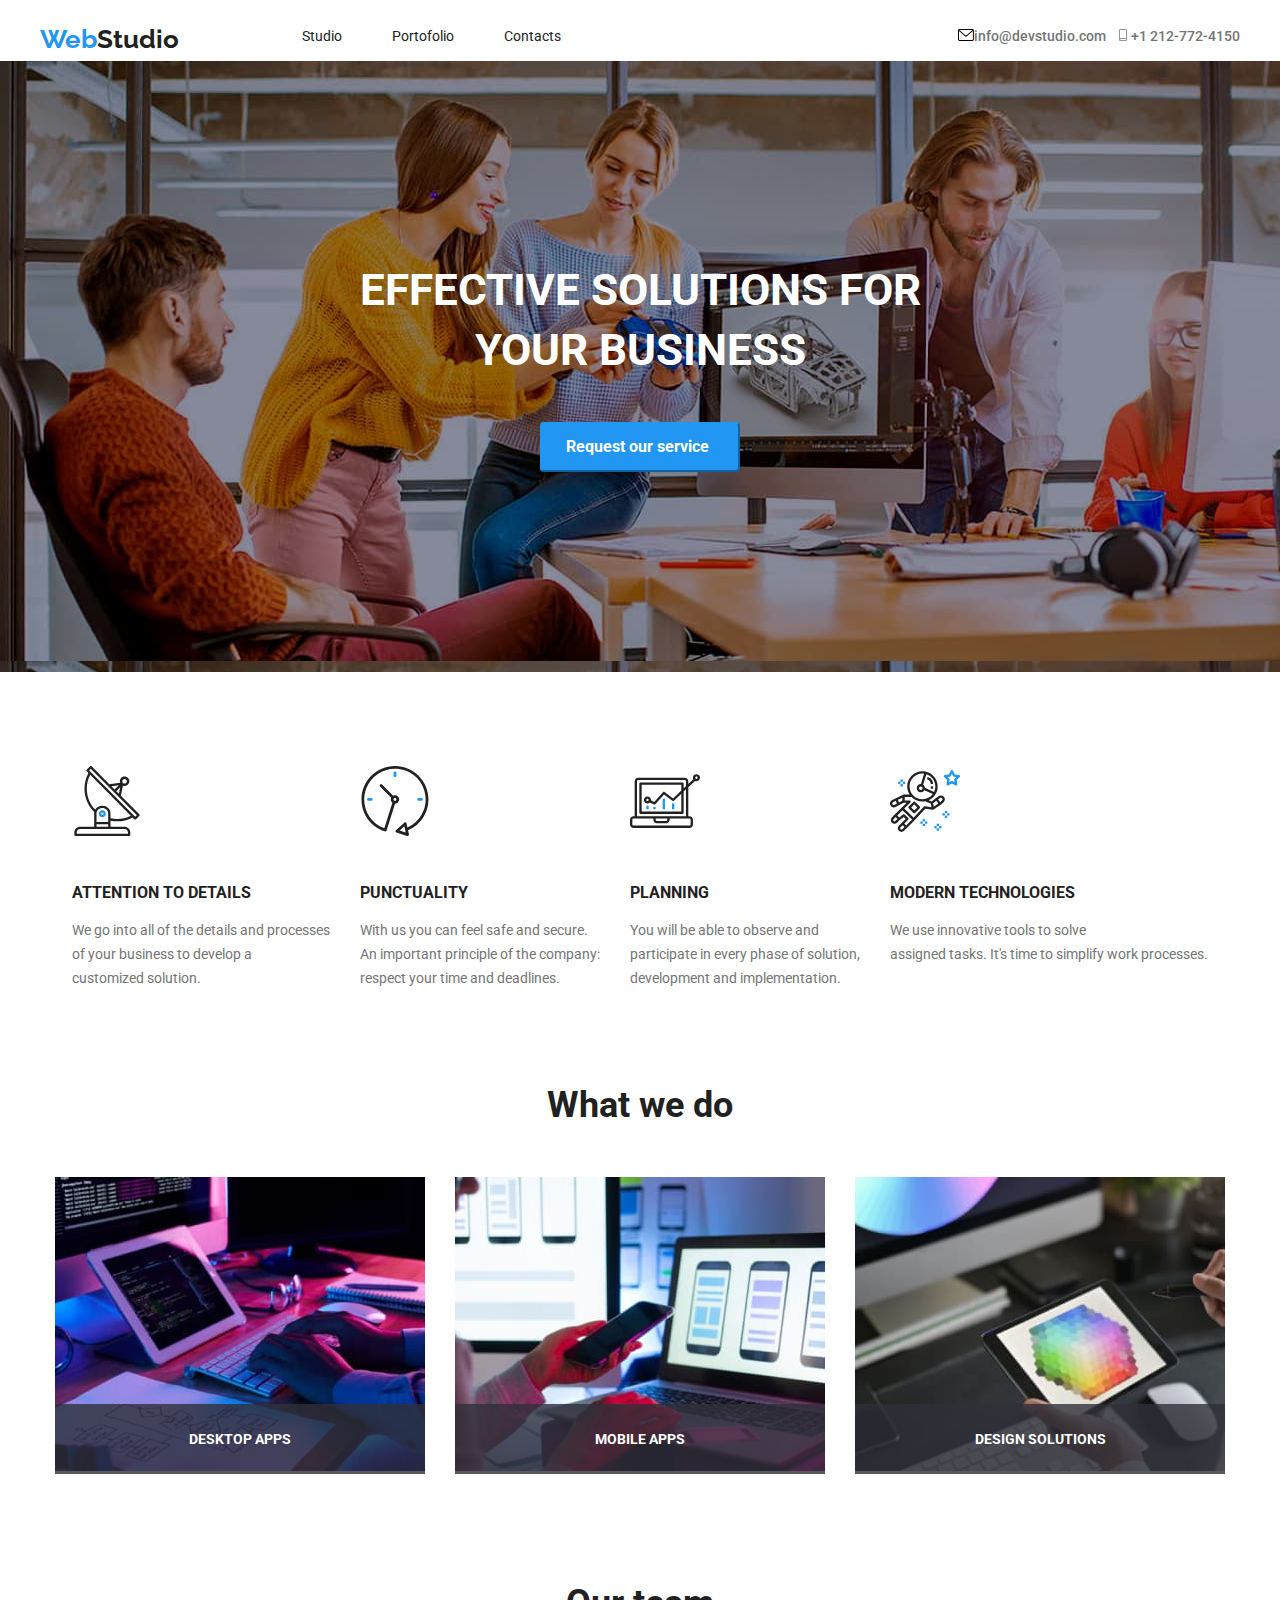
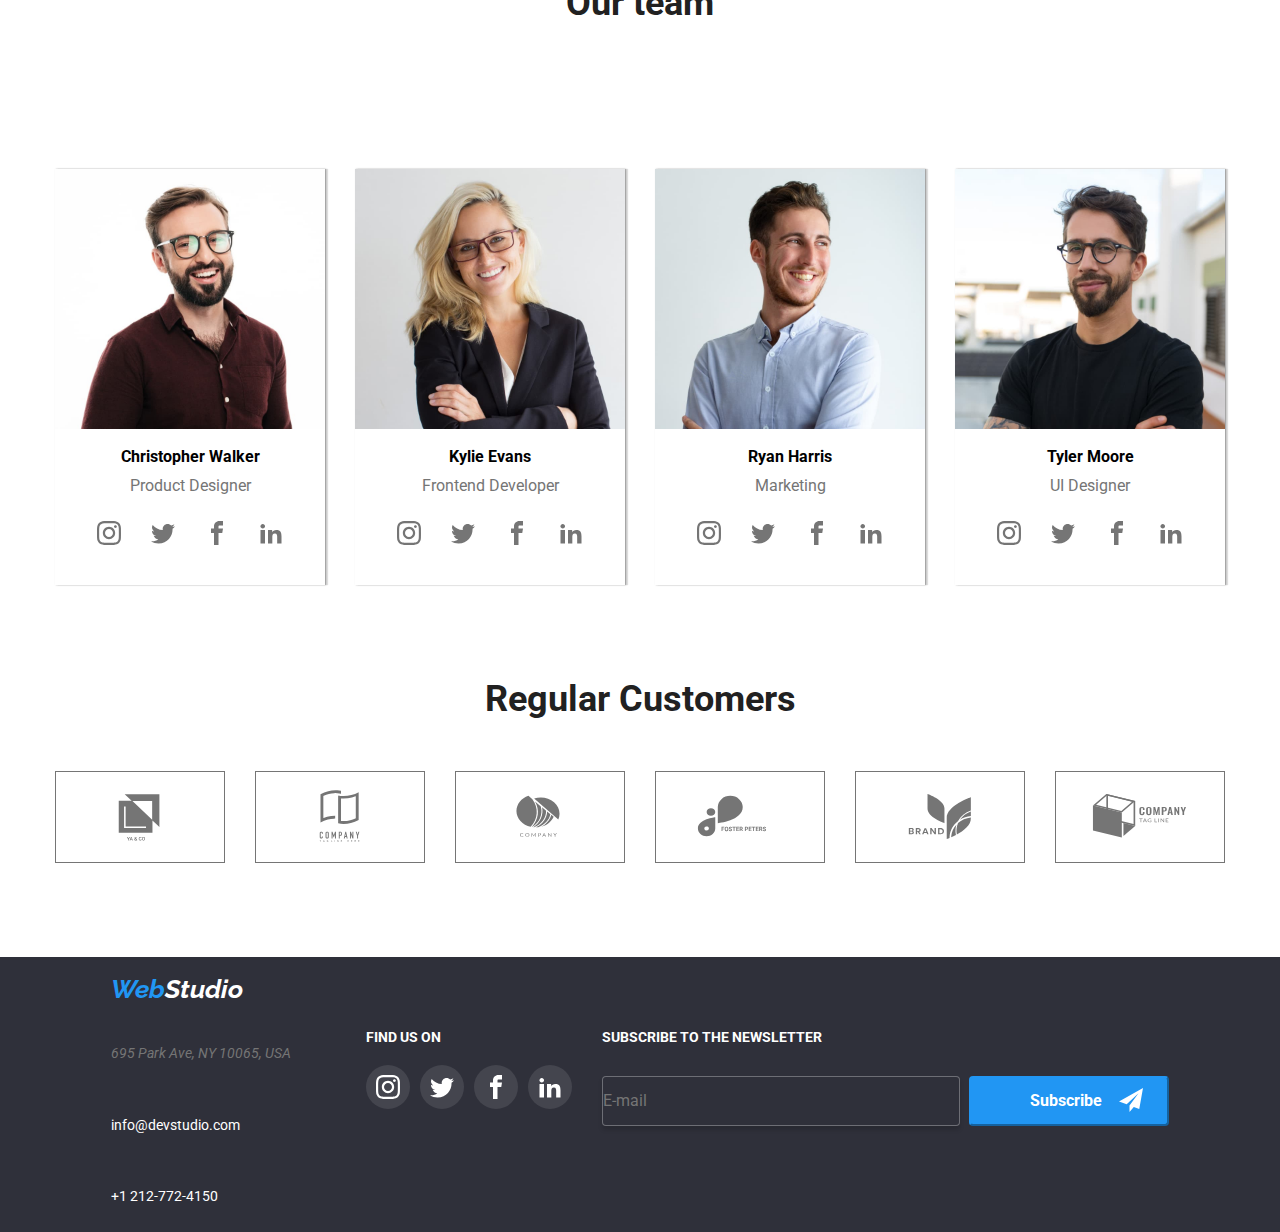
==== index.html @ 78e28e06 "realizat structura proiect" ====
<!DOCTYPE html>
<html lang="en">
  <head>
    <meta charset="UTF-8" />
    <meta http-equiv="X-UA-Compatible" content="IE=edge" />
    <meta name="viewport" content="width=device-width, initial-scale=1.0" />
    <link
      rel="stylesheet"
      href="https://cdnjs.cloudflare.com/ajax/libs/modern-normalize/1.0.0/modern-normalize.min.css"
    />
    <link rel="stylesheet" href="./css/main.min.css" />
    <link rel="portofolio" href="portofolio.html" />
    <link rel="preconnect" href="https://fonts.googleapis.com" />
    <link rel="preconnect" href="https://fonts.gstatic.com" crossorigin />
    <link rel="preconnect" href="https://fonts.googleapis.com" />
    <link rel="preconnect" href="https://fonts.gstatic.com" crossorigin />
    <link
      href="https://fonts.googleapis.com/css2?family=Oleo+Script&family=Raleway:wght@700&family=Roboto:wght@400;500;700;900&display=swap"
      rel="stylesheet"
    />
    <style>
      @import url("https://fonts.googleapis.com/css2?family=Oleo+Script&family=Raleway:wght@700&family=Roboto:wght@400;500;700;900&display=swap");
    </style>
    <title>WebStudio</title>
  </head>
  <body>
    <div class="modal is-hidden" data-modal>
      <div class="inner-modal">
        <button type="button" class="close-modal" data-modal-close>x</button>
        <h3 class="form-title">
          Leave your information and we'll call you back
        </h3>
        <form class="contact-form" autocomplete="off">
          <label
            >Name
            <input type="text" name="name" />
            <svg class="form_icon">
              <use href="images/form-icons.svg#icon-person"></use>
            </svg>
          </label>
          <label
            >Telephone
            <input type="tel" name="phone" />
            <svg class="form_icon">
              <use href="images/form-icons.svg#icon-phone"></use>
            </svg>
          </label>
          <label
            >E-mail
            <input type="email" name="e-mail" />
            <svg class="form_icon">
              <use href="images/form-icons.svg#icon-email"></use>
            </svg>
          </label>
          <label>
            Comments
            <textarea name="comments" placeholder="Enter the text"></textarea>
          </label>
        </form>
        <div class="form-container">
          <label class="form-agreement">
            <input class="checkbox" type="checkbox" name="agreement" checked />
            <span class="form-span"></span>I agree with the letter and accept
            the
            <a href="#" class="form-link">Terms and Conditions</a>
            <svg><use href="images/form-icons.svg#icon-vector"></use></svg>
          </label>
          <button class="button" type="submit">Send</button>
        </div>
      </div>
    </div>
    <header class="page-section">
      <div class="container">
        <a class="logo" href="/"><span class="web_logo">Web</span>Studio</a>
        <nav>
          <ul class="nav-grid">
            <li class="nav-grid_item">
              <a class="nav-link" href="/">Studio</a>
            </li>
            <li class="nav-grid_item">
              <a class="nav-link" href="portofolio.html">Portofolio</a>
            </li>
            <li class="nav-grid_item">
              <a class="nav-link" href="/">Contacts</a>
            </li>
          </ul>
        </nav>
        <ul class="contact-list">
          <li class="contact-list_item">
            <a class="link" href="mailto:info@devstudio.com"
              ><svg class="address_icon" width="16" height="12">
                <use href="images/icons.svg#icon-envelope"></use></svg
              >info@devstudio.com</a
            >
          </li>
          <li class="contact-list_item">
            <a class="link" href="tel:+1212-772-4150">
              <svg class="address_icon" width="16" height="12">
                <use href="images/icons.svg#icon-smartphone"></use></svg
              >+1 212-772-4150</a
            >
          </li>
        </ul>
      </div>
    </header>
    <main>
      <section class="heading-section">
        <div class="container-flex">
          <h1 class="heading">EFFECTIVE SOLUTIONS FOR <br />YOUR BUSINESS</h1>
          <div class="section-inner">
            <button
              class="button heading__button"
              type="button"
              data-modal-open
            >
              Request our service
            </button>
          </div>
        </div>
      </section>
      <section class="page-section">
        <div class="container">
          <ul class="grid grid--col-4 grid_item--diagram">
            <li class="grid_item">
              <svg class="grid_icon">
                <use href="images/icons.svg#icon-antenna"></use>
              </svg>
              <h3 class="grid_title">ATTENTION TO DETAILS</h3>
              <p class="grid_parag">
                We go into all of the details and processes <br />of your
                business to develop a <br />customized solution.
              </p>
            </li>
            <li class="grid_item">
              <svg class="grid_icon">
                <use href="images/icons.svg#icon-clock"></use>
              </svg>
              <h3 class="grid_title">PUNCTUALITY</h3>
              <p class="grid_parag">
                With us you can feel safe and secure.<br />
                An important principle of the company:<br />respect your time
                and deadlines.
              </p>
            </li>
            <li class="grid_item">
              <svg class="grid_icon">
                <use href="images/icons.svg#icon-diagram"></use>
              </svg>
              <h3 class="grid_title">PLANNING</h3>
              <p class="grid_parag">
                You will be able to observe and <br />
                participate in every phase of solution, <br />development and
                implementation.
              </p>
            </li>
            <li class="grid_item">
              <svg class="grid_icon">
                <use href="images/icons.svg#icon-astronaut"></use>
              </svg>
              <h3 class="grid_title">MODERN TECHNOLOGIES</h3>
              <p class="grid_parag">
                We use innovative tools to solve <br />assigned tasks. It's time
                to simplify work processes.
              </p>
            </li>
          </ul>
        </div>
      </section>
      <section class="page-section">
        <h2 class="section-heading">What we do</h2>
        <div class="container">
          <ul class="grid grid--col-3">
            <li class="grid_item">
              <img
                src="images/box1.jpg"
                alt="Innovative Pc Solutions"
                width="370"
              />
              <div class="apps">
                <h3 class="apps_title">Desktop Apps</h3>
              </div>
            </li>
            <li class="grid_item">
              <img
                src="images/box2.jpg"
                alt="Innovative Phone Solutions"
                width="370"
              />
              <div class="apps">
                <h3 class="apps_title">Mobile Apps</h3>
              </div>
            </li>
            <li class="grid_item">
              <img
                src="images/box3.jpg"
                alt="Innovative Tablet Solutions"
                width="370"
              />
              <div class="apps">
                <h3 class="apps_title">Design Solutions</h3>
              </div>
            </li>
          </ul>
        </div>
      </section>
      <section class="page-section">
        <h2 class="section-heading">Our team</h2>
        <div class="container">
          <ul class="grid grid--col-4 team--grid">
            <li class="grid_item">
              <img
                src="images/team1.jpg"
                alt="Christopher Walker"
                width="270"
              />
              <h4 class="person-name">Christopher Walker</h4>
              <p class="person-title">Product Designer</p>
              <div class="container-flex">
                <ul class="icon_grid">
                  <li class="icon_grid_item">
                    <a class="social-link" href="#" target="_blank">
                      <svg class="social_icon">
                        <use href="images/icons.svg#icon-instagram"></use></svg
                    ></a>
                  </li>
                  <li class="icon_grid_item">
                    <a class="social-link" href="#" target="_blank">
                      <svg class="social_icon">
                        <use href="images/icons.svg#icon-twitter"></use></svg
                    ></a>
                  </li>
                  <li class="icon_grid_item">
                    <a class="social-link" href="#" target="_blank">
                      <svg class="social_icon">
                        <use href="images/icons.svg#icon-facebook"></use></svg
                    ></a>
                  </li>
                  <li class="icon_grid_item">
                    <a class="social-link" href="#" target="_blank">
                      <svg class="social_icon">
                        <use href="images/icons.svg#icon-linkedin"></use></svg
                    ></a>
                  </li>
                </ul>
              </div>
            </li>
            <li class="grid_item">
              <img src="images/team2.jpg" alt="Kylie Evans" width="270" />
              <h4 class="person-name">Kylie Evans</h4>
              <p class="person-title">Frontend Developer</p>
              <div class="container-flex">
                <ul class="icon_grid">
                  <li class="icon_grid_item">
                    <a class="social-link" href="#" target="_blank">
                      <svg class="social_icon">
                        <use href="images/icons.svg#icon-instagram"></use></svg
                    ></a>
                  </li>
                  <li class="icon_grid_item">
                    <a class="social-link" href="#" target="_blank">
                      <svg class="social_icon">
                        <use href="images/icons.svg#icon-twitter"></use></svg
                    ></a>
                  </li>
                  <li class="icon_grid_item">
                    <a class="social-link" href="#" target="_blank">
                      <svg class="social_icon">
                        <use href="images/icons.svg#icon-facebook"></use></svg
                    ></a>
                  </li>
                  <li class="icon_grid_item">
                    <a class="social-link" href="#" target="_blank">
                      <svg class="social_icon">
                        <use href="images/icons.svg#icon-linkedin"></use></svg
                    ></a>
                  </li>
                </ul>
              </div>
            </li>
            <li class="grid_item">
              <img src="images/team3.jpg" alt="Ryan Harris" width="270" />
              <h4 class="person-name">Ryan Harris</h4>
              <p class="person-title">Marketing</p>
              <div class="container-flex">
                <ul class="icon_grid">
                  <li class="icon_grid_item">
                    <a class="social-link" href="#" target="_blank">
                      <svg class="social_icon icon_grid--footer">
                        <use href="images/icons.svg#icon-instagram"></use></svg
                    ></a>
                  </li>
                  <li class="icon_grid_item">
                    <a class="social-link" href="#" target="_blank">
                      <svg class="social_icon icon_grid--footer">
                        <use href="images/icons.svg#icon-twitter"></use></svg
                    ></a>
                  </li>
                  <li class="icon_grid_item">
                    <a class="social-link" href="#" target="_blank">
                      <svg class="social_icon icon_grid--footer">
                        <use href="images/icons.svg#icon-facebook"></use></svg
                    ></a>
                  </li>
                  <li class="icon_grid_item">
                    <a class="social-link" href="#" target="_blank">
                      <svg class="social_icon icon_grid--footer">
                        <use href="images/icons.svg#icon-linkedin"></use></svg
                    ></a>
                  </li>
                </ul>
              </div>
            </li>
            <li class="grid_item">
              <img src="images/team4.jpg" alt="Tyler Moore" width="270" />
              <h4 class="person-name">Tyler Moore</h4>
              <p class="person-title">UI Designer</p>
              <div class="container-flex">
                <ul class="icon_grid">
                  <li class="icon_grid_item">
                    <a class="social-link" href="#" target="_blank">
                      <svg class="social_icon">
                        <use href="images/icons.svg#icon-instagram"></use></svg
                    ></a>
                  </li>
                  <li class="icon_grid_item">
                    <a class="social-link" href="#" target="_blank">
                      <svg class="social_icon">
                        <use href="images/icons.svg#icon-twitter"></use></svg
                    ></a>
                  </li>
                  <li class="icon_grid_item">
                    <a class="social-link" href="#" target="_blank">
                      <svg class="social_icon">
                        <use href="images/icons.svg#icon-facebook"></use></svg
                    ></a>
                  </li>
                  <li class="icon_grid_item">
                    <a class="social-link" href="#" target="_blank">
                      <svg class="social_icon">
                        <use href="images/icons.svg#icon-linkedin"></use></svg
                    ></a>
                  </li>
                </ul>
              </div>
            </li>
          </ul>
        </div>
      </section>
      <section class="page-section">
        <h2 class="section-heading">Regular Customers</h2>
        <div class="container">
          <ul class="grid grid--col-6">
            <li class="grid_item">
              <a class="company-link" href="#" target="_blank">
                <svg class="company_icon" width="106" height="60">
                  <use href="images/icons.svg#icon-Logo-5"></use>
                </svg>
              </a>
            </li>
            <li class="grid_item">
              <a class="company-link" href="#" target="_blank">
                <svg class="company_icon" width="106" height="60">
                  <use href="images/icons.svg#icon-Logo-6"></use>
                </svg>
              </a>
            </li>
            <li class="grid_item">
              <a class="company-link" href="#" target="_blank">
                <svg class="company_icon" width="106" height="60">
                  <use href="images/icons.svg#icon-Logo-7"></use>
                </svg>
              </a>
            </li>
            <li class="grid_item">
              <a class="company-link" href="#" target="_blank">
                <svg class="company_icon" width="106" height="60">
                  <use href="images/icons.svg#icon-Logo-8"></use>
                </svg>
              </a>
            </li>
            <li class="grid_item">
              <a class="company-link" href="#" target="_blank">
                <svg class="company_icon" width="106" height="60">
                  <use href="images/icons.svg#icon-Logo-9"></use>
                </svg>
              </a>
            </li>
            <li class="grid_item">
              <a class="company-link" href="#" target="_blank">
                <svg class="company_icon" width="106" height="60">
                  <use href="images/icons.svg#icon-Logo-10"></use>
                </svg>
              </a>
            </li>
          </ul>
        </div>
      </section>
    </main>
    <footer class="footer">
      <div class="container">
        <div class="section-address">
          <address class="address address--footer">
            <a class="logo" href="/"><span class="web_logo">Web</span>Studio</a>
            <ul class="address-grid">
              <li class="address-grid_item">
                <a class="address" href="https://goo.gl/maps/BJX6DLDA3epBpdEU6"
                  >695 Park Ave, NY 10065, USA</a
                >
              </li>
              <li class="address-grid_item">
                <a class="address-link" href="mailto:info@dev.studio.com"
                  >info@devstudio.com</a
                >
              </li>
              <li class="address-grid_item">
                <a class="address-link" href="tel:+1212-772-4150"
                  >+1 212-772-4150</a
                >
              </li>
            </ul>
          </address>
        </div>
        <div class="social-icon-section">
          <h4 class="social-title">Find us On</h4>
          <ul class="icon_grid">
            <li class="icon_grid_item icon_grid_footer">
              <a class="social-link" href="#" target="_blank"
                ><svg class="social_icon">
                  <use href="images/icons.svg#icon-instagram"></use></svg
              ></a>
            </li>
            <li class="icon_grid_item icon_grid_footer">
              <a class="social-link" href="#" target="_blank"
                ><svg class="social_icon">
                  <use href="images/icons.svg#icon-twitter"></use>
                </svg>
              </a>
            </li>
            <li class="icon_grid_item icon_grid_footer">
              <a class="social-link" href="#" target="_blank"
                ><svg class="social_icon">
                  <use href="images/icons.svg#icon-facebook"></use>
                </svg>
              </a>
            </li>
            <li class="icon_grid_item icon_grid_footer">
              <a class="social-link" href="#" target="_blank">
                <svg class="social_icon social-icon--footer">
                  <use href="images/icons.svg#icon-linkedin"></use></svg
              ></a>
            </li>
          </ul>
        </div>
        <div class="subscribe">
          <h4 class="social-title">Subscribe to the newsletter</h4>
          <input
            class="e-mail-section"
            type="email"
            name="e-mail"
            placeholder="E-mail"
          />
          <button class="button" type="submit">
            Subscribe
            <svg class="button_icon">
              <use href="images/form-icons.svg#icon-send"></use>
            </svg>
          </button>
        </div>
      </div>
    </footer>
    <script src="js/modal.js"></script>
  </body>
</html>
---- css/main.min.css ----
.heading{font-weight:900px;color:#fff;font-size:44px;line-height:1.36;display:inline-block;margin-bottom:30px;text-align:center;padding-top:200px}.heading__button{margin-bottom:200px}.button{width:200px;height:50px;color:#fff;font-weight:700;font-size:16px;line-height:1.85;background-color:#2196f3;border-color:#2196f3;border-radius:4px;display:inline-block;position:relative}.button:hover{cursor:pointer}.button_icon{width:24px;height:24px;position:absolute;top:10px;right:24px;fill:#fff}.page-section{max-width:1600px}.container-flex{display:flex;margin:0,auto;justify-content:center;align-items:center;flex-direction:column}.logo{text-decoration:none;color:#212121;font-weight:700;font-family:Raleway;font-size:26px;line-height:1,17;margin-right:93px;padding-top:18px}.web_logo{text-decoration:none;color:#2196f3;font-family:raleway;font-weight:700px;font-size:26px;line-height:1.38}.nav-grid{list-style-type:none;display:flex;gap:50px;padding:24px,0,0,25px}.nav-grid .nav-grid_item{display:inline-block}.nav-link{color:#212121;font-style:normal;font-weight:500px;font-size:14px;line-height:1.17;text-decoration:none}.nav-link:hover,.nav-link:active,.nav-link:focus{color:#2196f3}.contact-list{list-style-type:none;margin-left:auto}.contact-list .contact-list_item{display:inline-block}.link{text-decoration:none;color:#757575;font-weight:500;font-size:14px;line-height:1.14;font-style:normal}.link:hover,.link:focus,.link:active{color:#2196f3;cursor:pointer;-webkit-text-decoration:underline 2px #2196f3;text-decoration:underline 2px #2196f3;transition-property:cursor,-webkit-text-decoration;transition-property:cursor,text-decoration;transition-property:cursor,text-decoration,-webkit-text-decoration;transition-duration:250ms;transition-delay:250ms;transition-timing-function:cubic-bezier(0.4, 0, 0.2, 1)}.form-title{font-weight:700px;font-size:20px;line-height:1.17;margin-top:40px;margin-left:41px;margin-bottom:12px}.contact-form{width:448px;height:342px;display:flex;justify-content:center;align-items:center;flex-wrap:wrap}.contact-form label{flex:1 0 100%;font-size:12px;font-weight:400px;line-height:1.17;color:#757575;margin-bottom:10px;margin-left:75px;position:relative}.contact-form input{border-radius:4px;background-color:#fff;width:448px;height:40px;border:1px solid #757575;margin-top:4px;padding-left:40px}.contact-form textarea{width:448px;height:120px;resize:none;margin-top:4px}.form_icon{width:18px;height:18px;position:absolute;top:30px;left:13.5px;color:#212121}.form_icon:hover{fill:#2196f3}.contact-form input:hover,.contact-form input:focus-within{color:#2196f3;outline:none;background-color:#fff;border:1px solid #2196f3;box-shadow:0 2 1 0 rgba(0,0,0,.2),0 1 1 0 rgba(0,0,0,.14),0 1 3 0 rgba(0,0,0,.12);cursor:pointer}.contact-form textarea::-moz-placeholder{padding:12px 16px}.contact-form textarea::placeholder{padding:12px 16px}.contact-form textarea:focus-within{color:#2196f3;outline:none;background-color:#fff;border:1px solid #2196f3;box-shadow:0 2 1 0 rgba(0,0,0,.2),0 1 1 0 rgba(0,0,0,.14),0 1 3 0 rgba(0,0,0,.12);cursor:pointer}.form-agreement{font-size:14px;line-height:1.71;color:#757575;position:relative}.form-agreement svg{width:11px;height:8px;fill:#fff;position:absolute;top:2px;left:43px}.form-span{display:inline-block;width:16px;height:15px;margin-left:40px;margin-right:7px;margin-top:25px;border:1px solid #757575}.form-span:hover{background-color:#2196f3;border:1px solid #2196f3}.checkbox{display:none}.form-link{color:#2196f3;font-size:14px;line-height:1.71}.form-container .button{margin-left:164px}.grid{list-style-type:none;display:flex;flex-wrap:wrap;gap:30px}.grid--col-3 .grid_item{position:relative;margin-bottom:94px}.grid--col-4 .grid_item{margin-bottom:94px;margin-top:94px;display:inline-block}.team--grid .grid_item{box-shadow:1px 0 2px rgba(0,0,0,.2),1px 0 1px rgba(0,0,0,.14),3px 0 1px rgba(0,0,0,.12)}.social-link{background-color:#fff;border-radius:50%;width:44px;height:44px;display:flex;justify-content:center;align-items:center;padding:10px;transition:background-color 250ms cubic-bezier(0.4, 0, 0.2, 1)}.social-link:hover,.social-link:focus{background-color:#2196f3}.social-link_icon{fill:#757575}.section-heading{color:#212121;font-size:36px;font-style:bold;line-height:1.16;text-align:center;padding-bottom:50px}.grid_item{display:inline-block}.grid_icon{width:70px;height:70px;margin-bottom:30px;align-self:center}.grid_title{color:#212121;font-size:16px;font-weight:400px;line-height:1.17;margin-bottom:16px;text-align:left}.grid_parag{color:#757575;font-size:14px;line-height:1.71;margin-top:10px}.icon_grid{list-style-type:none;display:flex;justify-content:center;align-items:center;gap:10px}.icon_grid_item{margin-bottom:30px}.person-name{color:var(--writing-color);font-size:16px;font-weight:500px;line-height:1.17;text-align:center;margin-bottom:10px}.person-title{color:#757575;font-size:16px;font-weight:400px;line-height:1.17;margin-bottom:16px;text-align:center}.apps{width:370px;height:70px;background-color:rgba(47,48,58,.8);position:absolute;left:0;bottom:15px}.apps_title{color:#fff;font-weight:700px;font-size:14px;line-height:1.17;text-align:center;text-transform:uppercase;padding:27px 0}.product-grid{display:flex;flex-wrap:wrap;list-style-type:none;gap:30px;margin-bottom:94px}.product-grid.product-item{flex:calc((100% - 60px)/3)}.box{margin-left:auto;margin-right:auto;width:370px;height:294px;position:relative;overflow:hidden}.overlay{width:100%;height:100%;position:absolute;top:0;bottom:0;left:0;right:0;margin-top:1px;text-align:left;background-color:rgba(33,150,243,.9);transform:translatey(100%);transition:transform 250ms cubic-bezier(0.4, 0, 0.2, 1)}.overlay_item{color:#fff;font-weight:400;font-size:18px;line-height:1.55;padding:63px 24px 94px}.box :hover .overlay,.product-item:hover .overlay{transform:translatey(0)}.subtitle{border-bottom:1px solid rgba(238,238,238,.9333333333);border-left:1px solid rgba(238,238,238,.9333333333);border-right:1px solid rgba(238,238,238,.9333333333);padding-left:24px;padding-right:24px;padding-bottom:20px}.subtitle_name{color:#212121;font-style:bold;font-size:18px;line-height:2;padding-top:20px;margin-bottom:4px}.subtitle_item{color:#757575;font-size:16px;font-weight:400px;line-height:1.17;margin-bottom:16px;text-align:left}.grid-buttons{list-style-type:none;display:flex;justify-content:center;align-items:center;margin-bottom:50px}.grid-buttons_item{padding:6px,25px}.nav-button{min-width:83px;height:38px;color:#212121;background-color:#f5f4fa;border-color:#f5f4fa;border-radius:4px;font-style:medium;font-size:16px;text-align:center;margin-right:8px}.nav-button:hover,.nav-button:active,.nav-button:focus{cursor:pointer;background-color:#2196f3;border-color:#2196f3;color:#fff;box-shadow:0 2px 2px 0 rgba(0,0,0,.12),0 1px 2px 0 rgba(0,0,0,.08)}.footer{background-color:#2f303a;display:flex}.section-address{padding:60px,0}.social-icon-section{padding-top:72px}.subscribe{padding-top:72px}.social-title{color:#fff;font-family:Roboto;font-style:normal;font-weight:700px;font-size:14px;line-height:16.41px;text-transform:uppercase;margin-bottom:20px}.icon_grid_footer .social-link{background-color:rgba(255,255,255,.1)}.icon_grid_footer .social-link:hover,.icon_grid_footer .social-link:active{background-color:#2196f3}.icon_grid_footer .social-link .social_icon{fill:#fff}.address--footer .logo{color:#fff}.address-grid_item{margin-bottom:12px}.address-grid{list-style-type:none}.address-grid .address{padding:0;color:#757575;text-decoration:none;font-size:14px}.address-grid .address:hover,.address-grid .address:focus{color:#2196f3;text-decoration-line:underline 2px #2196f3;cursor:pointer}.address-grid .address-link{color:#fff;text-decoration:none;font-size:14px;font-weight:400px;line-height:1.14;font-style:normal;transition:color 250ms cubic-bezier(0.4, 0, 0.2, 1),-webkit-text-decoration 250ms cubic-bezier(0.4, 0, 0.2, 1);transition:color 250ms cubic-bezier(0.4, 0, 0.2, 1),text-decoration 250ms cubic-bezier(0.4, 0, 0.2, 1);transition:color 250ms cubic-bezier(0.4, 0, 0.2, 1),text-decoration 250ms cubic-bezier(0.4, 0, 0.2, 1),-webkit-text-decoration 250ms cubic-bezier(0.4, 0, 0.2, 1)}.address-grid .address-link:hover,.address-grid .address-link:focus{color:#2196f3;text-decoration-line:underline 2px #2196f3;cursor:pointer}.e-mail-section{height:50px;width:358px;font-size:16px;line-height:1.25;color:#757575;background-color:#2f303a;border:1px solid rgba(255,255,255,.3);border-radius:4px;box-shadow:0px 4px 4px 0px rgba(0,0,0,.15)}.e-mail-section:focus-within{border-color:#2196f3;outline:none;cursor:pointer}.company-link{height:92px;width:170px;border:1px solid #757575;display:flex;justify-content:center;align-items:center}.company-link:focus,.company-link:hover{border:1px solid #2196f3}.company_icon{fill:#757575}.company_icon:hover{fill:#2196f3}.grid--col-6{margin-bottom:94px}*{-webkit-margin-before:0;margin-block-start:0;-webkit-margin-after:0;margin-block-end:0;-webkit-margin-start:0;margin-inline-start:0;-webkit-margin-end:0;margin-inline-end:0;-webkit-padding-start:0;padding-inline-start:0}body{font-family:Roboto;font-weight:400;font-size:36px;line-height:1.66;letter-spacing:3%}.modal{position:fixed;width:100%;height:100%;background-color:rgba(0,0,0,.2);z-index:99;display:flex;justify-content:center;align-items:center;transition:opacity 4000ms cubic-bezier(0.4, 0, 0.2, 1),transform 4000ms cubic-bezier(0.4, 0, 0.2, 1)}.close-modal{padding:0;border-radius:50%;border:1px solid rgba(0,0,0,.1);width:30px;height:30px;font-size:16px;line-height:30px;display:flex;justify-content:center;align-items:center;position:absolute;top:8px;right:8px;cursor:pointer;background-color:#fff}.close-modal:hover{border-color:#2196f3}.inner-modal{border-color:#2196f3;width:528px;height:581px;background-color:#fff;box-shadow:0px 2px 1px 0px rgba(0,0,0,.2),0 1px 1px 0 rgba(0,0,0,.14);position:relative}.inner-modal:hover,.inner-modal:focus{transition-property:box-shadow;transition-duration:250ms;transition-timing-function:cubic-bezier(0.4, 0, 0.2, 1)}.is-hidden{visibility:hidden;opacity:0;pointer-events:none;transform:scale(0)}.container{max-width:1200px;margin:0 auto;display:flex;justify-content:center;gap:30px}.heading-section{max-width:1600px;margin:0,auto;background-image:url("../images/background.jpg"),url("../images/Img Overlay.jpg"),url("../images/background.jpg")}.social_icon{fill:#757575}.social_icon:hover{fill:#fff}/*# sourceMappingURL=main.min.css.map */
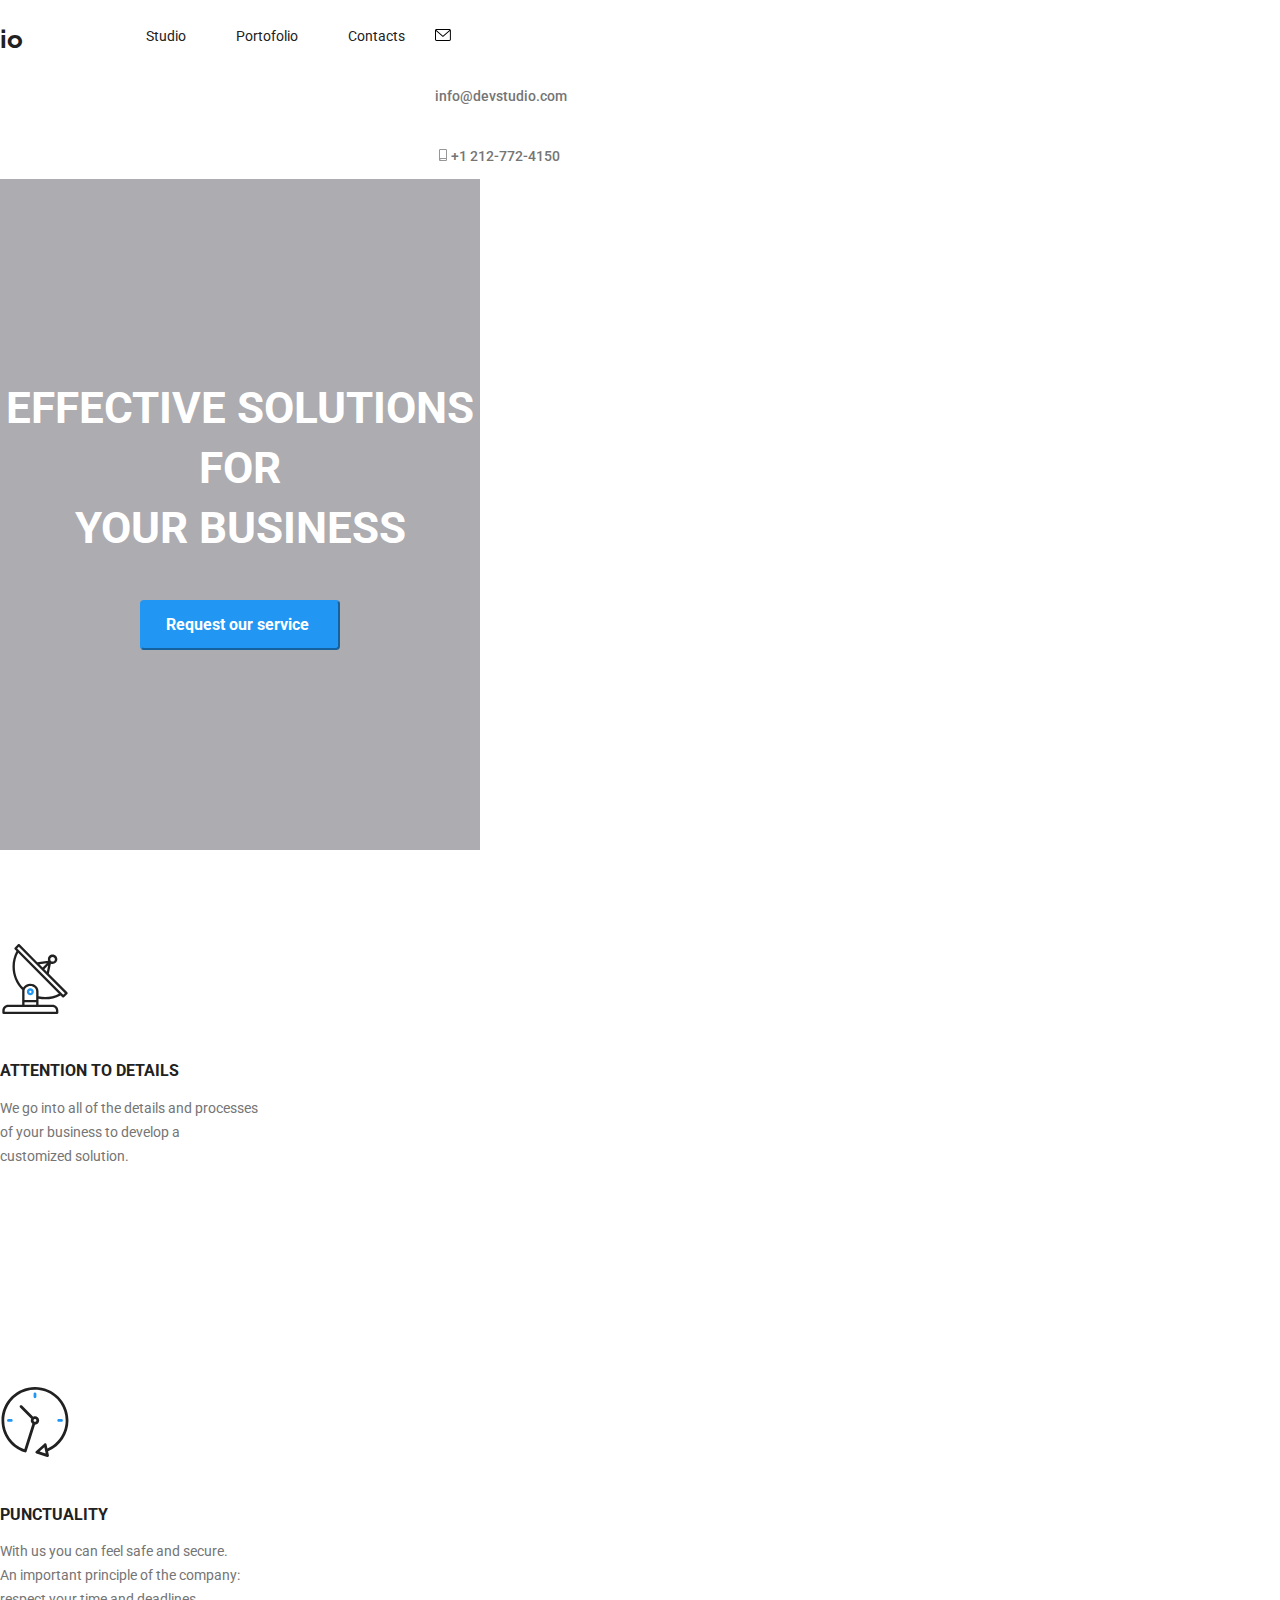
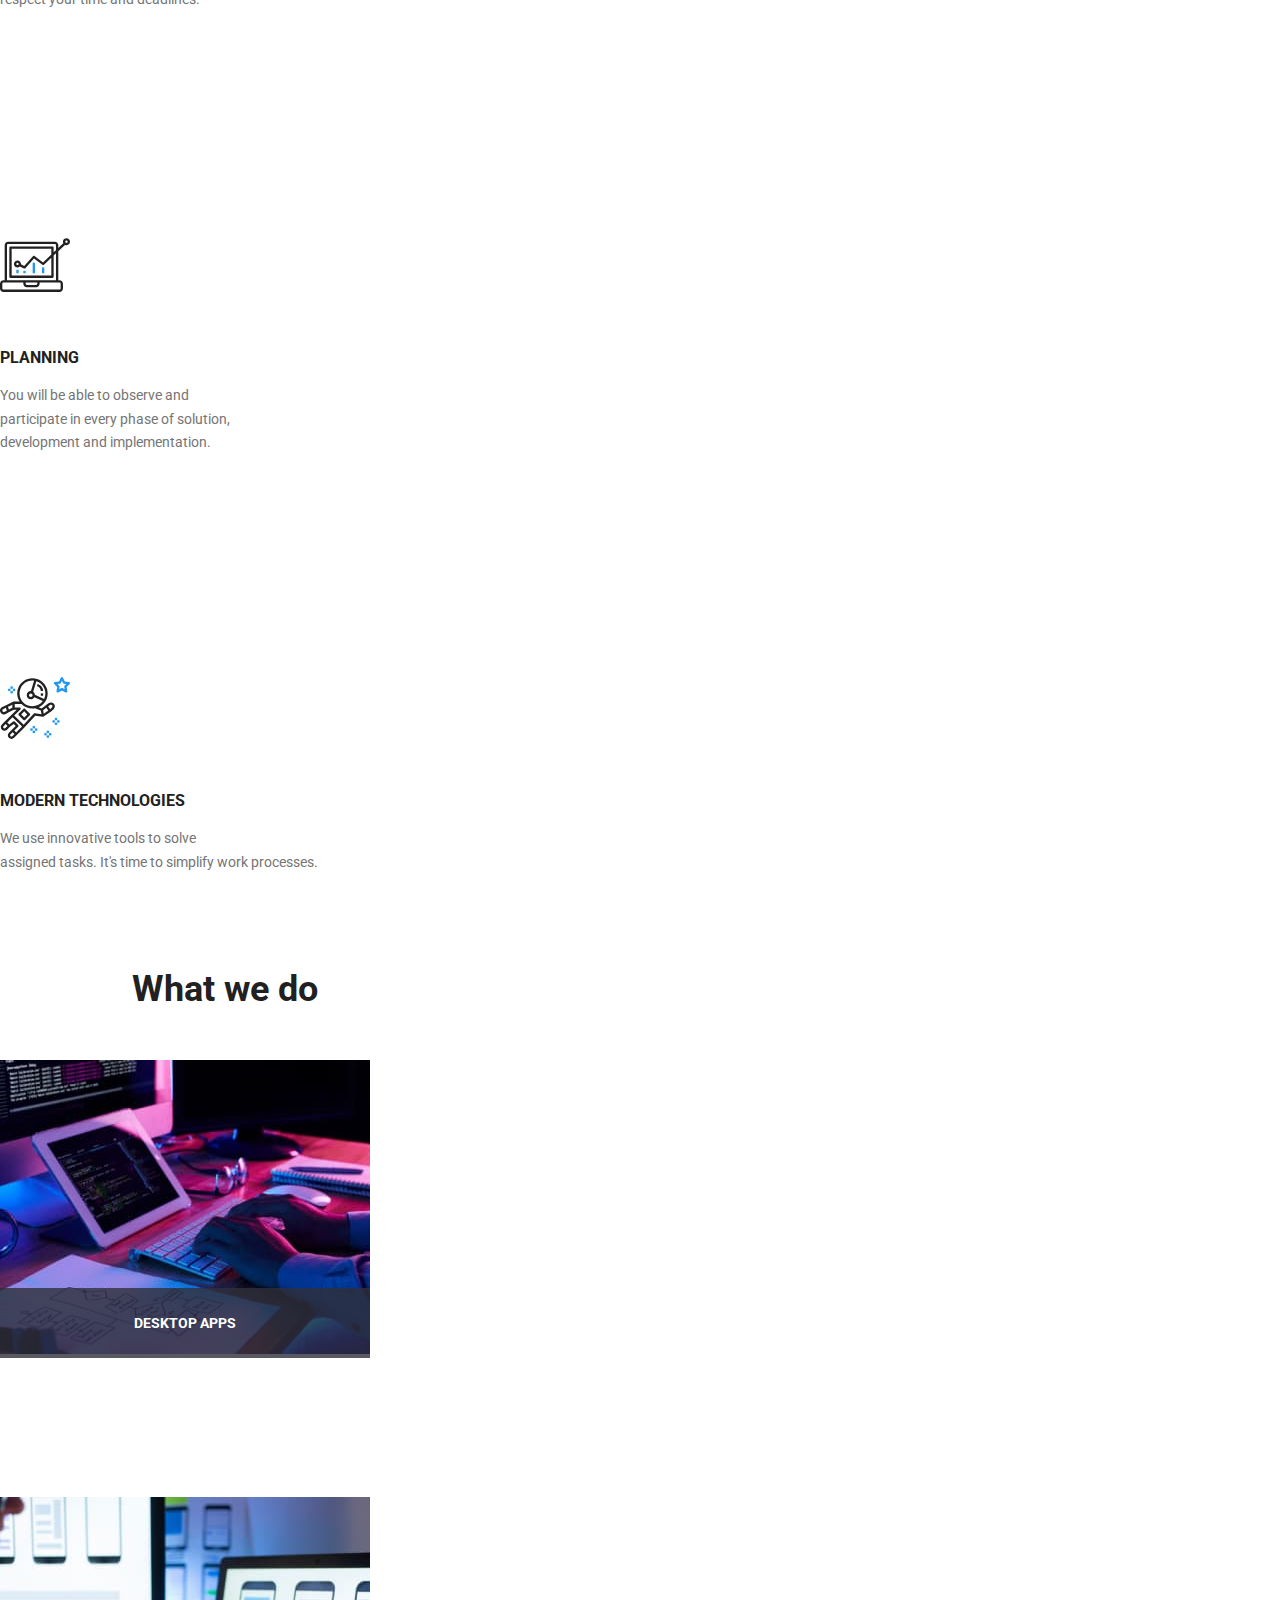
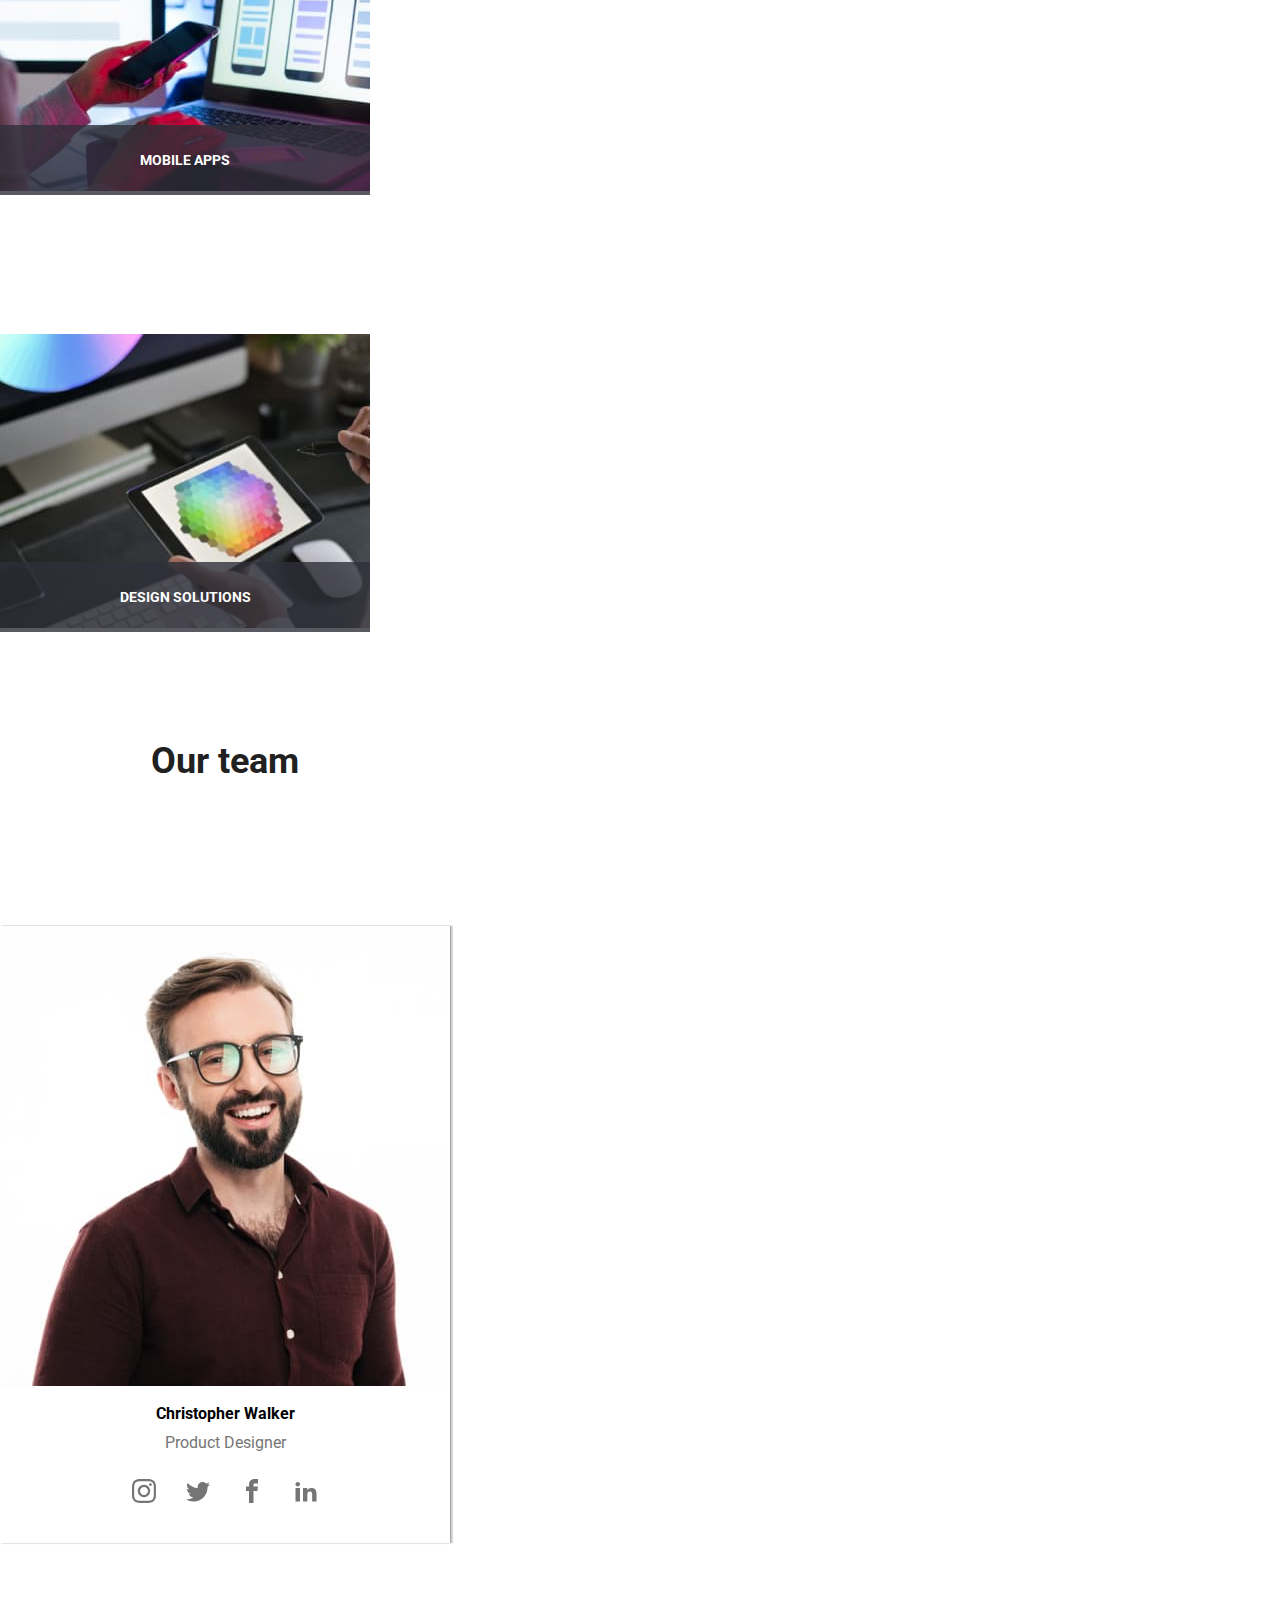
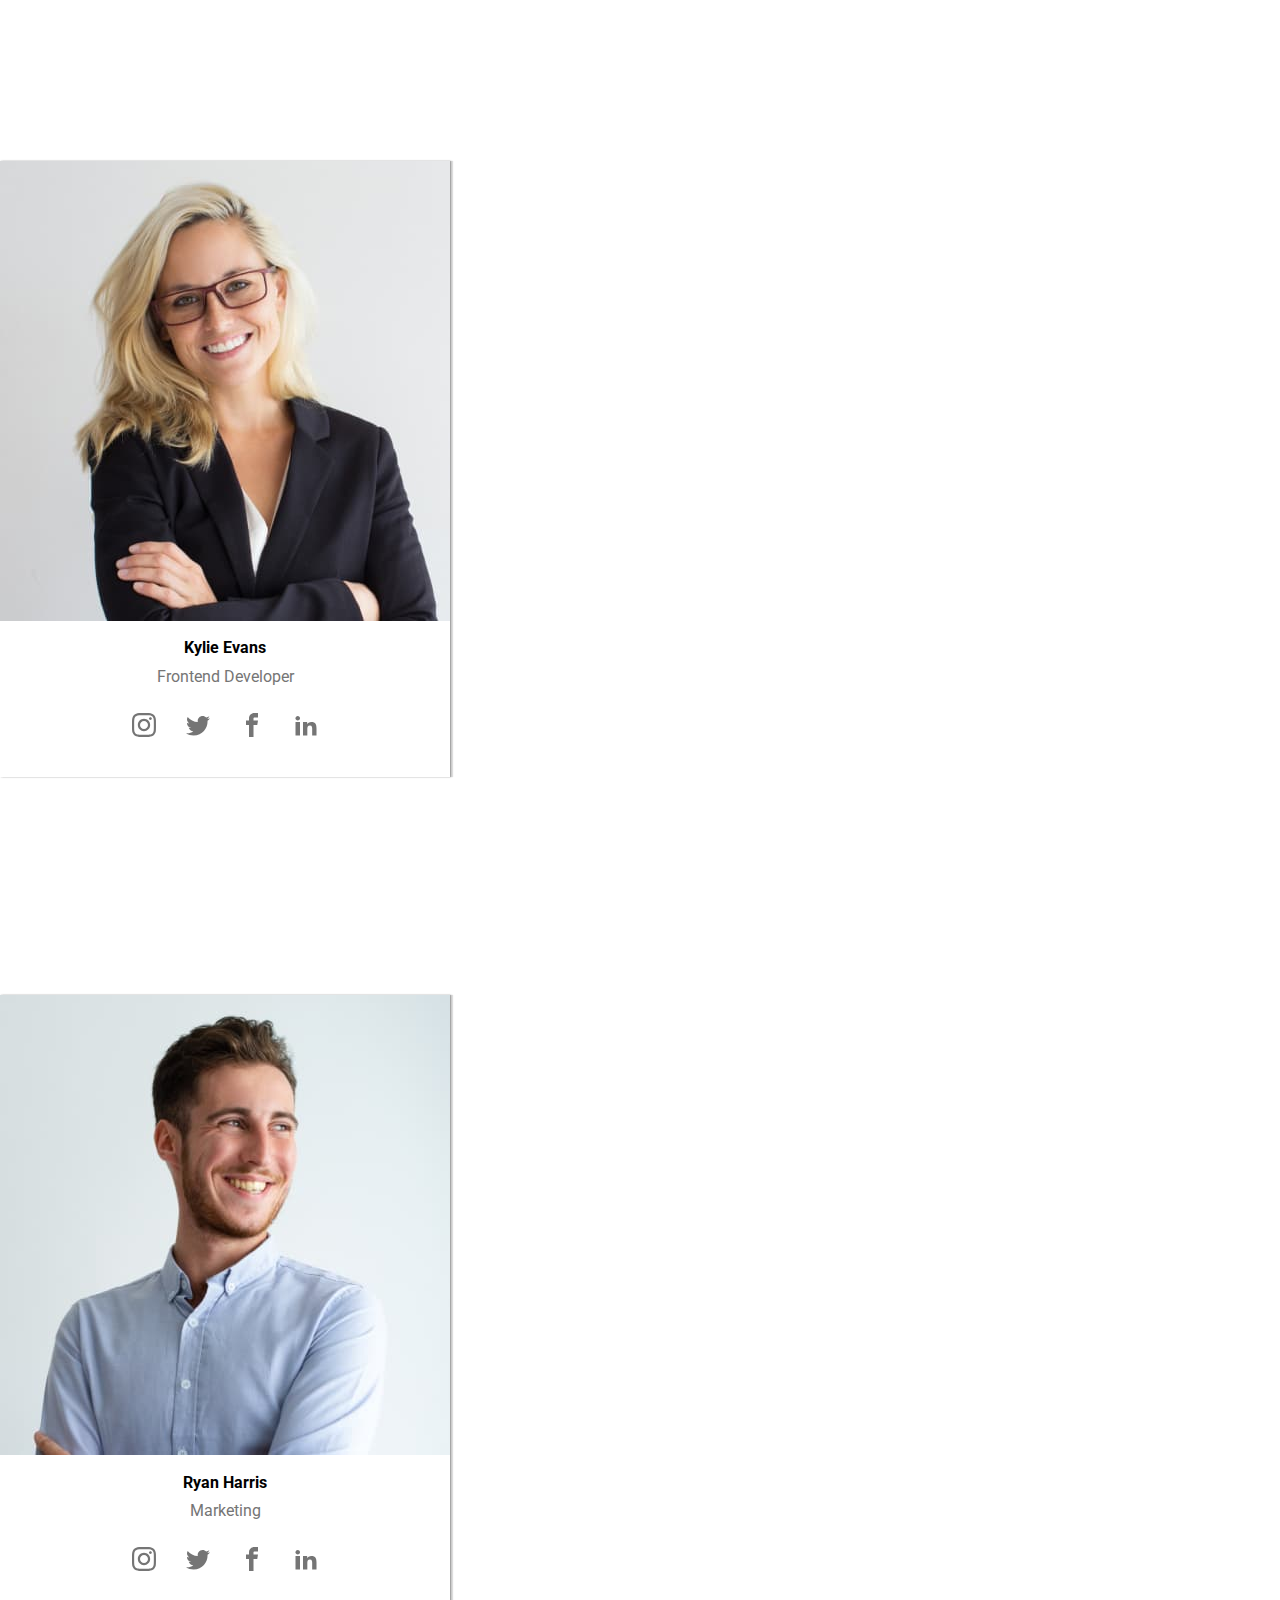
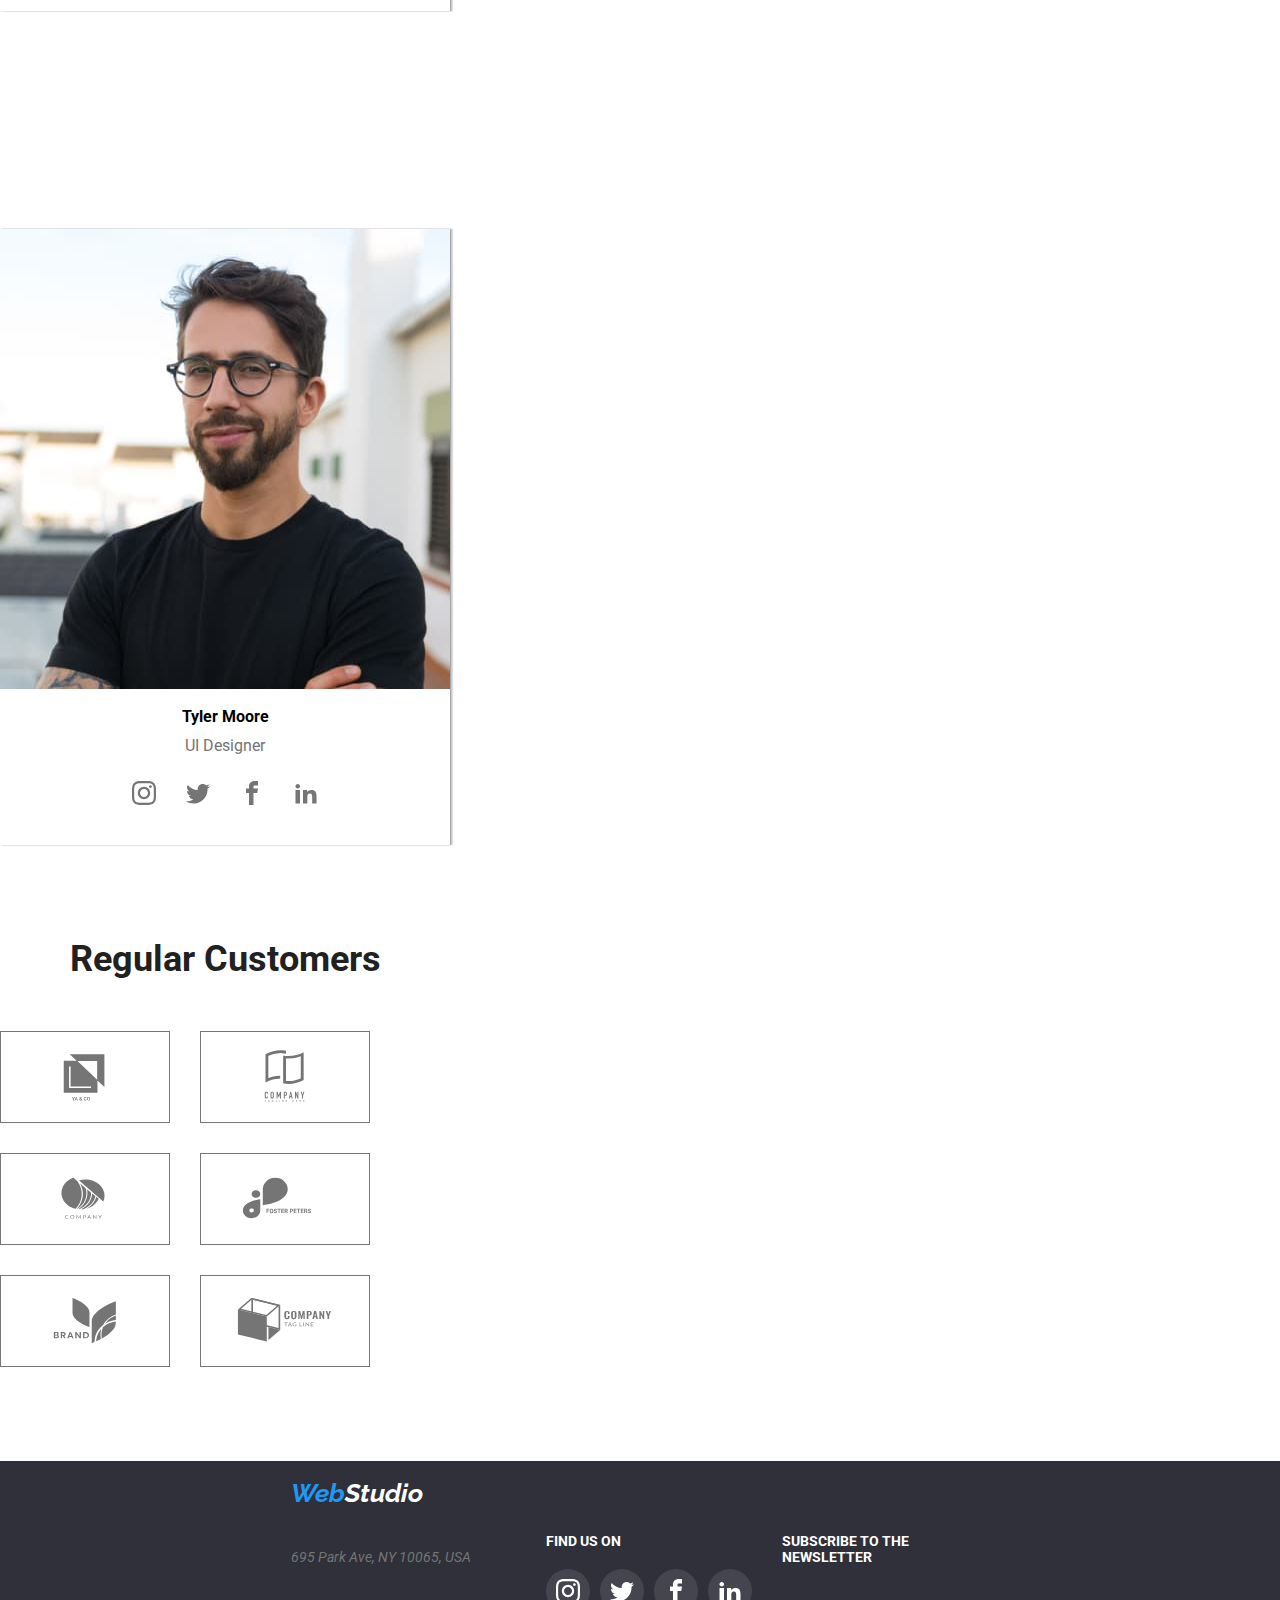
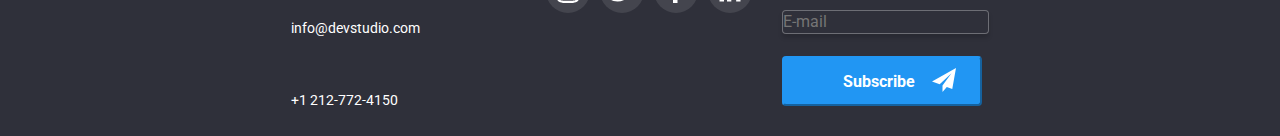
==== commit 669e4223: "realizat modificari stiluri" ====
--- a/index.html
+++ b/index.html
@@ -166,7 +166,7 @@
           </ul>
         </div>
       </section>
-      <section class="page-section">
+      <section class="page-section what-we-do">
         <h2 class="section-heading">What we do</h2>
         <div class="container">
           <ul class="grid grid--col-3">
@@ -209,9 +209,9 @@
           <ul class="grid grid--col-4 team--grid">
             <li class="grid_item">
               <img
-                src="images/team1.jpg"
+                srcset="chwalker 400w 1x, chwalker 900w 2x"
+                src="images/team members/chwalker 400w.jpg"
                 alt="Christopher Walker"
-                width="270"
               />
               <h4 class="person-name">Christopher Walker</h4>
               <p class="person-title">Product Designer</p>
@@ -245,7 +245,11 @@
               </div>
             </li>
             <li class="grid_item">
-              <img src="images/team2.jpg" alt="Kylie Evans" width="270" />
+              <img
+                srcset="kylie 400w 1x, kylie 900w 2x"
+                src="images/team members/kylie 400w.jpg"
+                alt="Kylie Evans"
+              />
               <h4 class="person-name">Kylie Evans</h4>
               <p class="person-title">Frontend Developer</p>
               <div class="container-flex">
@@ -278,7 +282,11 @@
               </div>
             </li>
             <li class="grid_item">
-              <img src="images/team3.jpg" alt="Ryan Harris" width="270" />
+              <img
+                srcset="ryan 400w 1x, ryan 900w 2x"
+                src="images/team members/ryan 400w.jpg"
+                alt="Ryan Harris"
+              />
               <h4 class="person-name">Ryan Harris</h4>
               <p class="person-title">Marketing</p>
               <div class="container-flex">
@@ -311,7 +319,11 @@
               </div>
             </li>
             <li class="grid_item">
-              <img src="images/team4.jpg" alt="Tyler Moore" width="270" />
+              <img
+                srcset="tyler 400w 1x, tyler 900w 2x"
+                src="images/team members/tyler 400w.jpg"
+                alt="Tyler Moore"
+              />
               <h4 class="person-name">Tyler Moore</h4>
               <p class="person-title">UI Designer</p>
               <div class="container-flex">
--- a/css/main.min.css
+++ b/css/main.min.css
@@ -1 +1 @@
-.heading{font-weight:900px;color:#fff;font-size:44px;line-height:1.36;display:inline-block;margin-bottom:30px;text-align:center;padding-top:200px}.heading__button{margin-bottom:200px}.button{width:200px;height:50px;color:#fff;font-weight:700;font-size:16px;line-height:1.85;background-color:#2196f3;border-color:#2196f3;border-radius:4px;display:inline-block;position:relative}.button:hover{cursor:pointer}.button_icon{width:24px;height:24px;position:absolute;top:10px;right:24px;fill:#fff}.page-section{max-width:1600px}.container-flex{display:flex;margin:0,auto;justify-content:center;align-items:center;flex-direction:column}.logo{text-decoration:none;color:#212121;font-weight:700;font-family:Raleway;font-size:26px;line-height:1,17;margin-right:93px;padding-top:18px}.web_logo{text-decoration:none;color:#2196f3;font-family:raleway;font-weight:700px;font-size:26px;line-height:1.38}.nav-grid{list-style-type:none;display:flex;gap:50px;padding:24px,0,0,25px}.nav-grid .nav-grid_item{display:inline-block}.nav-link{color:#212121;font-style:normal;font-weight:500px;font-size:14px;line-height:1.17;text-decoration:none}.nav-link:hover,.nav-link:active,.nav-link:focus{color:#2196f3}.contact-list{list-style-type:none;margin-left:auto}.contact-list .contact-list_item{display:inline-block}.link{text-decoration:none;color:#757575;font-weight:500;font-size:14px;line-height:1.14;font-style:normal}.link:hover,.link:focus,.link:active{color:#2196f3;cursor:pointer;-webkit-text-decoration:underline 2px #2196f3;text-decoration:underline 2px #2196f3;transition-property:cursor,-webkit-text-decoration;transition-property:cursor,text-decoration;transition-property:cursor,text-decoration,-webkit-text-decoration;transition-duration:250ms;transition-delay:250ms;transition-timing-function:cubic-bezier(0.4, 0, 0.2, 1)}.form-title{font-weight:700px;font-size:20px;line-height:1.17;margin-top:40px;margin-left:41px;margin-bottom:12px}.contact-form{width:448px;height:342px;display:flex;justify-content:center;align-items:center;flex-wrap:wrap}.contact-form label{flex:1 0 100%;font-size:12px;font-weight:400px;line-height:1.17;color:#757575;margin-bottom:10px;margin-left:75px;position:relative}.contact-form input{border-radius:4px;background-color:#fff;width:448px;height:40px;border:1px solid #757575;margin-top:4px;padding-left:40px}.contact-form textarea{width:448px;height:120px;resize:none;margin-top:4px}.form_icon{width:18px;height:18px;position:absolute;top:30px;left:13.5px;color:#212121}.form_icon:hover{fill:#2196f3}.contact-form input:hover,.contact-form input:focus-within{color:#2196f3;outline:none;background-color:#fff;border:1px solid #2196f3;box-shadow:0 2 1 0 rgba(0,0,0,.2),0 1 1 0 rgba(0,0,0,.14),0 1 3 0 rgba(0,0,0,.12);cursor:pointer}.contact-form textarea::-moz-placeholder{padding:12px 16px}.contact-form textarea::placeholder{padding:12px 16px}.contact-form textarea:focus-within{color:#2196f3;outline:none;background-color:#fff;border:1px solid #2196f3;box-shadow:0 2 1 0 rgba(0,0,0,.2),0 1 1 0 rgba(0,0,0,.14),0 1 3 0 rgba(0,0,0,.12);cursor:pointer}.form-agreement{font-size:14px;line-height:1.71;color:#757575;position:relative}.form-agreement svg{width:11px;height:8px;fill:#fff;position:absolute;top:2px;left:43px}.form-span{display:inline-block;width:16px;height:15px;margin-left:40px;margin-right:7px;margin-top:25px;border:1px solid #757575}.form-span:hover{background-color:#2196f3;border:1px solid #2196f3}.checkbox{display:none}.form-link{color:#2196f3;font-size:14px;line-height:1.71}.form-container .button{margin-left:164px}.grid{list-style-type:none;display:flex;flex-wrap:wrap;gap:30px}.grid--col-3 .grid_item{position:relative;margin-bottom:94px}.grid--col-4 .grid_item{margin-bottom:94px;margin-top:94px;display:inline-block}.team--grid .grid_item{box-shadow:1px 0 2px rgba(0,0,0,.2),1px 0 1px rgba(0,0,0,.14),3px 0 1px rgba(0,0,0,.12)}.social-link{background-color:#fff;border-radius:50%;width:44px;height:44px;display:flex;justify-content:center;align-items:center;padding:10px;transition:background-color 250ms cubic-bezier(0.4, 0, 0.2, 1)}.social-link:hover,.social-link:focus{background-color:#2196f3}.social-link_icon{fill:#757575}.section-heading{color:#212121;font-size:36px;font-style:bold;line-height:1.16;text-align:center;padding-bottom:50px}.grid_item{display:inline-block}.grid_icon{width:70px;height:70px;margin-bottom:30px;align-self:center}.grid_title{color:#212121;font-size:16px;font-weight:400px;line-height:1.17;margin-bottom:16px;text-align:left}.grid_parag{color:#757575;font-size:14px;line-height:1.71;margin-top:10px}.icon_grid{list-style-type:none;display:flex;justify-content:center;align-items:center;gap:10px}.icon_grid_item{margin-bottom:30px}.person-name{color:var(--writing-color);font-size:16px;font-weight:500px;line-height:1.17;text-align:center;margin-bottom:10px}.person-title{color:#757575;font-size:16px;font-weight:400px;line-height:1.17;margin-bottom:16px;text-align:center}.apps{width:370px;height:70px;background-color:rgba(47,48,58,.8);position:absolute;left:0;bottom:15px}.apps_title{color:#fff;font-weight:700px;font-size:14px;line-height:1.17;text-align:center;text-transform:uppercase;padding:27px 0}.product-grid{display:flex;flex-wrap:wrap;list-style-type:none;gap:30px;margin-bottom:94px}.product-grid.product-item{flex:calc((100% - 60px)/3)}.box{margin-left:auto;margin-right:auto;width:370px;height:294px;position:relative;overflow:hidden}.overlay{width:100%;height:100%;position:absolute;top:0;bottom:0;left:0;right:0;margin-top:1px;text-align:left;background-color:rgba(33,150,243,.9);transform:translatey(100%);transition:transform 250ms cubic-bezier(0.4, 0, 0.2, 1)}.overlay_item{color:#fff;font-weight:400;font-size:18px;line-height:1.55;padding:63px 24px 94px}.box :hover .overlay,.product-item:hover .overlay{transform:translatey(0)}.subtitle{border-bottom:1px solid rgba(238,238,238,.9333333333);border-left:1px solid rgba(238,238,238,.9333333333);border-right:1px solid rgba(238,238,238,.9333333333);padding-left:24px;padding-right:24px;padding-bottom:20px}.subtitle_name{color:#212121;font-style:bold;font-size:18px;line-height:2;padding-top:20px;margin-bottom:4px}.subtitle_item{color:#757575;font-size:16px;font-weight:400px;line-height:1.17;margin-bottom:16px;text-align:left}.grid-buttons{list-style-type:none;display:flex;justify-content:center;align-items:center;margin-bottom:50px}.grid-buttons_item{padding:6px,25px}.nav-button{min-width:83px;height:38px;color:#212121;background-color:#f5f4fa;border-color:#f5f4fa;border-radius:4px;font-style:medium;font-size:16px;text-align:center;margin-right:8px}.nav-button:hover,.nav-button:active,.nav-button:focus{cursor:pointer;background-color:#2196f3;border-color:#2196f3;color:#fff;box-shadow:0 2px 2px 0 rgba(0,0,0,.12),0 1px 2px 0 rgba(0,0,0,.08)}.footer{background-color:#2f303a;display:flex}.section-address{padding:60px,0}.social-icon-section{padding-top:72px}.subscribe{padding-top:72px}.social-title{color:#fff;font-family:Roboto;font-style:normal;font-weight:700px;font-size:14px;line-height:16.41px;text-transform:uppercase;margin-bottom:20px}.icon_grid_footer .social-link{background-color:rgba(255,255,255,.1)}.icon_grid_footer .social-link:hover,.icon_grid_footer .social-link:active{background-color:#2196f3}.icon_grid_footer .social-link .social_icon{fill:#fff}.address--footer .logo{color:#fff}.address-grid_item{margin-bottom:12px}.address-grid{list-style-type:none}.address-grid .address{padding:0;color:#757575;text-decoration:none;font-size:14px}.address-grid .address:hover,.address-grid .address:focus{color:#2196f3;text-decoration-line:underline 2px #2196f3;cursor:pointer}.address-grid .address-link{color:#fff;text-decoration:none;font-size:14px;font-weight:400px;line-height:1.14;font-style:normal;transition:color 250ms cubic-bezier(0.4, 0, 0.2, 1),-webkit-text-decoration 250ms cubic-bezier(0.4, 0, 0.2, 1);transition:color 250ms cubic-bezier(0.4, 0, 0.2, 1),text-decoration 250ms cubic-bezier(0.4, 0, 0.2, 1);transition:color 250ms cubic-bezier(0.4, 0, 0.2, 1),text-decoration 250ms cubic-bezier(0.4, 0, 0.2, 1),-webkit-text-decoration 250ms cubic-bezier(0.4, 0, 0.2, 1)}.address-grid .address-link:hover,.address-grid .address-link:focus{color:#2196f3;text-decoration-line:underline 2px #2196f3;cursor:pointer}.e-mail-section{height:50px;width:358px;font-size:16px;line-height:1.25;color:#757575;background-color:#2f303a;border:1px solid rgba(255,255,255,.3);border-radius:4px;box-shadow:0px 4px 4px 0px rgba(0,0,0,.15)}.e-mail-section:focus-within{border-color:#2196f3;outline:none;cursor:pointer}.company-link{height:92px;width:170px;border:1px solid #757575;display:flex;justify-content:center;align-items:center}.company-link:focus,.company-link:hover{border:1px solid #2196f3}.company_icon{fill:#757575}.company_icon:hover{fill:#2196f3}.grid--col-6{margin-bottom:94px}*{-webkit-margin-before:0;margin-block-start:0;-webkit-margin-after:0;margin-block-end:0;-webkit-margin-start:0;margin-inline-start:0;-webkit-margin-end:0;margin-inline-end:0;-webkit-padding-start:0;padding-inline-start:0}body{font-family:Roboto;font-weight:400;font-size:36px;line-height:1.66;letter-spacing:3%}.modal{position:fixed;width:100%;height:100%;background-color:rgba(0,0,0,.2);z-index:99;display:flex;justify-content:center;align-items:center;transition:opacity 4000ms cubic-bezier(0.4, 0, 0.2, 1),transform 4000ms cubic-bezier(0.4, 0, 0.2, 1)}.close-modal{padding:0;border-radius:50%;border:1px solid rgba(0,0,0,.1);width:30px;height:30px;font-size:16px;line-height:30px;display:flex;justify-content:center;align-items:center;position:absolute;top:8px;right:8px;cursor:pointer;background-color:#fff}.close-modal:hover{border-color:#2196f3}.inner-modal{border-color:#2196f3;width:528px;height:581px;background-color:#fff;box-shadow:0px 2px 1px 0px rgba(0,0,0,.2),0 1px 1px 0 rgba(0,0,0,.14);position:relative}.inner-modal:hover,.inner-modal:focus{transition-property:box-shadow;transition-duration:250ms;transition-timing-function:cubic-bezier(0.4, 0, 0.2, 1)}.is-hidden{visibility:hidden;opacity:0;pointer-events:none;transform:scale(0)}.container{max-width:1200px;margin:0 auto;display:flex;justify-content:center;gap:30px}.heading-section{max-width:1600px;margin:0,auto;background-image:url("../images/background.jpg"),url("../images/Img Overlay.jpg"),url("../images/background.jpg")}.social_icon{fill:#757575}.social_icon:hover{fill:#fff}/*# sourceMappingURL=main.min.css.map */+@media screen and (min-width: 1200px){.page-section .what-we-do{display:none}}.grid{list-style-type:none;display:flex;flex-wrap:wrap;gap:30px}.grid--col-3 .grid_item{position:relative;margin-bottom:94px}.grid--col-4 .grid_item{margin-bottom:94px;margin-top:94px;display:inline-block}.team--grid .grid_item{box-shadow:1px 0 2px rgba(0,0,0,.2),1px 0 1px rgba(0,0,0,.14),3px 0 1px rgba(0,0,0,.12)}.social-link{background-color:#fff;border-radius:50%;width:44px;height:44px;display:flex;justify-content:center;align-items:center;padding:10px;transition:background-color 250ms cubic-bezier(0.4, 0, 0.2, 1)}.social-link:hover,.social-link:focus{background-color:#2196f3}.social-link_icon{fill:#757575}.section-heading{color:#212121;font-size:36px;font-style:bold;line-height:1.16;text-align:center;padding-bottom:50px}.grid_item{display:inline-block}.grid_icon{width:70px;height:70px;margin-bottom:30px;align-self:center}.grid_title{color:#212121;font-size:16px;font-weight:400px;line-height:1.17;margin-bottom:16px;text-align:left}.grid_parag{color:#757575;font-size:14px;line-height:1.71;margin-top:10px}.icon_grid{list-style-type:none;display:flex;justify-content:center;align-items:center;gap:10px}.icon_grid_item{margin-bottom:30px}.person-name{color:var(--writing-color);font-size:16px;font-weight:500px;line-height:1.17;text-align:center;margin-bottom:10px}.person-title{color:#757575;font-size:16px;font-weight:400px;line-height:1.17;margin-bottom:16px;text-align:center}.apps{width:370px;height:70px;background-color:rgba(47,48,58,.8);position:absolute;left:0;bottom:15px}.apps_title{color:#fff;font-weight:700px;font-size:14px;line-height:1.17;text-align:center;text-transform:uppercase;padding:27px 0}.company-link{height:92px;width:170px;border:1px solid #757575;display:flex;justify-content:center;align-items:center}.company-link:focus,.company-link:hover{border:1px solid #2196f3}.company_icon{fill:#757575}.company_icon:hover{fill:#2196f3}.grid--col-6{margin-bottom:94px}.footer{background-color:#2f303a;display:flex}.section-address{padding:60px,0}.social-icon-section{padding-top:72px}.subscribe{padding-top:72px}.social-title{color:#fff;font-family:Roboto;font-style:normal;font-weight:700px;font-size:14px;line-height:16.41px;text-transform:uppercase;margin-bottom:20px}.icon_grid_footer .social-link{background-color:rgba(255,255,255,.1)}.icon_grid_footer .social-link:hover,.icon_grid_footer .social-link:active{background-color:#2196f3}.icon_grid_footer .social-link .social_icon{fill:#fff}.address--footer .logo{color:#fff}.address-grid_item{margin-bottom:12px}.address-grid{list-style-type:none}.address-grid .address{padding:0;color:#757575;text-decoration:none;font-size:14px}.address-grid .address:hover,.address-grid .address:focus{color:#2196f3;text-decoration-line:underline 2px #2196f3;cursor:pointer}.address-grid .address-link{color:#fff;text-decoration:none;font-size:14px;font-weight:400px;line-height:1.14;font-style:normal;transition:color 250ms cubic-bezier(0.4, 0, 0.2, 1),-webkit-text-decoration 250ms cubic-bezier(0.4, 0, 0.2, 1);transition:color 250ms cubic-bezier(0.4, 0, 0.2, 1),text-decoration 250ms cubic-bezier(0.4, 0, 0.2, 1);transition:color 250ms cubic-bezier(0.4, 0, 0.2, 1),text-decoration 250ms cubic-bezier(0.4, 0, 0.2, 1),-webkit-text-decoration 250ms cubic-bezier(0.4, 0, 0.2, 1)}.address-grid .address-link:hover,.address-grid .address-link:focus{color:#2196f3;text-decoration-line:underline 2px #2196f3;cursor:pointer}.e-mail-section{font-size:16px;line-height:1.25;color:#757575;background-color:#2f303a;border:1px solid rgba(255,255,255,.3);border-radius:4px;box-shadow:0px 4px 4px 0px rgba(0,0,0,.15)}.e-mail-section:focus-within{border-color:#2196f3;outline:none;cursor:pointer}.heading{font-weight:900px;color:#fff;font-size:44px;line-height:1.36;display:inline-block;margin-bottom:30px;text-align:center;padding-top:200px}.heading__button{margin-bottom:200px}.button{width:200px;height:50px;color:#fff;font-weight:700;font-size:16px;line-height:1.85;background-color:#2196f3;border-color:#2196f3;border-radius:4px;display:inline-block;position:relative}.button:hover{cursor:pointer}.button_icon{width:24px;height:24px;position:absolute;top:10px;right:24px;fill:#fff}.page-section{max-width:450px}.container-flex{display:flex;margin:0,auto;justify-content:center;align-items:center;flex-direction:column}.logo{text-decoration:none;color:#212121;font-weight:700;font-family:Raleway;font-size:26px;line-height:1,17;margin-right:93px;padding-top:18px}.web_logo{text-decoration:none;color:#2196f3;font-family:raleway;font-weight:700px;font-size:26px;line-height:1.38}.nav-grid{list-style-type:none;display:flex;gap:50px;padding:24px,0,0,25px}.nav-grid .nav-grid_item{display:inline-block}.nav-link{color:#212121;font-style:normal;font-weight:500px;font-size:14px;line-height:1.17;text-decoration:none}.nav-link:hover,.nav-link:active,.nav-link:focus{color:#2196f3}.contact-list{list-style-type:none;margin-left:auto}.contact-list .contact-list_item{display:inline-block}.link{text-decoration:none;color:#757575;font-weight:500;font-size:14px;line-height:1.14;font-style:normal}.link:hover,.link:focus,.link:active{color:#2196f3;cursor:pointer;-webkit-text-decoration:underline 2px #2196f3;text-decoration:underline 2px #2196f3;transition-property:cursor,-webkit-text-decoration;transition-property:cursor,text-decoration;transition-property:cursor,text-decoration,-webkit-text-decoration;transition-duration:250ms;transition-delay:250ms;transition-timing-function:cubic-bezier(0.4, 0, 0.2, 1)}.form-title{font-weight:700px;font-size:20px;line-height:1.17;margin-top:40px;margin-left:41px;margin-bottom:12px}.contact-form{width:448px;height:342px;display:flex;justify-content:center;align-items:center;flex-wrap:wrap}.contact-form label{flex:1 0 100%;font-size:12px;font-weight:400px;line-height:1.17;color:#757575;margin-bottom:10px;margin-left:75px;position:relative}.contact-form input{border-radius:4px;background-color:#fff;width:448px;height:40px;border:1px solid #757575;margin-top:4px;padding-left:40px}.contact-form textarea{width:448px;height:120px;resize:none;margin-top:4px}.form_icon{width:18px;height:18px;position:absolute;top:30px;left:13.5px;color:#212121}.form_icon:hover{fill:#2196f3}.contact-form input:hover,.contact-form input:focus-within{color:#2196f3;outline:none;background-color:#fff;border:1px solid #2196f3;box-shadow:0 2 1 0 rgba(0,0,0,.2),0 1 1 0 rgba(0,0,0,.14),0 1 3 0 rgba(0,0,0,.12);cursor:pointer}.contact-form textarea::-moz-placeholder{padding:12px 16px}.contact-form textarea::placeholder{padding:12px 16px}.contact-form textarea:focus-within{color:#2196f3;outline:none;background-color:#fff;border:1px solid #2196f3;box-shadow:0 2 1 0 rgba(0,0,0,.2),0 1 1 0 rgba(0,0,0,.14),0 1 3 0 rgba(0,0,0,.12);cursor:pointer}.form-agreement{font-size:14px;line-height:1.71;color:#757575;position:relative}.form-agreement svg{width:11px;height:8px;fill:#fff;position:absolute;top:2px;left:43px}.form-span{display:inline-block;width:16px;height:15px;margin-left:40px;margin-right:7px;margin-top:25px;border:1px solid #757575}.form-span:hover{background-color:#2196f3;border:1px solid #2196f3}.checkbox{display:none}.form-link{color:#2196f3;font-size:14px;line-height:1.71}.form-container .button{margin-left:164px}.product-grid{display:flex;flex-wrap:wrap;list-style-type:none;gap:30px;margin-bottom:94px}.product-grid.product-item{flex:calc((100% - 60px)/3)}.box{margin-left:auto;margin-right:auto;width:370px;height:294px;position:relative;overflow:hidden}.overlay{width:100%;height:100%;position:absolute;top:0;bottom:0;left:0;right:0;margin-top:1px;text-align:left;background-color:rgba(33,150,243,.9);transform:translatey(100%);transition:transform 250ms cubic-bezier(0.4, 0, 0.2, 1)}.overlay_item{color:#fff;font-weight:400;font-size:18px;line-height:1.55;padding:63px 24px 94px}.box :hover .overlay,.product-item:hover .overlay{transform:translatey(0)}.subtitle{border-bottom:1px solid rgba(238,238,238,.9333333333);border-left:1px solid rgba(238,238,238,.9333333333);border-right:1px solid rgba(238,238,238,.9333333333);padding-left:24px;padding-right:24px;padding-bottom:20px}.subtitle_name{color:#212121;font-style:bold;font-size:18px;line-height:2;padding-top:20px;margin-bottom:4px}.subtitle_item{color:#757575;font-size:16px;font-weight:400px;line-height:1.17;margin-bottom:16px;text-align:left}.grid-buttons{list-style-type:none;display:flex;justify-content:center;align-items:center;margin-bottom:50px}.grid-buttons_item{padding:6px,25px}.nav-button{min-width:83px;height:38px;color:#212121;background-color:#f5f4fa;border-color:#f5f4fa;border-radius:4px;font-style:medium;font-size:16px;text-align:center;margin-right:8px}.nav-button:hover,.nav-button:active,.nav-button:focus{cursor:pointer;background-color:#2196f3;border-color:#2196f3;color:#fff;box-shadow:0 2px 2px 0 rgba(0,0,0,.12),0 1px 2px 0 rgba(0,0,0,.08)}*{-webkit-margin-before:0;margin-block-start:0;-webkit-margin-after:0;margin-block-end:0;-webkit-margin-start:0;margin-inline-start:0;-webkit-margin-end:0;margin-inline-end:0;-webkit-padding-start:0;padding-inline-start:0}body{font-family:Roboto;font-weight:400;font-size:36px;line-height:1.66;letter-spacing:3%}.modal{position:fixed;width:480px;height:480px;background-color:rgba(0,0,0,.2);z-index:99;display:flex;justify-content:center;align-items:center;transition:opacity 4000ms cubic-bezier(0.4, 0, 0.2, 1),transform 4000ms cubic-bezier(0.4, 0, 0.2, 1)}.close-modal{padding:0;border-radius:50%;border:1px solid rgba(0,0,0,.1);width:30px;height:30px;font-size:16px;line-height:30px;display:flex;justify-content:center;align-items:center;position:absolute;top:8px;right:8px;cursor:pointer;background-color:#fff}.close-modal:hover{border-color:#2196f3}.inner-modal{border-color:#2196f3;width:100%;height:100%;background-color:#fff;box-shadow:0px 2px 1px 0px rgba(0,0,0,.2),0 1px 1px 0 rgba(0,0,0,.14);position:relative}.inner-modal:hover,.inner-modal:focus{transition-property:box-shadow;transition-duration:250ms;transition-timing-function:cubic-bezier(0.4, 0, 0.2, 1)}.is-hidden{visibility:hidden;opacity:0;pointer-events:none;transform:scale(0)}.container{max-width:480px;margin:0 auto;display:flex;justify-content:center;gap:30px}.heading-section{max-width:480px;margin:0,auto;background-image:url("../images/bagckgroundomg/Header img.jpg"),url("../images/Img Overlay.jpg"),url("../images/background.jpg")}.social_icon{fill:#757575}.social_icon:hover{fill:#fff}/*# sourceMappingURL=main.min.css.map */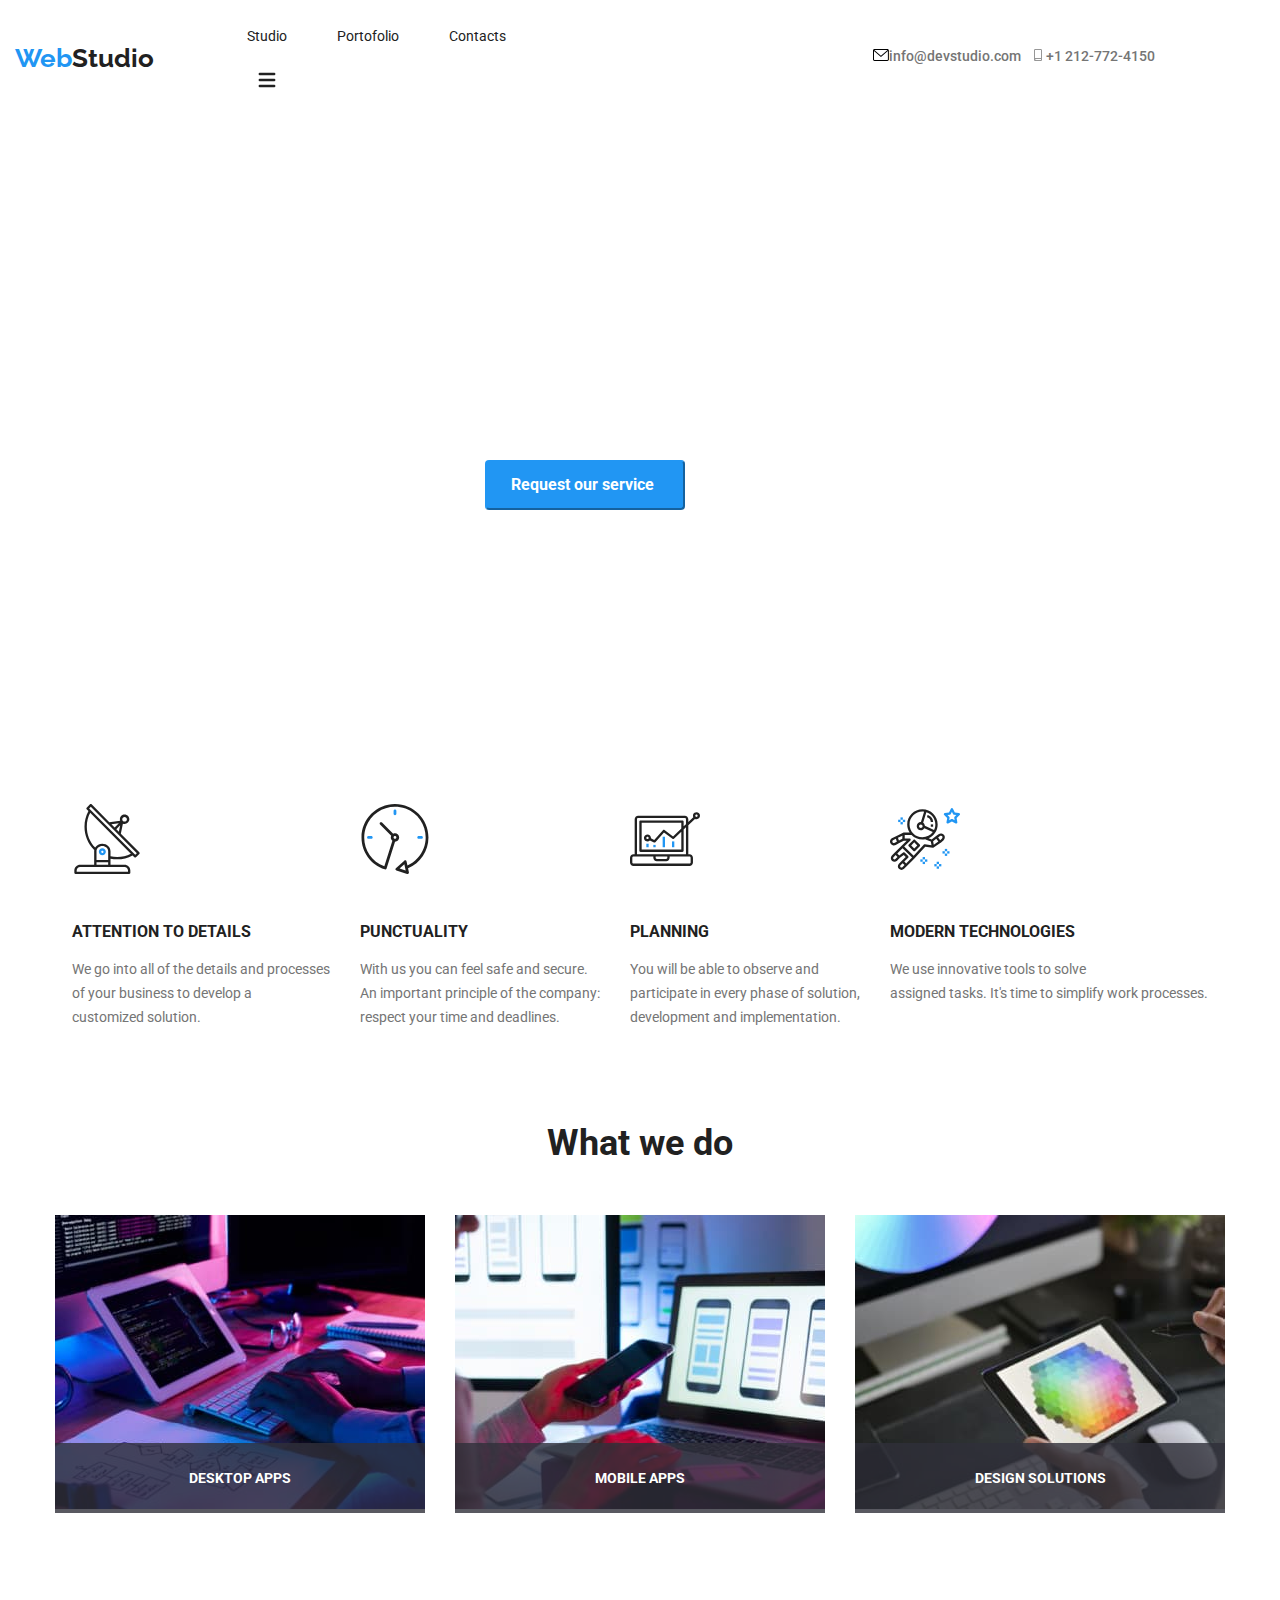
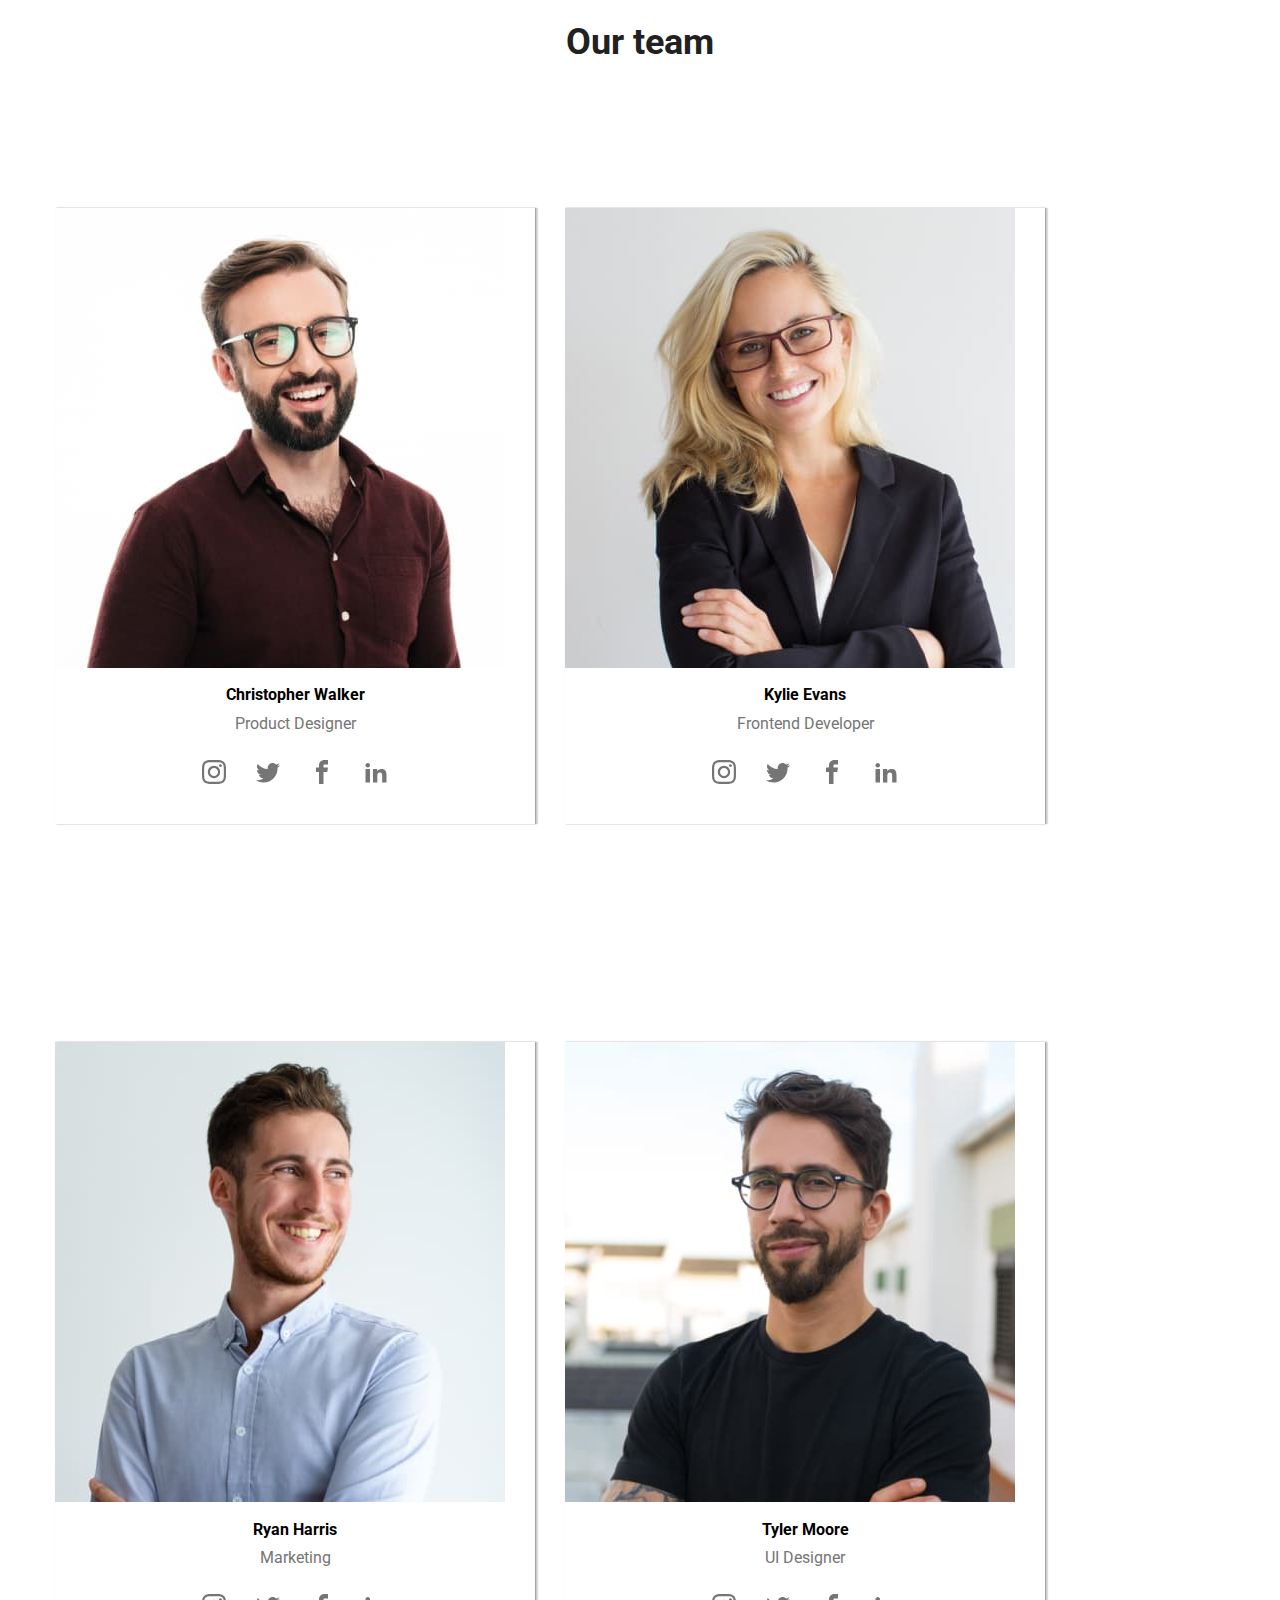
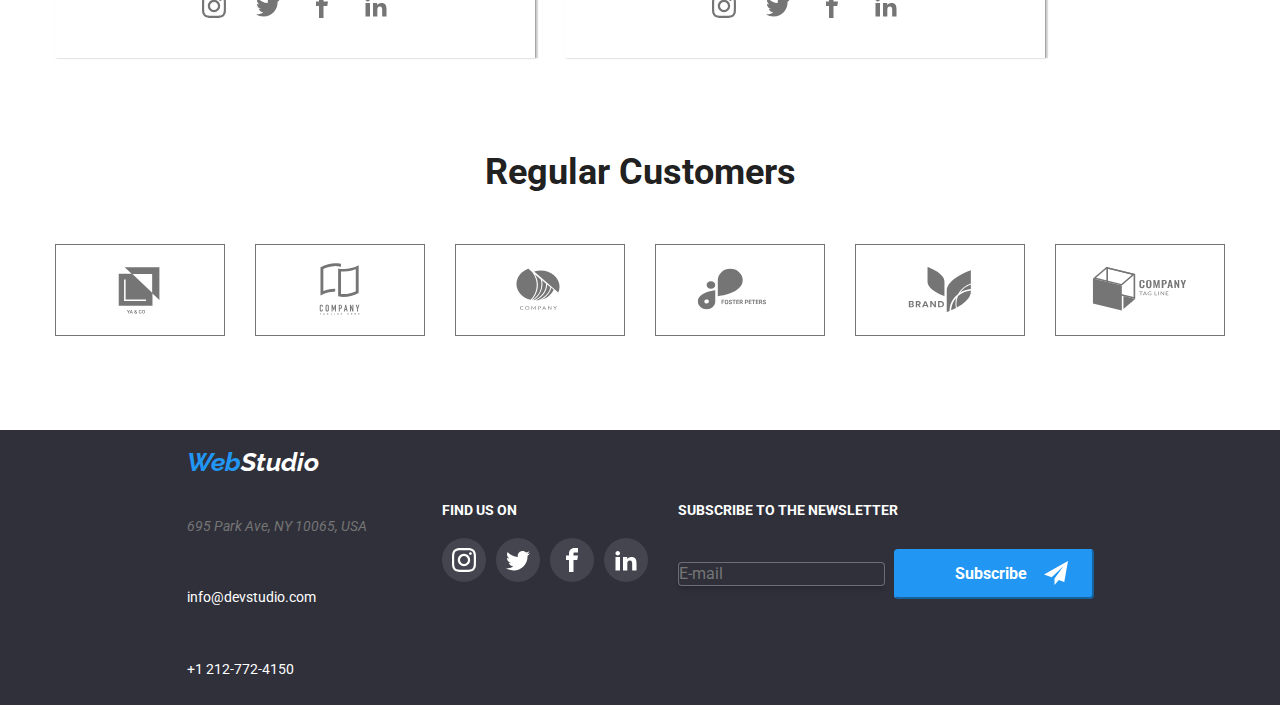
==== commit 05f1b843: "continuat stilizare" ====
--- a/index.html
+++ b/index.html
@@ -69,21 +69,40 @@
         </div>
       </div>
     </div>
-    <header class="page-section">
-      <div class="container">
+    <header class="page-header">
+      <div class="page-header__inner">
         <a class="logo" href="/"><span class="web_logo">Web</span>Studio</a>
         <nav>
           <ul class="nav-grid">
-            <li class="nav-grid_item">
+            <li class="nav_item">
               <a class="nav-link" href="/">Studio</a>
             </li>
-            <li class="nav-grid_item">
+            <li class="nav_item">
               <a class="nav-link" href="portofolio.html">Portofolio</a>
             </li>
-            <li class="nav-grid_item">
+            <li class="nav_item">
               <a class="nav-link" href="/">Contacts</a>
             </li>
           </ul>
+          <button
+            class="menu-toggle js-open-menu"
+            aria-expanded="false"
+            aria-controls="mobile-menu"
+          >
+            <svg
+              width="24"
+              height="24"
+              fill="currentColor"
+              viewBox="0 0 20 20"
+              xmlns="http://www.w3.org/2000/svg"
+            >
+              <path
+                fill-rule="evenodd"
+                d="M3 5a1 1 0 011-1h12a1 1 0 110 2H4a1 1 0 01-1-1zM3 10a1 1 0 011-1h12a1 1 0 110 2H4a1 1 0 01-1-1zM3 15a1 1 0 011-1h12a1 1 0 110 2H4a1 1 0 01-1-1z"
+                clip-rule="evenodd"
+              ></path>
+            </svg>
+          </button>
         </nav>
         <ul class="contact-list">
           <li class="contact-list_item">
@@ -480,6 +499,53 @@
         </div>
       </div>
     </footer>
+    <div class="menu-container js-menu-container" id="mobile-menu">
+      <button class="menu-toggle js-close-menu">
+        <svg
+          fill="currentColor"
+          viewBox="0 0 20 20"
+          xmlns="http://www.w3.org/2000/svg"
+          width="24"
+          height="24"
+        >
+          <path
+            fill-rule="evenodd"
+            d="M4.293 4.293a1 1 0 011.414 0L10 8.586l4.293-4.293a1 1 0 111.414 1.414L11.414 10l4.293 4.293a1 1 0 01-1.414 1.414L10 11.414l-4.293 4.293a1 1 0 01-1.414-1.414L8.586 10 4.293 5.707a1 1 0 010-1.414z"
+            clip-rule="evenodd"
+          ></path>
+        </svg>
+      </button>
+      <ul class="mobile-menu">
+        <li><a href="" class="link">Studio</a></li>
+        <li><a href="" class="link">Portofolio</a></li>
+        <li><a href="" class="link">Contacts</a></li>
+      </ul>
+      <ul class="mobile-menu contacts">
+        <li>
+          <a class="contact-link" href="mailto:info@devstudio.com"
+            >info@devstudio.com</a
+          >
+        </li>
+        <li>
+          <a class="contact-link" href="tel:+1212-772-4150"> +1 212-772-4150</a>
+        </li>
+      </ul>
+      <ul class="mobile-menu social-links">
+        <li class="menu_item">
+          <a class="social-link_item" href="/">Instagram</a>
+        </li>
+        <li class="menu_item">
+          <a class="social-link_item" href="/">Twitter</a>
+        </li>
+        <li class="menu_item">
+          <a class="social-link_item" href="/">Facebook</a>
+        </li>
+        <li class="menu_item">
+          <a class="social-link_item" href="/">Linkedin</a>
+        </li>
+      </ul>
+    </div>
+    <script defer src="js/mobile-menu.js"></script>
     <script src="js/modal.js"></script>
   </body>
 </html>
--- a/css/main.min.css
+++ b/css/main.min.css
@@ -1 +1 @@
-@media screen and (min-width: 1200px){.page-section .what-we-do{display:none}}.grid{list-style-type:none;display:flex;flex-wrap:wrap;gap:30px}.grid--col-3 .grid_item{position:relative;margin-bottom:94px}.grid--col-4 .grid_item{margin-bottom:94px;margin-top:94px;display:inline-block}.team--grid .grid_item{box-shadow:1px 0 2px rgba(0,0,0,.2),1px 0 1px rgba(0,0,0,.14),3px 0 1px rgba(0,0,0,.12)}.social-link{background-color:#fff;border-radius:50%;width:44px;height:44px;display:flex;justify-content:center;align-items:center;padding:10px;transition:background-color 250ms cubic-bezier(0.4, 0, 0.2, 1)}.social-link:hover,.social-link:focus{background-color:#2196f3}.social-link_icon{fill:#757575}.section-heading{color:#212121;font-size:36px;font-style:bold;line-height:1.16;text-align:center;padding-bottom:50px}.grid_item{display:inline-block}.grid_icon{width:70px;height:70px;margin-bottom:30px;align-self:center}.grid_title{color:#212121;font-size:16px;font-weight:400px;line-height:1.17;margin-bottom:16px;text-align:left}.grid_parag{color:#757575;font-size:14px;line-height:1.71;margin-top:10px}.icon_grid{list-style-type:none;display:flex;justify-content:center;align-items:center;gap:10px}.icon_grid_item{margin-bottom:30px}.person-name{color:var(--writing-color);font-size:16px;font-weight:500px;line-height:1.17;text-align:center;margin-bottom:10px}.person-title{color:#757575;font-size:16px;font-weight:400px;line-height:1.17;margin-bottom:16px;text-align:center}.apps{width:370px;height:70px;background-color:rgba(47,48,58,.8);position:absolute;left:0;bottom:15px}.apps_title{color:#fff;font-weight:700px;font-size:14px;line-height:1.17;text-align:center;text-transform:uppercase;padding:27px 0}.company-link{height:92px;width:170px;border:1px solid #757575;display:flex;justify-content:center;align-items:center}.company-link:focus,.company-link:hover{border:1px solid #2196f3}.company_icon{fill:#757575}.company_icon:hover{fill:#2196f3}.grid--col-6{margin-bottom:94px}.footer{background-color:#2f303a;display:flex}.section-address{padding:60px,0}.social-icon-section{padding-top:72px}.subscribe{padding-top:72px}.social-title{color:#fff;font-family:Roboto;font-style:normal;font-weight:700px;font-size:14px;line-height:16.41px;text-transform:uppercase;margin-bottom:20px}.icon_grid_footer .social-link{background-color:rgba(255,255,255,.1)}.icon_grid_footer .social-link:hover,.icon_grid_footer .social-link:active{background-color:#2196f3}.icon_grid_footer .social-link .social_icon{fill:#fff}.address--footer .logo{color:#fff}.address-grid_item{margin-bottom:12px}.address-grid{list-style-type:none}.address-grid .address{padding:0;color:#757575;text-decoration:none;font-size:14px}.address-grid .address:hover,.address-grid .address:focus{color:#2196f3;text-decoration-line:underline 2px #2196f3;cursor:pointer}.address-grid .address-link{color:#fff;text-decoration:none;font-size:14px;font-weight:400px;line-height:1.14;font-style:normal;transition:color 250ms cubic-bezier(0.4, 0, 0.2, 1),-webkit-text-decoration 250ms cubic-bezier(0.4, 0, 0.2, 1);transition:color 250ms cubic-bezier(0.4, 0, 0.2, 1),text-decoration 250ms cubic-bezier(0.4, 0, 0.2, 1);transition:color 250ms cubic-bezier(0.4, 0, 0.2, 1),text-decoration 250ms cubic-bezier(0.4, 0, 0.2, 1),-webkit-text-decoration 250ms cubic-bezier(0.4, 0, 0.2, 1)}.address-grid .address-link:hover,.address-grid .address-link:focus{color:#2196f3;text-decoration-line:underline 2px #2196f3;cursor:pointer}.e-mail-section{font-size:16px;line-height:1.25;color:#757575;background-color:#2f303a;border:1px solid rgba(255,255,255,.3);border-radius:4px;box-shadow:0px 4px 4px 0px rgba(0,0,0,.15)}.e-mail-section:focus-within{border-color:#2196f3;outline:none;cursor:pointer}.heading{font-weight:900px;color:#fff;font-size:44px;line-height:1.36;display:inline-block;margin-bottom:30px;text-align:center;padding-top:200px}.heading__button{margin-bottom:200px}.button{width:200px;height:50px;color:#fff;font-weight:700;font-size:16px;line-height:1.85;background-color:#2196f3;border-color:#2196f3;border-radius:4px;display:inline-block;position:relative}.button:hover{cursor:pointer}.button_icon{width:24px;height:24px;position:absolute;top:10px;right:24px;fill:#fff}.page-section{max-width:450px}.container-flex{display:flex;margin:0,auto;justify-content:center;align-items:center;flex-direction:column}.logo{text-decoration:none;color:#212121;font-weight:700;font-family:Raleway;font-size:26px;line-height:1,17;margin-right:93px;padding-top:18px}.web_logo{text-decoration:none;color:#2196f3;font-family:raleway;font-weight:700px;font-size:26px;line-height:1.38}.nav-grid{list-style-type:none;display:flex;gap:50px;padding:24px,0,0,25px}.nav-grid .nav-grid_item{display:inline-block}.nav-link{color:#212121;font-style:normal;font-weight:500px;font-size:14px;line-height:1.17;text-decoration:none}.nav-link:hover,.nav-link:active,.nav-link:focus{color:#2196f3}.contact-list{list-style-type:none;margin-left:auto}.contact-list .contact-list_item{display:inline-block}.link{text-decoration:none;color:#757575;font-weight:500;font-size:14px;line-height:1.14;font-style:normal}.link:hover,.link:focus,.link:active{color:#2196f3;cursor:pointer;-webkit-text-decoration:underline 2px #2196f3;text-decoration:underline 2px #2196f3;transition-property:cursor,-webkit-text-decoration;transition-property:cursor,text-decoration;transition-property:cursor,text-decoration,-webkit-text-decoration;transition-duration:250ms;transition-delay:250ms;transition-timing-function:cubic-bezier(0.4, 0, 0.2, 1)}.form-title{font-weight:700px;font-size:20px;line-height:1.17;margin-top:40px;margin-left:41px;margin-bottom:12px}.contact-form{width:448px;height:342px;display:flex;justify-content:center;align-items:center;flex-wrap:wrap}.contact-form label{flex:1 0 100%;font-size:12px;font-weight:400px;line-height:1.17;color:#757575;margin-bottom:10px;margin-left:75px;position:relative}.contact-form input{border-radius:4px;background-color:#fff;width:448px;height:40px;border:1px solid #757575;margin-top:4px;padding-left:40px}.contact-form textarea{width:448px;height:120px;resize:none;margin-top:4px}.form_icon{width:18px;height:18px;position:absolute;top:30px;left:13.5px;color:#212121}.form_icon:hover{fill:#2196f3}.contact-form input:hover,.contact-form input:focus-within{color:#2196f3;outline:none;background-color:#fff;border:1px solid #2196f3;box-shadow:0 2 1 0 rgba(0,0,0,.2),0 1 1 0 rgba(0,0,0,.14),0 1 3 0 rgba(0,0,0,.12);cursor:pointer}.contact-form textarea::-moz-placeholder{padding:12px 16px}.contact-form textarea::placeholder{padding:12px 16px}.contact-form textarea:focus-within{color:#2196f3;outline:none;background-color:#fff;border:1px solid #2196f3;box-shadow:0 2 1 0 rgba(0,0,0,.2),0 1 1 0 rgba(0,0,0,.14),0 1 3 0 rgba(0,0,0,.12);cursor:pointer}.form-agreement{font-size:14px;line-height:1.71;color:#757575;position:relative}.form-agreement svg{width:11px;height:8px;fill:#fff;position:absolute;top:2px;left:43px}.form-span{display:inline-block;width:16px;height:15px;margin-left:40px;margin-right:7px;margin-top:25px;border:1px solid #757575}.form-span:hover{background-color:#2196f3;border:1px solid #2196f3}.checkbox{display:none}.form-link{color:#2196f3;font-size:14px;line-height:1.71}.form-container .button{margin-left:164px}.product-grid{display:flex;flex-wrap:wrap;list-style-type:none;gap:30px;margin-bottom:94px}.product-grid.product-item{flex:calc((100% - 60px)/3)}.box{margin-left:auto;margin-right:auto;width:370px;height:294px;position:relative;overflow:hidden}.overlay{width:100%;height:100%;position:absolute;top:0;bottom:0;left:0;right:0;margin-top:1px;text-align:left;background-color:rgba(33,150,243,.9);transform:translatey(100%);transition:transform 250ms cubic-bezier(0.4, 0, 0.2, 1)}.overlay_item{color:#fff;font-weight:400;font-size:18px;line-height:1.55;padding:63px 24px 94px}.box :hover .overlay,.product-item:hover .overlay{transform:translatey(0)}.subtitle{border-bottom:1px solid rgba(238,238,238,.9333333333);border-left:1px solid rgba(238,238,238,.9333333333);border-right:1px solid rgba(238,238,238,.9333333333);padding-left:24px;padding-right:24px;padding-bottom:20px}.subtitle_name{color:#212121;font-style:bold;font-size:18px;line-height:2;padding-top:20px;margin-bottom:4px}.subtitle_item{color:#757575;font-size:16px;font-weight:400px;line-height:1.17;margin-bottom:16px;text-align:left}.grid-buttons{list-style-type:none;display:flex;justify-content:center;align-items:center;margin-bottom:50px}.grid-buttons_item{padding:6px,25px}.nav-button{min-width:83px;height:38px;color:#212121;background-color:#f5f4fa;border-color:#f5f4fa;border-radius:4px;font-style:medium;font-size:16px;text-align:center;margin-right:8px}.nav-button:hover,.nav-button:active,.nav-button:focus{cursor:pointer;background-color:#2196f3;border-color:#2196f3;color:#fff;box-shadow:0 2px 2px 0 rgba(0,0,0,.12),0 1px 2px 0 rgba(0,0,0,.08)}*{-webkit-margin-before:0;margin-block-start:0;-webkit-margin-after:0;margin-block-end:0;-webkit-margin-start:0;margin-inline-start:0;-webkit-margin-end:0;margin-inline-end:0;-webkit-padding-start:0;padding-inline-start:0}body{font-family:Roboto;font-weight:400;font-size:36px;line-height:1.66;letter-spacing:3%}.modal{position:fixed;width:480px;height:480px;background-color:rgba(0,0,0,.2);z-index:99;display:flex;justify-content:center;align-items:center;transition:opacity 4000ms cubic-bezier(0.4, 0, 0.2, 1),transform 4000ms cubic-bezier(0.4, 0, 0.2, 1)}.close-modal{padding:0;border-radius:50%;border:1px solid rgba(0,0,0,.1);width:30px;height:30px;font-size:16px;line-height:30px;display:flex;justify-content:center;align-items:center;position:absolute;top:8px;right:8px;cursor:pointer;background-color:#fff}.close-modal:hover{border-color:#2196f3}.inner-modal{border-color:#2196f3;width:100%;height:100%;background-color:#fff;box-shadow:0px 2px 1px 0px rgba(0,0,0,.2),0 1px 1px 0 rgba(0,0,0,.14);position:relative}.inner-modal:hover,.inner-modal:focus{transition-property:box-shadow;transition-duration:250ms;transition-timing-function:cubic-bezier(0.4, 0, 0.2, 1)}.is-hidden{visibility:hidden;opacity:0;pointer-events:none;transform:scale(0)}.container{max-width:480px;margin:0 auto;display:flex;justify-content:center;gap:30px}.heading-section{max-width:480px;margin:0,auto;background-image:url("../images/bagckgroundomg/Header img.jpg"),url("../images/Img Overlay.jpg"),url("../images/background.jpg")}.social_icon{fill:#757575}.social_icon:hover{fill:#fff}/*# sourceMappingURL=main.min.css.map */+@media(min-width: 1200px){.page-section .what-we-do{display:none}}.grid{flex-basis:0 0 100%;list-style-type:none;display:flex;flex-wrap:wrap;gap:30px}.grid--col-3 .grid_item{flex-basis:1 0 100%;position:relative;margin-bottom:94px}.grid--col-4 .grid_item{flex-basis:0 0 100%;margin-bottom:94px;margin-top:94px;display:inline-block}.team--grid .grid_item{box-shadow:1px 0 2px rgba(0,0,0,.2),1px 0 1px rgba(0,0,0,.14),3px 0 1px rgba(0,0,0,.12)}.social-link{background-color:#fff;border-radius:50%;width:44px;height:44px;display:flex;justify-content:center;align-items:center;padding:10px;transition:background-color 250ms cubic-bezier(0.4, 0, 0.2, 1)}.social-link:hover,.social-link:focus{background-color:#2196f3}.social-link_icon{fill:#757575}.section-heading{color:#212121;font-size:36px;font-style:bold;line-height:1.16;text-align:center;padding-bottom:50px}.grid_item{display:inline-block}.grid_icon{width:70px;height:70px;margin-bottom:30px;align-self:center}.grid_title{color:#212121;font-size:16px;font-weight:400px;line-height:1.17;margin-bottom:16px;text-align:left}.grid_parag{color:#757575;font-size:14px;line-height:1.71;margin-top:10px}.icon_grid{list-style-type:none;display:flex;justify-content:center;align-items:center;gap:10px}.icon_grid_item{margin-bottom:30px}.person-name{color:var(--writing-color);font-size:16px;font-weight:500px;line-height:1.17;text-align:center;margin-bottom:10px}.person-title{color:#757575;font-size:16px;font-weight:400px;line-height:1.17;margin-bottom:16px;text-align:center}.apps{width:370px;height:70px;background-color:rgba(47,48,58,.8);position:absolute;left:0;bottom:15px}.apps_title{color:#fff;font-weight:700px;font-size:14px;line-height:1.17;text-align:center;text-transform:uppercase;padding:27px 0}.company-link{height:92px;width:170px;border:1px solid #757575;display:flex;justify-content:center;align-items:center}.company-link:focus,.company-link:hover{border:1px solid #2196f3}.company_icon{fill:#757575}.company_icon:hover{fill:#2196f3}.grid--col-6{margin-bottom:94px}.footer{background-color:#2f303a;display:flex}.section-address{padding:60px,0}.social-icon-section{padding-top:72px}.subscribe{padding-top:72px}.social-title{color:#fff;font-family:Roboto;font-style:normal;font-weight:700px;font-size:14px;line-height:16.41px;text-transform:uppercase;margin-bottom:20px}.icon_grid_footer .social-link{background-color:rgba(255,255,255,.1)}.icon_grid_footer .social-link:hover,.icon_grid_footer .social-link:active{background-color:#2196f3}.icon_grid_footer .social-link .social_icon{fill:#fff}.address--footer .logo{color:#fff}.address-grid_item{margin-bottom:12px}.address-grid{list-style-type:none}.address-grid .address{padding:0;color:#757575;text-decoration:none;font-size:14px}.address-grid .address:hover,.address-grid .address:focus{color:#2196f3;text-decoration-line:underline 2px #2196f3;cursor:pointer}.address-grid .address-link{color:#fff;text-decoration:none;font-size:14px;font-weight:400px;line-height:1.14;font-style:normal;transition:color 250ms cubic-bezier(0.4, 0, 0.2, 1),-webkit-text-decoration 250ms cubic-bezier(0.4, 0, 0.2, 1);transition:color 250ms cubic-bezier(0.4, 0, 0.2, 1),text-decoration 250ms cubic-bezier(0.4, 0, 0.2, 1);transition:color 250ms cubic-bezier(0.4, 0, 0.2, 1),text-decoration 250ms cubic-bezier(0.4, 0, 0.2, 1),-webkit-text-decoration 250ms cubic-bezier(0.4, 0, 0.2, 1)}.address-grid .address-link:hover,.address-grid .address-link:focus{color:#2196f3;text-decoration-line:underline 2px #2196f3;cursor:pointer}.e-mail-section{font-size:16px;line-height:1.25;color:#757575;background-color:#2f303a;border:1px solid rgba(255,255,255,.3);border-radius:4px;box-shadow:0px 4px 4px 0px rgba(0,0,0,.15)}.e-mail-section:focus-within{border-color:#2196f3;outline:none;cursor:pointer}.heading{font-weight:900px;color:#fff;font-size:44px;line-height:1.36;display:inline-block;margin-bottom:30px;text-align:center;padding-top:200px}.heading__button{margin-bottom:200px}.page-header__inner{min-width:320px;max-width:1170px;padding-left:15px;padding-right:15px;min-height:80px;display:flex;justify-content:space-between;align-items:center}.button{width:200px;height:50px;color:#fff;font-weight:700;font-size:16px;line-height:1.85;background-color:#2196f3;border-color:#2196f3;border-radius:4px;display:inline-block;position:relative}.button:hover{cursor:pointer}.button_icon{width:24px;height:24px;position:absolute;top:10px;right:24px;fill:#fff}.page-section{min-width:480px}.container-flex{min-width:480px;max-width:1600px;display:flex;margin:0,auto;justify-content:center;align-items:center;flex-direction:column}.logo{text-decoration:none;color:#212121;font-weight:700;font-family:Raleway;font-size:26px;line-height:1,17;margin-right:93px;padding-top:18px}.web_logo{text-decoration:none;color:#2196f3;font-family:raleway;font-weight:700px;font-size:26px;line-height:1.38}.nav-grid{list-style-type:none;display:flex;gap:50px;padding:24px,0,0,25px}.nav-grid .nav-grid_item{display:inline-block}@media(max-width: 767px){.nav-grid{display:none}}.nav-link{color:#212121;font-style:normal;font-weight:500px;font-size:14px;line-height:1.17;text-decoration:none}.nav-link:hover,.nav-link:active,.nav-link:focus{color:#2196f3}.contact-list{list-style-type:none;margin-left:auto}.contact-list .contact-list_item{display:inline-block}@media(max-width: 767px){.contact-list{display:none}}.link{text-decoration:none;color:#757575;font-weight:500;font-size:14px;line-height:1.14;font-style:normal}.link:hover,.link:focus,.link:active{color:#2196f3;cursor:pointer;-webkit-text-decoration:underline 2px #2196f3;text-decoration:underline 2px #2196f3;transition-property:cursor,-webkit-text-decoration;transition-property:cursor,text-decoration;transition-property:cursor,text-decoration,-webkit-text-decoration;transition-duration:250ms;transition-delay:250ms;transition-timing-function:cubic-bezier(0.4, 0, 0.2, 1)}.form-title{font-weight:700px;font-size:20px;line-height:1.17;margin-top:40px;margin-left:41px;margin-bottom:12px}.contact-form{width:448px;height:342px;display:flex;justify-content:center;align-items:center;flex-wrap:wrap}.contact-form label{flex:1 0 100%;font-size:12px;font-weight:400px;line-height:1.17;color:#757575;margin-bottom:10px;margin-left:75px;position:relative}.contact-form input{border-radius:4px;background-color:#fff;width:448px;height:40px;border:1px solid #757575;margin-top:4px;padding-left:40px}.contact-form textarea{width:448px;height:120px;resize:none;margin-top:4px}.form_icon{width:18px;height:18px;position:absolute;top:30px;left:13.5px;color:#212121}.form_icon:hover{fill:#2196f3}.contact-form input:hover,.contact-form input:focus-within{color:#2196f3;outline:none;background-color:#fff;border:1px solid #2196f3;box-shadow:0 2 1 0 rgba(0,0,0,.2),0 1 1 0 rgba(0,0,0,.14),0 1 3 0 rgba(0,0,0,.12);cursor:pointer}.contact-form textarea::-moz-placeholder{padding:12px 16px}.contact-form textarea::placeholder{padding:12px 16px}.contact-form textarea:focus-within{color:#2196f3;outline:none;background-color:#fff;border:1px solid #2196f3;box-shadow:0 2 1 0 rgba(0,0,0,.2),0 1 1 0 rgba(0,0,0,.14),0 1 3 0 rgba(0,0,0,.12);cursor:pointer}.form-agreement{font-size:14px;line-height:1.71;color:#757575;position:relative}.form-agreement svg{width:11px;height:8px;fill:#fff;position:absolute;top:2px;left:43px}.form-span{display:inline-block;width:16px;height:15px;margin-left:40px;margin-right:7px;margin-top:25px;border:1px solid #757575}.form-span:hover{background-color:#2196f3;border:1px solid #2196f3}.checkbox{display:none}.form-link{color:#2196f3;font-size:14px;line-height:1.71}.form-container .button{margin-left:164px}.menu-container{display:flex;padding:0;margin:0;list-style:none;flex-direction:column}@media(max-width: 767){.menu-toggle{display:none}}@media(min-width: 767px){.menu-container{display:none}}.mobile-menu.contacts{margin-top:auto}.mobile-menu.contacts:hover,.mobile-menu.contacts:focus{color:#2196f3;cursor:pointer}.mobile-menu .link{padding:10px;text-decoration:none;font-weight:500px;font-size:40px;color:#212121;text-decoration:none}.mobile-menu .link:hover,.mobile-menu .link:focus{color:#2196f3;cursor:pointer}.social-links{display:flex;flex-direction:row}.social-links:not(:last-child){border-right:1px solid #757575}.social-link_item{color:#2196f3;text-decoration:none;font-size:18px;text-decoration:none;margin-left:20px}.menu-toggle{min-height:40px;min-width:40px;display:flex;align-items:center;justify-content:center;color:#212121;margin:0;padding:0;background-color:rgba(0,0,0,0);cursor:pointer;border:none;border-radius:50%;outline:none}.menu-toggle:hover,.menu-toggle:focus{color:#2196f3;cursor:pointer}.menu-container{position:fixed;top:0;left:0;width:100vw;height:100vh;padding:32px;background-color:#fff;z-index:999;transform:translateX(100%);transition:transform 250ms ease-in-out}.menu-container.is-open{transform:translateX(0)}.menu-container .menu-toggle{position:absolute;top:16px;right:16px;color:#212121}.mobile-menu{padding:0;margin:0;list-style:none}.contact-link{color:#757575;text-decoration:none}.product-grid{display:flex;flex-wrap:wrap;list-style-type:none;gap:30px;margin-bottom:94px}.product-grid.product-item{flex-basis:0 0 100%}.box{margin-left:auto;margin-right:auto;width:370px;height:294px;position:relative;overflow:hidden}.overlay{width:100%;height:100%;position:absolute;top:0;bottom:0;left:0;right:0;margin-top:1px;text-align:left;background-color:rgba(33,150,243,.9);transform:translatey(100%);transition:transform 250ms cubic-bezier(0.4, 0, 0.2, 1)}.overlay_item{color:#fff;font-weight:400;font-size:18px;line-height:1.55;padding:63px 24px 94px}.box :hover .overlay,.product-item:hover .overlay{transform:translatey(0)}.subtitle{border-bottom:1px solid rgba(238,238,238,.9333333333);border-left:1px solid rgba(238,238,238,.9333333333);border-right:1px solid rgba(238,238,238,.9333333333);padding-left:24px;padding-right:24px;padding-bottom:20px}.subtitle_name{color:#212121;font-style:bold;font-size:18px;line-height:2;padding-top:20px;margin-bottom:4px}.subtitle_item{color:#757575;font-size:16px;font-weight:400px;line-height:1.17;margin-bottom:16px;text-align:left}.grid-buttons{list-style-type:none;display:flex;justify-content:center;align-items:center;margin-bottom:50px}.grid-buttons_item{padding:6px,25px}.nav-button{min-width:83px;height:38px;color:#212121;background-color:#f5f4fa;border-color:#f5f4fa;border-radius:4px;font-style:medium;font-size:16px;text-align:center;margin-right:8px}.nav-button:hover,.nav-button:active,.nav-button:focus{cursor:pointer;background-color:#2196f3;border-color:#2196f3;color:#fff;box-shadow:0 2px 2px 0 rgba(0,0,0,.12),0 1px 2px 0 rgba(0,0,0,.08)}*{-webkit-margin-before:0;margin-block-start:0;-webkit-margin-after:0;margin-block-end:0;-webkit-margin-start:0;margin-inline-start:0;-webkit-margin-end:0;margin-inline-end:0;-webkit-padding-start:0;padding-inline-start:0}body{font-family:Roboto;font-weight:400;font-size:36px;line-height:1.66;letter-spacing:3%}.modal{position:fixed;width:100%;height:100%;background-color:rgba(0,0,0,.2);z-index:99;display:flex;justify-content:center;align-items:center;transition:opacity 4000ms cubic-bezier(0.4, 0, 0.2, 1),transform 4000ms cubic-bezier(0.4, 0, 0.2, 1)}.close-modal{padding:0;border-radius:50%;border:1px solid rgba(0,0,0,.1);width:30px;height:30px;font-size:16px;line-height:30px;display:flex;justify-content:center;align-items:center;position:absolute;top:8px;right:8px;cursor:pointer;background-color:#fff}.close-modal:hover{border-color:#2196f3}.inner-modal{border-color:#2196f3;width:100%;height:100%;background-color:#fff;box-shadow:0px 2px 1px 0px rgba(0,0,0,.2),0 1px 1px 0 rgba(0,0,0,.14);position:relative}.inner-modal:hover,.inner-modal:focus{transition-property:box-shadow;transition-duration:250ms;transition-timing-function:cubic-bezier(0.4, 0, 0.2, 1)}.is-hidden{visibility:hidden;opacity:0;pointer-events:none;transform:scale(0)}.container{min-width:480px;max-width:1170px;margin:0 auto;display:flex;justify-content:center;gap:30px}.heading-section{min-width:480px;max-width:1170px;margin:0,auto;background-image:url("../images/backgroundimg/Header.jpg");background-repeat:no-repeat;background-size:cover}@media(min-width: 768px){.heading-section{background-image:url("../images/backgroundimg/Header7.jpg")}}@media screen and (min-width: 1170px){.heading-section{background-image:url("../images/backgroundimg/header1.jpg")}}.social_icon{fill:#757575}.social_icon:hover{fill:#fff}/*# sourceMappingURL=main.min.css.map */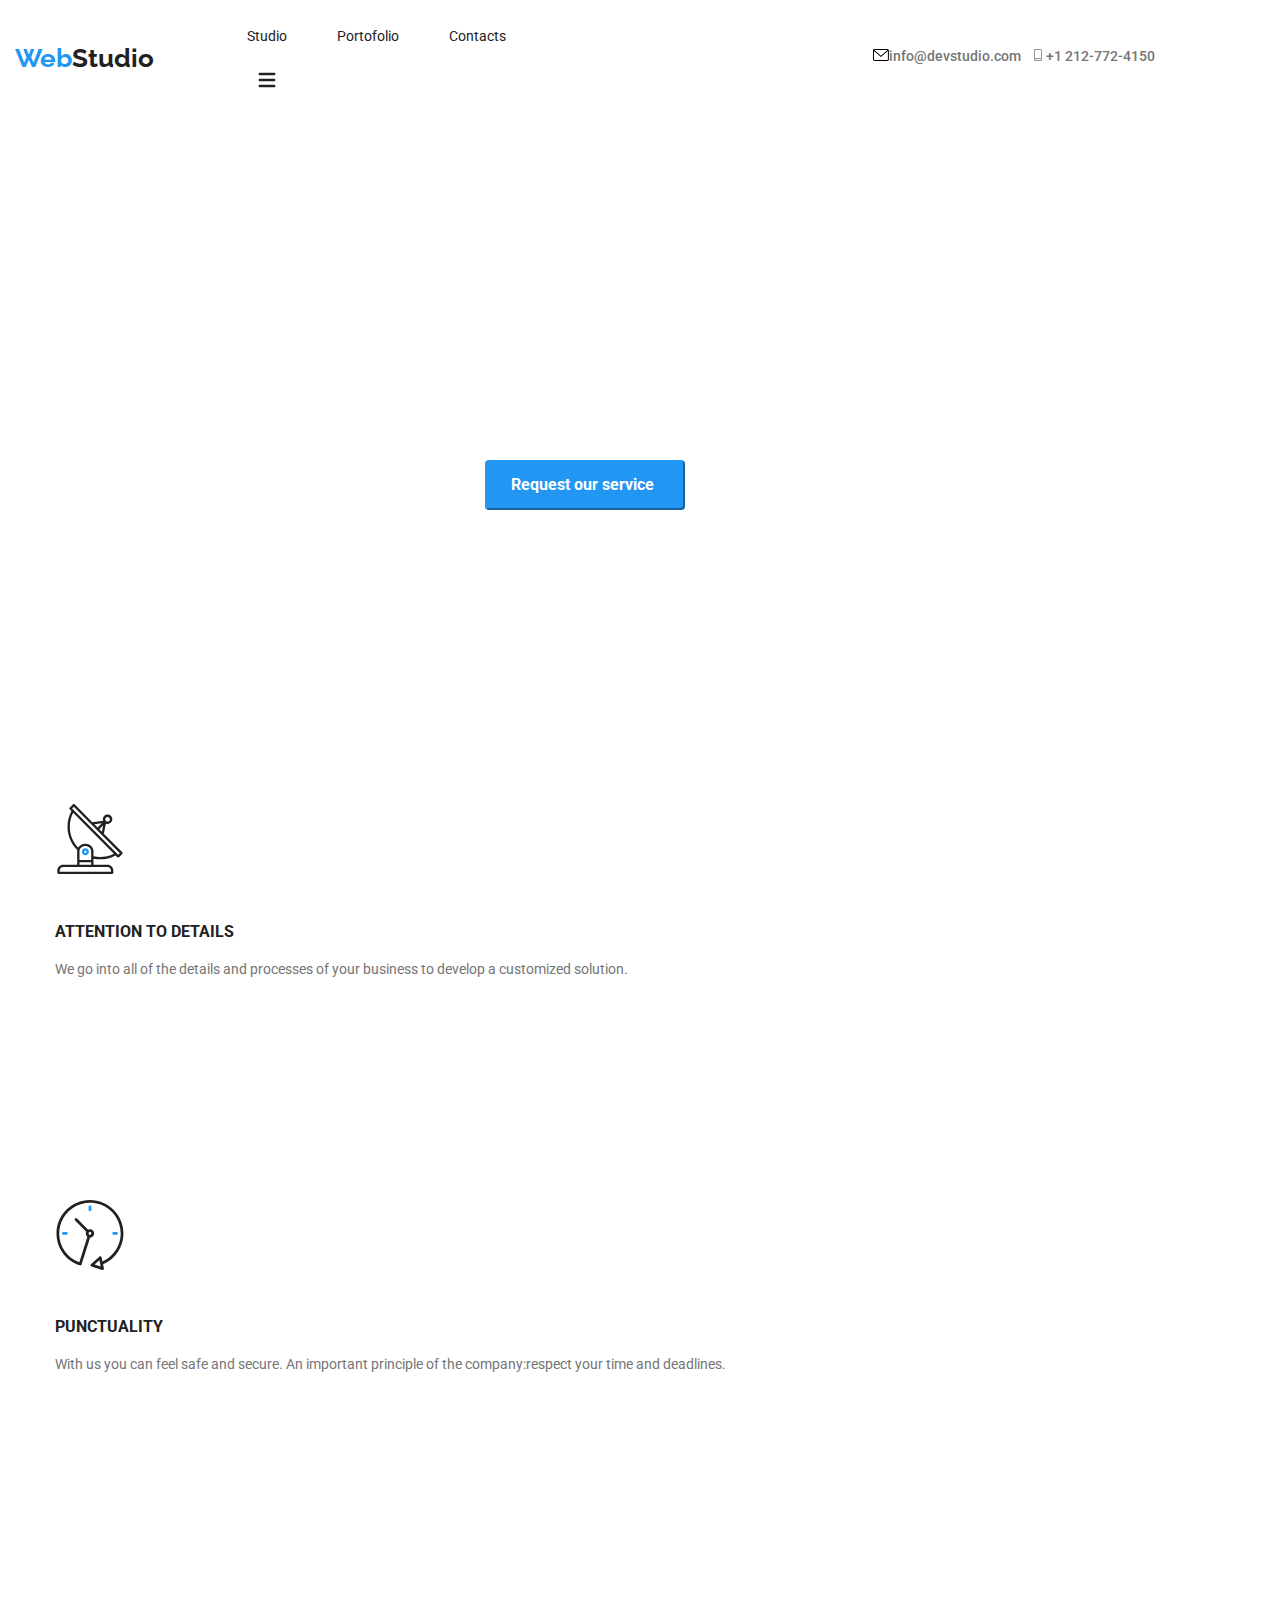
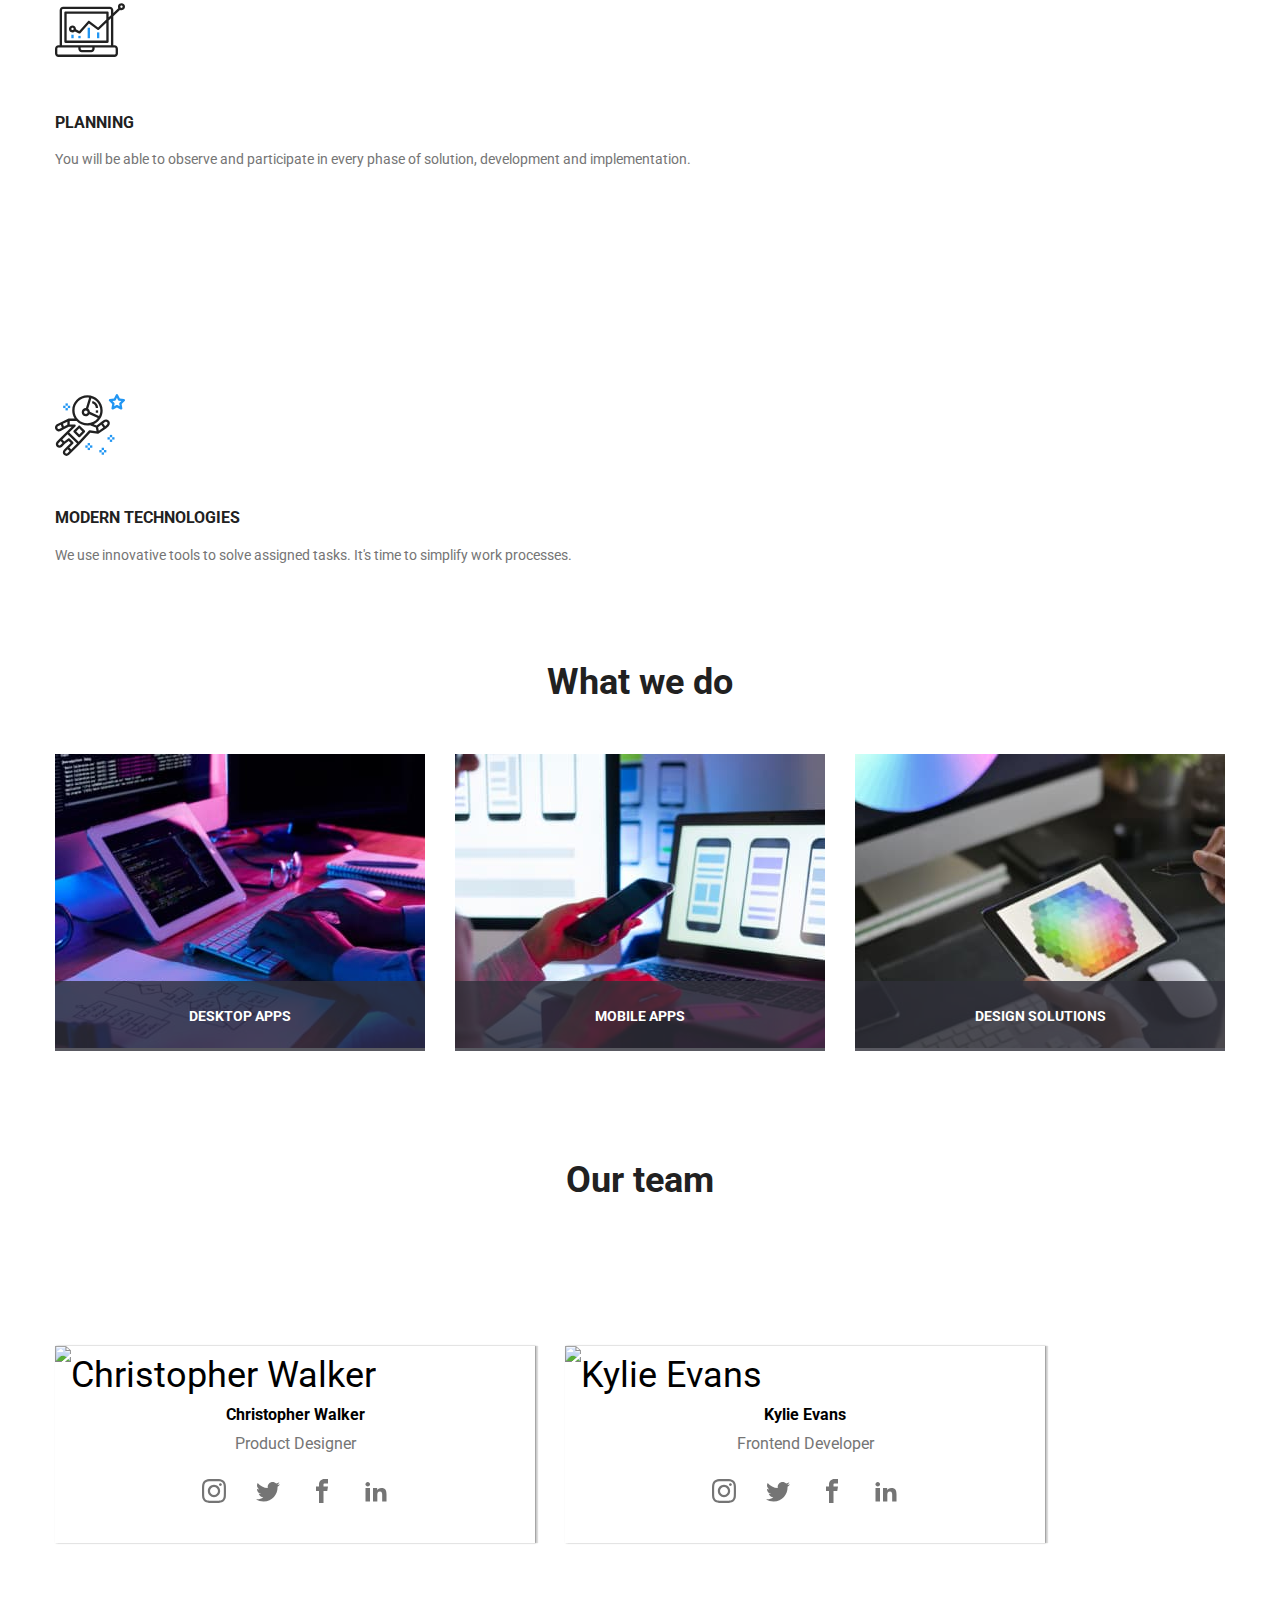
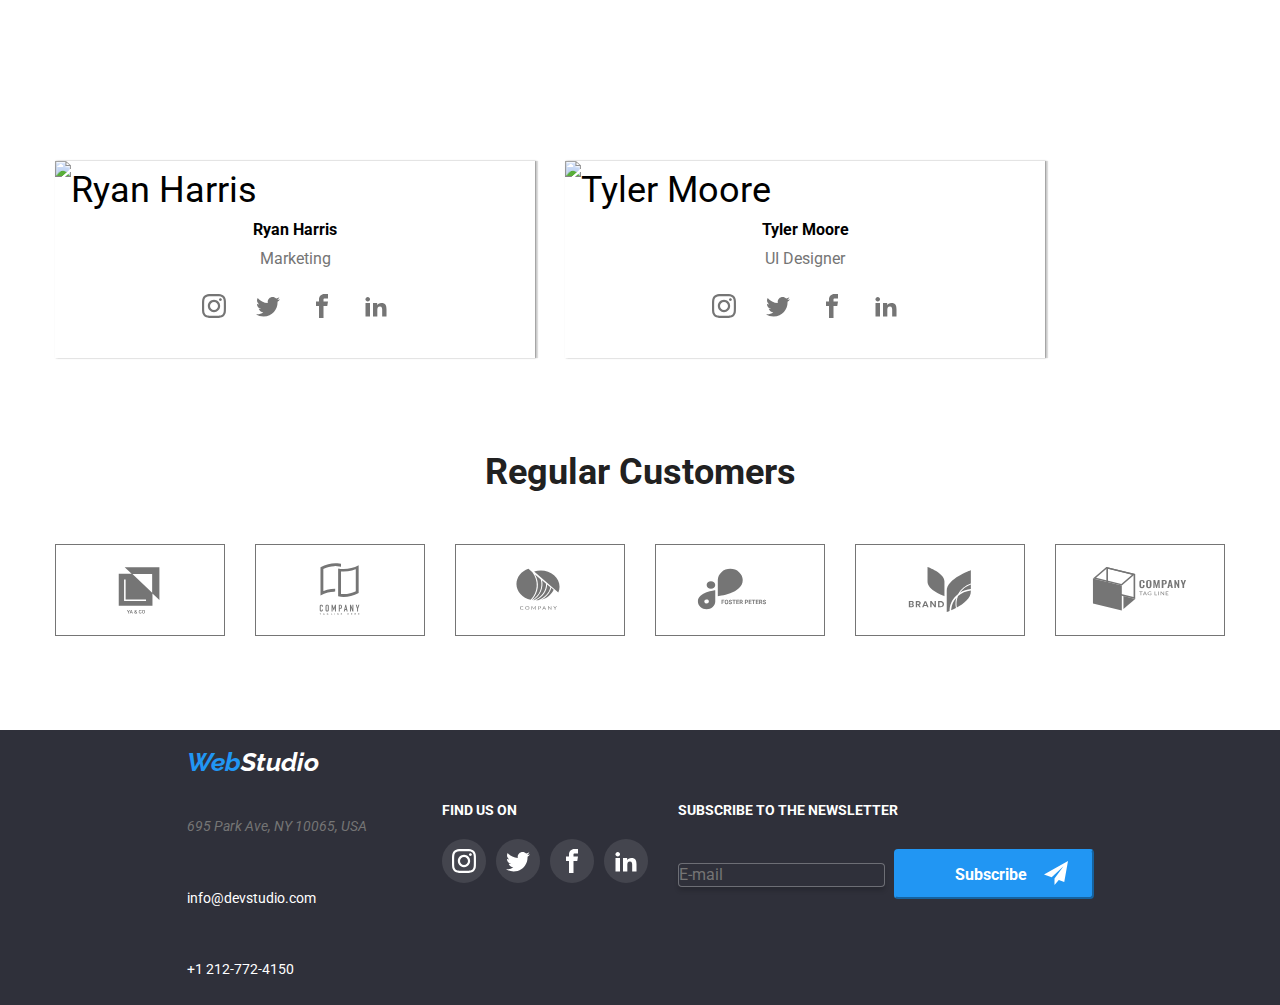
==== commit b5fd3d30: "modificat poze" ====
--- a/index.html
+++ b/index.html
@@ -139,47 +139,49 @@
       </section>
       <section class="page-section">
         <div class="container">
-          <ul class="grid grid--col-4 grid_item--diagram">
-            <li class="grid_item">
-              <svg class="grid_icon">
-                <use href="images/icons.svg#icon-antenna"></use>
-              </svg>
+          <ul class="grid grid--col-4 grid--diagram">
+            <li class="grid_item">
+              <a href="#" class="diagram-link">
+                <svg class="grid_icon">
+                  <use href="images/icons.svg#icon-antenna"></use></svg
+              ></a>
               <h3 class="grid_title">ATTENTION TO DETAILS</h3>
               <p class="grid_parag">
-                We go into all of the details and processes <br />of your
-                business to develop a <br />customized solution.
+                We go into all of the details and processes of your business to
+                develop a customized solution.
               </p>
             </li>
             <li class="grid_item">
-              <svg class="grid_icon">
-                <use href="images/icons.svg#icon-clock"></use>
-              </svg>
+              <a href="#" class="diagram-link">
+                <svg class="grid_icon">
+                  <use href="images/icons.svg#icon-clock"></use></svg
+              ></a>
               <h3 class="grid_title">PUNCTUALITY</h3>
               <p class="grid_parag">
-                With us you can feel safe and secure.<br />
-                An important principle of the company:<br />respect your time
-                and deadlines.
+                With us you can feel safe and secure. An important principle of
+                the company:respect your time and deadlines.
               </p>
             </li>
             <li class="grid_item">
-              <svg class="grid_icon">
-                <use href="images/icons.svg#icon-diagram"></use>
-              </svg>
+              <a href="#" class="diagram-link">
+                <svg class="grid_icon">
+                  <use href="images/icons.svg#icon-diagram"></use></svg
+              ></a>
               <h3 class="grid_title">PLANNING</h3>
               <p class="grid_parag">
-                You will be able to observe and <br />
-                participate in every phase of solution, <br />development and
-                implementation.
+                You will be able to observe and participate in every phase of
+                solution, development and implementation.
               </p>
             </li>
             <li class="grid_item">
-              <svg class="grid_icon">
-                <use href="images/icons.svg#icon-astronaut"></use>
-              </svg>
+              <a href="#" class="diagram-link">
+                <svg class="grid_icon">
+                  <use href="images/icons.svg#icon-astronaut"></use></svg
+              ></a>
               <h3 class="grid_title">MODERN TECHNOLOGIES</h3>
               <p class="grid_parag">
-                We use innovative tools to solve <br />assigned tasks. It's time
-                to simplify work processes.
+                We use innovative tools to solve assigned tasks. It's time to
+                simplify work processes.
               </p>
             </li>
           </ul>
@@ -190,31 +192,19 @@
         <div class="container">
           <ul class="grid grid--col-3">
             <li class="grid_item">
-              <img
-                src="images/box1.jpg"
-                alt="Innovative Pc Solutions"
-                width="370"
-              />
+              <img src="images/box1.jpg" alt="Innovative Pc Solutions" />
               <div class="apps">
                 <h3 class="apps_title">Desktop Apps</h3>
               </div>
             </li>
             <li class="grid_item">
-              <img
-                src="images/box2.jpg"
-                alt="Innovative Phone Solutions"
-                width="370"
-              />
+              <img src="images/box2.jpg" alt="Innovative Phone Solutions" />
               <div class="apps">
                 <h3 class="apps_title">Mobile Apps</h3>
               </div>
             </li>
             <li class="grid_item">
-              <img
-                src="images/box3.jpg"
-                alt="Innovative Tablet Solutions"
-                width="370"
-              />
+              <img src="images/box3.jpg" alt="Innovative Tablet Solutions" />
               <div class="apps">
                 <h3 class="apps_title">Design Solutions</h3>
               </div>
@@ -228,9 +218,10 @@
           <ul class="grid grid--col-4 team--grid">
             <li class="grid_item">
               <img
-                srcset="chwalker 400w 1x, chwalker 900w 2x"
-                src="images/team members/chwalker 400w.jpg"
+                srcset="chwalker400w 400w, chwalker900w 900w"
+                src="images/team members/chwalker400w.jpg"
                 alt="Christopher Walker"
+                width="450"
               />
               <h4 class="person-name">Christopher Walker</h4>
               <p class="person-title">Product Designer</p>
@@ -265,8 +256,8 @@
             </li>
             <li class="grid_item">
               <img
-                srcset="kylie 400w 1x, kylie 900w 2x"
-                src="images/team members/kylie 400w.jpg"
+                srcset="kylie400w 400w, kylie900w 900w"
+                src="images/team members/kylie400w.jpg"
                 alt="Kylie Evans"
               />
               <h4 class="person-name">Kylie Evans</h4>
@@ -302,8 +293,8 @@
             </li>
             <li class="grid_item">
               <img
-                srcset="ryan 400w 1x, ryan 900w 2x"
-                src="images/team members/ryan 400w.jpg"
+                srcset="ryan400w 400w, ryan900w 900w"
+                src="images/team members/ryan400w.jpg"
                 alt="Ryan Harris"
               />
               <h4 class="person-name">Ryan Harris</h4>
@@ -339,8 +330,8 @@
             </li>
             <li class="grid_item">
               <img
-                srcset="tyler 400w 1x, tyler 900w 2x"
-                src="images/team members/tyler 400w.jpg"
+                srcset="tyler400w 400w, tyler900w 900w"
+                src="images/team members/tyler400w.jpg"
                 alt="Tyler Moore"
               />
               <h4 class="person-name">Tyler Moore</h4>
@@ -428,7 +419,7 @@
       </section>
     </main>
     <footer class="footer">
-      <div class="container">
+      <div class="container footer-section">
         <div class="section-address">
           <address class="address address--footer">
             <a class="logo" href="/"><span class="web_logo">Web</span>Studio</a>
@@ -516,9 +507,9 @@
         </svg>
       </button>
       <ul class="mobile-menu">
-        <li><a href="" class="link">Studio</a></li>
-        <li><a href="" class="link">Portofolio</a></li>
-        <li><a href="" class="link">Contacts</a></li>
+        <li><a href="index.html" class="link">Studio</a></li>
+        <li><a href="portofolio.html" class="link">Portofolio</a></li>
+        <li><a href="#" class="link">Contacts</a></li>
       </ul>
       <ul class="mobile-menu contacts">
         <li>
@@ -532,16 +523,16 @@
       </ul>
       <ul class="mobile-menu social-links">
         <li class="menu_item">
-          <a class="social-link_item" href="/">Instagram</a>
+          <a class="social-link_item" href="#">Instagram</a>
         </li>
         <li class="menu_item">
-          <a class="social-link_item" href="/">Twitter</a>
+          <a class="social-link_item" href="#">Twitter</a>
         </li>
         <li class="menu_item">
-          <a class="social-link_item" href="/">Facebook</a>
+          <a class="social-link_item" href="#">Facebook</a>
         </li>
         <li class="menu_item">
-          <a class="social-link_item" href="/">Linkedin</a>
+          <a class="social-link_item" href="#">Linkedin</a>
         </li>
       </ul>
     </div>
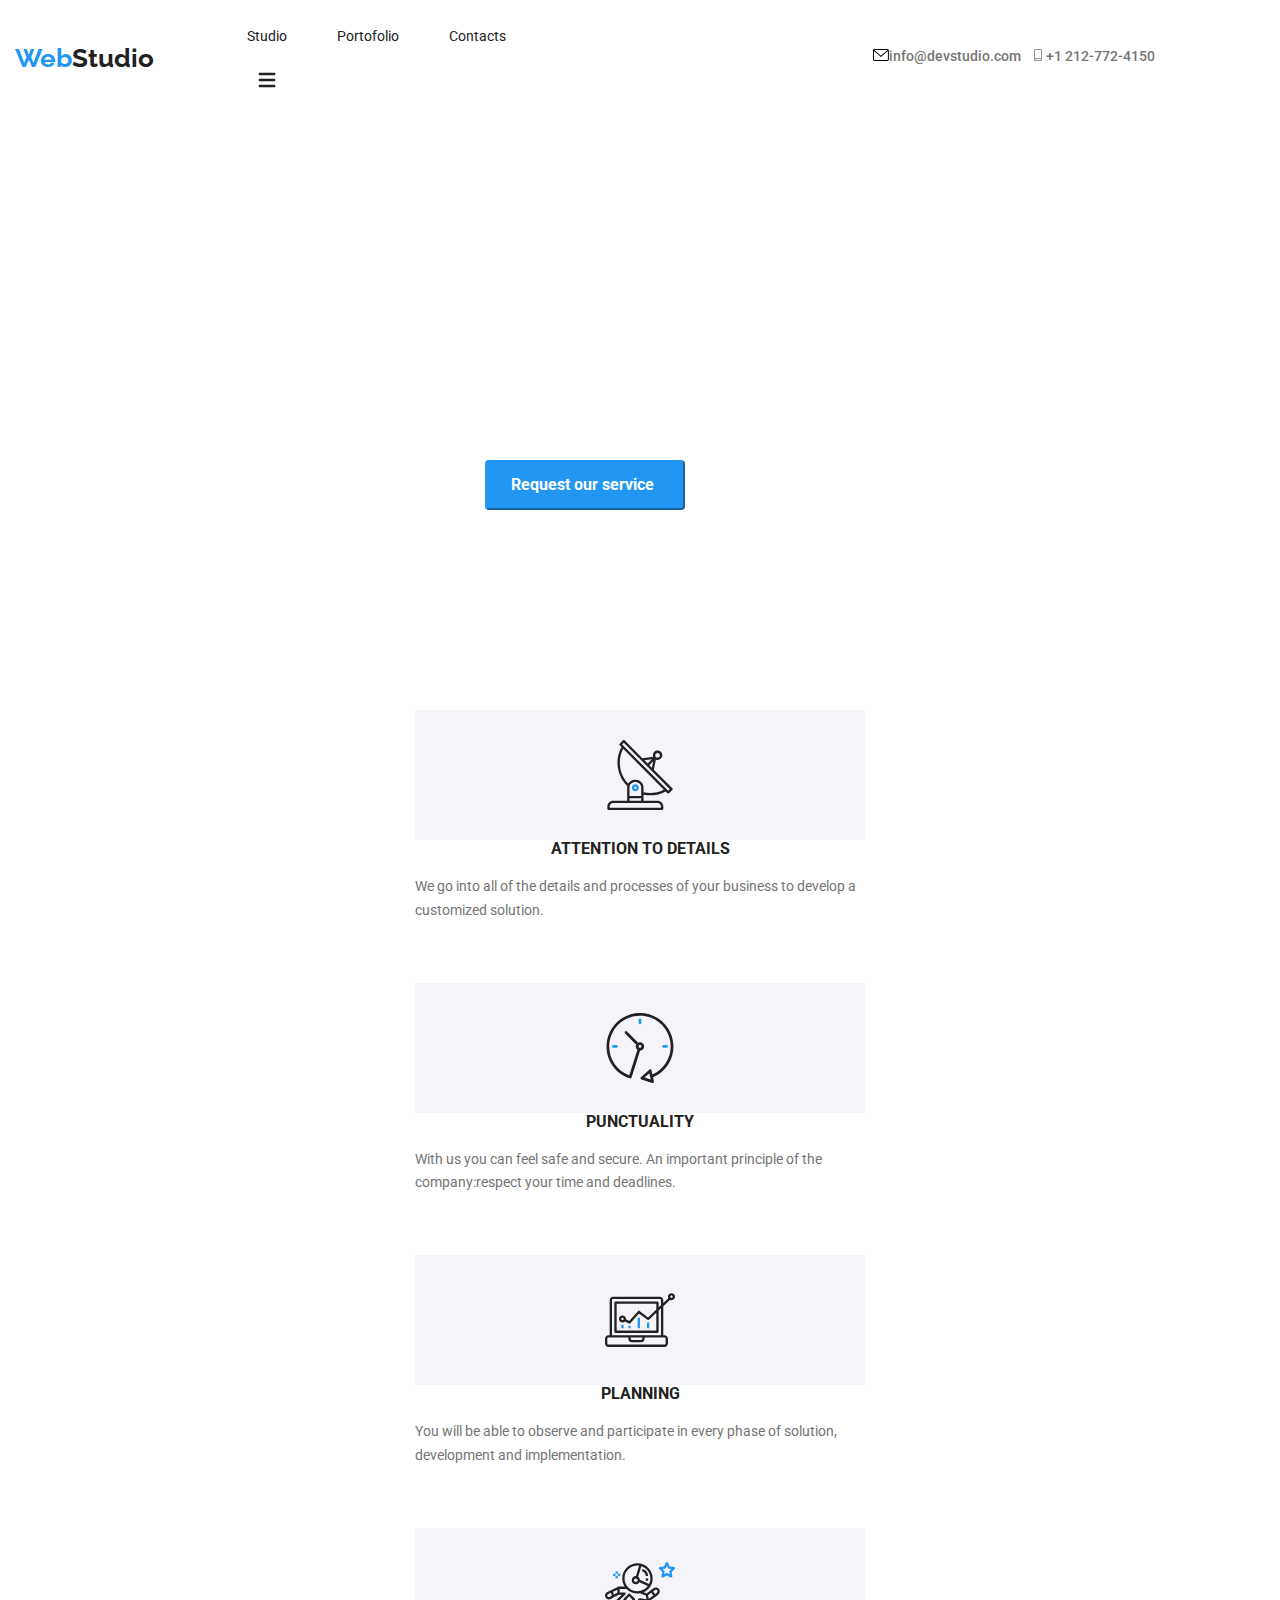
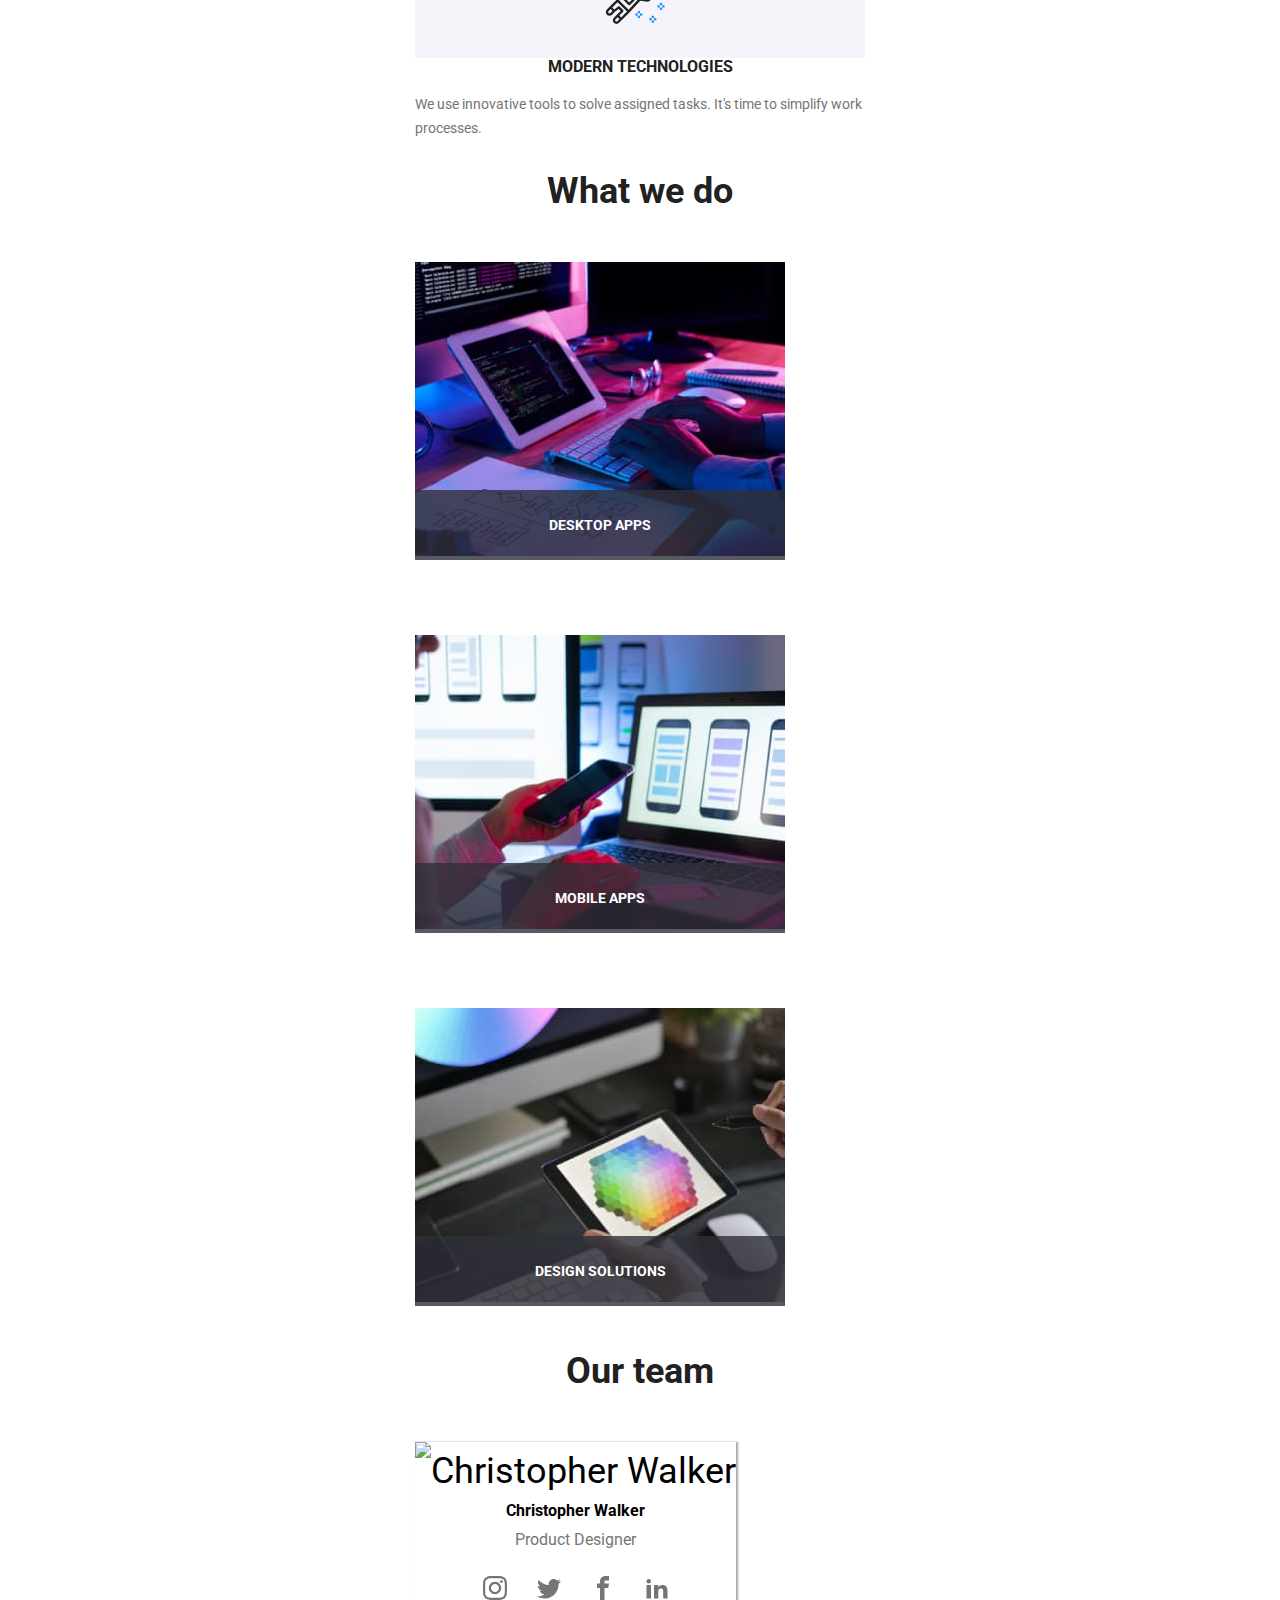
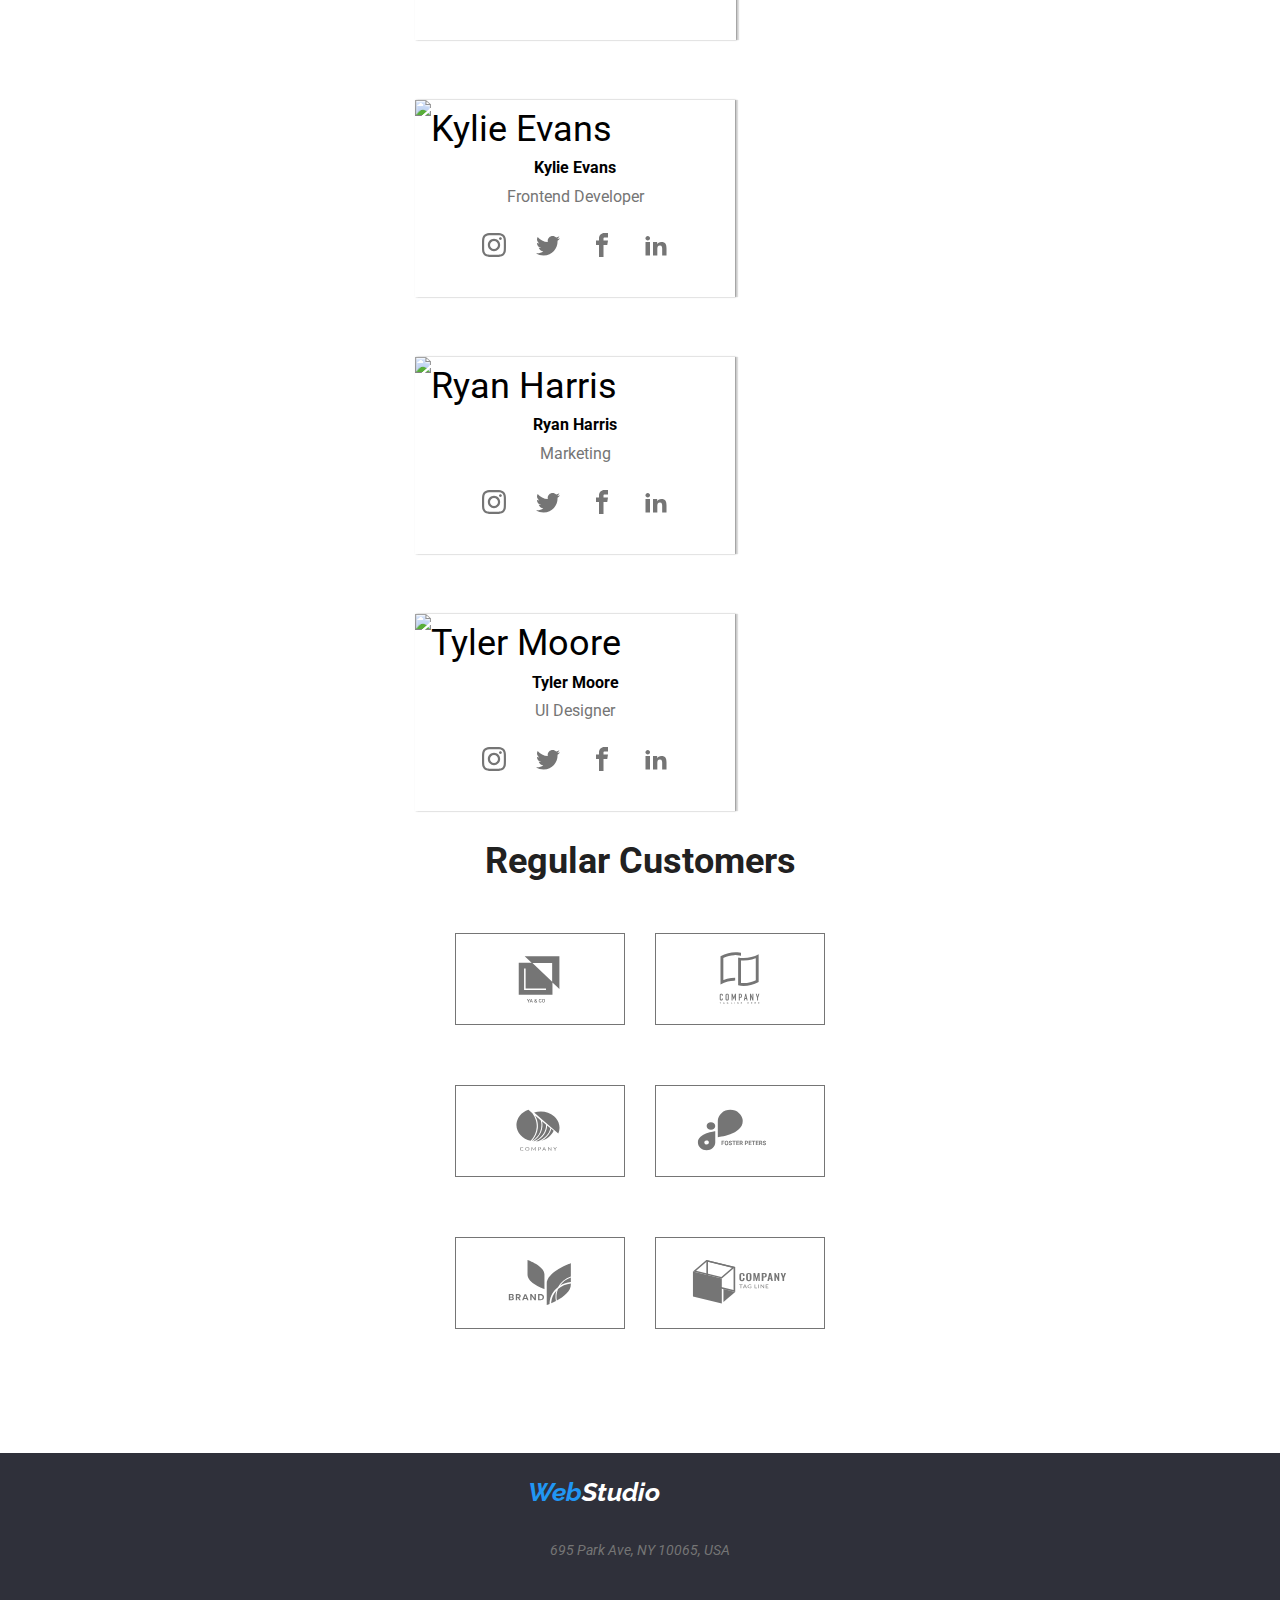
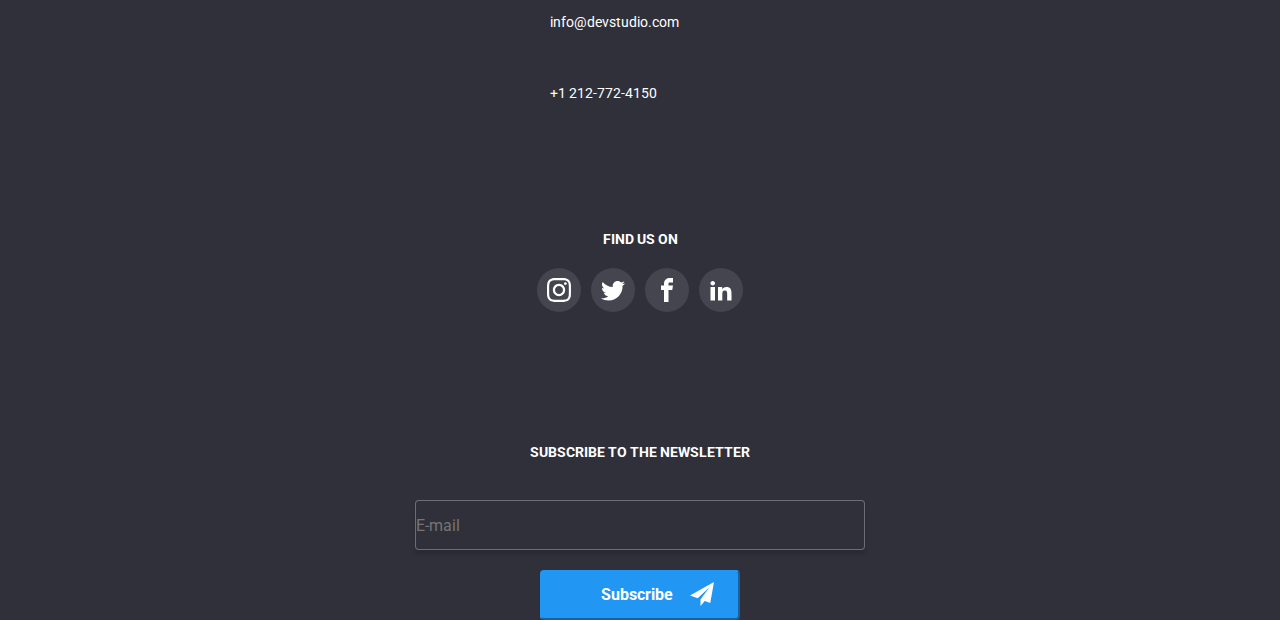
==== commit ea90eb25: "modificat proiect" ====
--- a/index.html
+++ b/index.html
@@ -218,10 +218,9 @@
           <ul class="grid grid--col-4 team--grid">
             <li class="grid_item">
               <img
-                srcset="chwalker400w 400w, chwalker900w 900w"
-                src="images/team members/chwalker400w.jpg"
+                srcset="chwalker.jpg 1x, chwalker@2x.jpg 2x"
+                src="images/team/chwalker.jpg"
                 alt="Christopher Walker"
-                width="450"
               />
               <h4 class="person-name">Christopher Walker</h4>
               <p class="person-title">Product Designer</p>
@@ -256,8 +255,8 @@
             </li>
             <li class="grid_item">
               <img
-                srcset="kylie400w 400w, kylie900w 900w"
-                src="images/team members/kylie400w.jpg"
+                srcset="kylie.jpg 1x, kylie@2x.jpg 2x"
+                src="images/team/kylie.jpg"
                 alt="Kylie Evans"
               />
               <h4 class="person-name">Kylie Evans</h4>
@@ -293,8 +292,8 @@
             </li>
             <li class="grid_item">
               <img
-                srcset="ryan400w 400w, ryan900w 900w"
-                src="images/team members/ryan400w.jpg"
+                srcset="ryan.jpg 1x, ryan@2x.jpg 2x"
+                src="images/team/ryan.jpg"
                 alt="Ryan Harris"
               />
               <h4 class="person-name">Ryan Harris</h4>
@@ -330,8 +329,8 @@
             </li>
             <li class="grid_item">
               <img
-                srcset="tyler400w 400w, tyler900w 900w"
-                src="images/team members/tyler400w.jpg"
+                srcset="tyler.jpg 1x, tyler@2x.jpg 2x"
+                src="images/team/tyler.jpg"
                 alt="Tyler Moore"
               />
               <h4 class="person-name">Tyler Moore</h4>
--- a/css/main.min.css
+++ b/css/main.min.css
@@ -1 +1 @@
-@media(min-width: 1200px){.page-section .what-we-do{display:none}}.grid{flex-basis:0 0 100%;list-style-type:none;display:flex;flex-wrap:wrap;gap:30px}.grid--col-3 .grid_item{flex-basis:1 0 100%;position:relative;margin-bottom:94px}.grid--col-4 .grid_item{flex-basis:0 0 100%;margin-bottom:94px;margin-top:94px;display:inline-block}.team--grid .grid_item{box-shadow:1px 0 2px rgba(0,0,0,.2),1px 0 1px rgba(0,0,0,.14),3px 0 1px rgba(0,0,0,.12)}.social-link{background-color:#fff;border-radius:50%;width:44px;height:44px;display:flex;justify-content:center;align-items:center;padding:10px;transition:background-color 250ms cubic-bezier(0.4, 0, 0.2, 1)}.social-link:hover,.social-link:focus{background-color:#2196f3}.social-link_icon{fill:#757575}.section-heading{color:#212121;font-size:36px;font-style:bold;line-height:1.16;text-align:center;padding-bottom:50px}.grid_item{display:inline-block}.grid_icon{width:70px;height:70px;margin-bottom:30px;align-self:center}.grid_title{color:#212121;font-size:16px;font-weight:400px;line-height:1.17;margin-bottom:16px;text-align:left}.grid_parag{color:#757575;font-size:14px;line-height:1.71;margin-top:10px}.icon_grid{list-style-type:none;display:flex;justify-content:center;align-items:center;gap:10px}.icon_grid_item{margin-bottom:30px}.person-name{color:var(--writing-color);font-size:16px;font-weight:500px;line-height:1.17;text-align:center;margin-bottom:10px}.person-title{color:#757575;font-size:16px;font-weight:400px;line-height:1.17;margin-bottom:16px;text-align:center}.apps{width:370px;height:70px;background-color:rgba(47,48,58,.8);position:absolute;left:0;bottom:15px}.apps_title{color:#fff;font-weight:700px;font-size:14px;line-height:1.17;text-align:center;text-transform:uppercase;padding:27px 0}.company-link{height:92px;width:170px;border:1px solid #757575;display:flex;justify-content:center;align-items:center}.company-link:focus,.company-link:hover{border:1px solid #2196f3}.company_icon{fill:#757575}.company_icon:hover{fill:#2196f3}.grid--col-6{margin-bottom:94px}.footer{background-color:#2f303a;display:flex}.section-address{padding:60px,0}.social-icon-section{padding-top:72px}.subscribe{padding-top:72px}.social-title{color:#fff;font-family:Roboto;font-style:normal;font-weight:700px;font-size:14px;line-height:16.41px;text-transform:uppercase;margin-bottom:20px}.icon_grid_footer .social-link{background-color:rgba(255,255,255,.1)}.icon_grid_footer .social-link:hover,.icon_grid_footer .social-link:active{background-color:#2196f3}.icon_grid_footer .social-link .social_icon{fill:#fff}.address--footer .logo{color:#fff}.address-grid_item{margin-bottom:12px}.address-grid{list-style-type:none}.address-grid .address{padding:0;color:#757575;text-decoration:none;font-size:14px}.address-grid .address:hover,.address-grid .address:focus{color:#2196f3;text-decoration-line:underline 2px #2196f3;cursor:pointer}.address-grid .address-link{color:#fff;text-decoration:none;font-size:14px;font-weight:400px;line-height:1.14;font-style:normal;transition:color 250ms cubic-bezier(0.4, 0, 0.2, 1),-webkit-text-decoration 250ms cubic-bezier(0.4, 0, 0.2, 1);transition:color 250ms cubic-bezier(0.4, 0, 0.2, 1),text-decoration 250ms cubic-bezier(0.4, 0, 0.2, 1);transition:color 250ms cubic-bezier(0.4, 0, 0.2, 1),text-decoration 250ms cubic-bezier(0.4, 0, 0.2, 1),-webkit-text-decoration 250ms cubic-bezier(0.4, 0, 0.2, 1)}.address-grid .address-link:hover,.address-grid .address-link:focus{color:#2196f3;text-decoration-line:underline 2px #2196f3;cursor:pointer}.e-mail-section{font-size:16px;line-height:1.25;color:#757575;background-color:#2f303a;border:1px solid rgba(255,255,255,.3);border-radius:4px;box-shadow:0px 4px 4px 0px rgba(0,0,0,.15)}.e-mail-section:focus-within{border-color:#2196f3;outline:none;cursor:pointer}.heading{font-weight:900px;color:#fff;font-size:44px;line-height:1.36;display:inline-block;margin-bottom:30px;text-align:center;padding-top:200px}.heading__button{margin-bottom:200px}.page-header__inner{min-width:320px;max-width:1170px;padding-left:15px;padding-right:15px;min-height:80px;display:flex;justify-content:space-between;align-items:center}.button{width:200px;height:50px;color:#fff;font-weight:700;font-size:16px;line-height:1.85;background-color:#2196f3;border-color:#2196f3;border-radius:4px;display:inline-block;position:relative}.button:hover{cursor:pointer}.button_icon{width:24px;height:24px;position:absolute;top:10px;right:24px;fill:#fff}.page-section{min-width:480px}.container-flex{min-width:480px;max-width:1600px;display:flex;margin:0,auto;justify-content:center;align-items:center;flex-direction:column}.logo{text-decoration:none;color:#212121;font-weight:700;font-family:Raleway;font-size:26px;line-height:1,17;margin-right:93px;padding-top:18px}.web_logo{text-decoration:none;color:#2196f3;font-family:raleway;font-weight:700px;font-size:26px;line-height:1.38}.nav-grid{list-style-type:none;display:flex;gap:50px;padding:24px,0,0,25px}.nav-grid .nav-grid_item{display:inline-block}@media(max-width: 767px){.nav-grid{display:none}}.nav-link{color:#212121;font-style:normal;font-weight:500px;font-size:14px;line-height:1.17;text-decoration:none}.nav-link:hover,.nav-link:active,.nav-link:focus{color:#2196f3}.contact-list{list-style-type:none;margin-left:auto}.contact-list .contact-list_item{display:inline-block}@media(max-width: 767px){.contact-list{display:none}}.link{text-decoration:none;color:#757575;font-weight:500;font-size:14px;line-height:1.14;font-style:normal}.link:hover,.link:focus,.link:active{color:#2196f3;cursor:pointer;-webkit-text-decoration:underline 2px #2196f3;text-decoration:underline 2px #2196f3;transition-property:cursor,-webkit-text-decoration;transition-property:cursor,text-decoration;transition-property:cursor,text-decoration,-webkit-text-decoration;transition-duration:250ms;transition-delay:250ms;transition-timing-function:cubic-bezier(0.4, 0, 0.2, 1)}.form-title{font-weight:700px;font-size:20px;line-height:1.17;margin-top:40px;margin-left:41px;margin-bottom:12px}.contact-form{width:448px;height:342px;display:flex;justify-content:center;align-items:center;flex-wrap:wrap}.contact-form label{flex:1 0 100%;font-size:12px;font-weight:400px;line-height:1.17;color:#757575;margin-bottom:10px;margin-left:75px;position:relative}.contact-form input{border-radius:4px;background-color:#fff;width:448px;height:40px;border:1px solid #757575;margin-top:4px;padding-left:40px}.contact-form textarea{width:448px;height:120px;resize:none;margin-top:4px}.form_icon{width:18px;height:18px;position:absolute;top:30px;left:13.5px;color:#212121}.form_icon:hover{fill:#2196f3}.contact-form input:hover,.contact-form input:focus-within{color:#2196f3;outline:none;background-color:#fff;border:1px solid #2196f3;box-shadow:0 2 1 0 rgba(0,0,0,.2),0 1 1 0 rgba(0,0,0,.14),0 1 3 0 rgba(0,0,0,.12);cursor:pointer}.contact-form textarea::-moz-placeholder{padding:12px 16px}.contact-form textarea::placeholder{padding:12px 16px}.contact-form textarea:focus-within{color:#2196f3;outline:none;background-color:#fff;border:1px solid #2196f3;box-shadow:0 2 1 0 rgba(0,0,0,.2),0 1 1 0 rgba(0,0,0,.14),0 1 3 0 rgba(0,0,0,.12);cursor:pointer}.form-agreement{font-size:14px;line-height:1.71;color:#757575;position:relative}.form-agreement svg{width:11px;height:8px;fill:#fff;position:absolute;top:2px;left:43px}.form-span{display:inline-block;width:16px;height:15px;margin-left:40px;margin-right:7px;margin-top:25px;border:1px solid #757575}.form-span:hover{background-color:#2196f3;border:1px solid #2196f3}.checkbox{display:none}.form-link{color:#2196f3;font-size:14px;line-height:1.71}.form-container .button{margin-left:164px}.menu-container{display:flex;padding:0;margin:0;list-style:none;flex-direction:column}@media(max-width: 767){.menu-toggle{display:none}}@media(min-width: 767px){.menu-container{display:none}}.mobile-menu.contacts{margin-top:auto}.mobile-menu.contacts:hover,.mobile-menu.contacts:focus{color:#2196f3;cursor:pointer}.mobile-menu .link{padding:10px;text-decoration:none;font-weight:500px;font-size:40px;color:#212121;text-decoration:none}.mobile-menu .link:hover,.mobile-menu .link:focus{color:#2196f3;cursor:pointer}.social-links{display:flex;flex-direction:row}.social-links:not(:last-child){border-right:1px solid #757575}.social-link_item{color:#2196f3;text-decoration:none;font-size:18px;text-decoration:none;margin-left:20px}.menu-toggle{min-height:40px;min-width:40px;display:flex;align-items:center;justify-content:center;color:#212121;margin:0;padding:0;background-color:rgba(0,0,0,0);cursor:pointer;border:none;border-radius:50%;outline:none}.menu-toggle:hover,.menu-toggle:focus{color:#2196f3;cursor:pointer}.menu-container{position:fixed;top:0;left:0;width:100vw;height:100vh;padding:32px;background-color:#fff;z-index:999;transform:translateX(100%);transition:transform 250ms ease-in-out}.menu-container.is-open{transform:translateX(0)}.menu-container .menu-toggle{position:absolute;top:16px;right:16px;color:#212121}.mobile-menu{padding:0;margin:0;list-style:none}.contact-link{color:#757575;text-decoration:none}.product-grid{display:flex;flex-wrap:wrap;list-style-type:none;gap:30px;margin-bottom:94px}.product-grid.product-item{flex-basis:0 0 100%}.box{margin-left:auto;margin-right:auto;width:370px;height:294px;position:relative;overflow:hidden}.overlay{width:100%;height:100%;position:absolute;top:0;bottom:0;left:0;right:0;margin-top:1px;text-align:left;background-color:rgba(33,150,243,.9);transform:translatey(100%);transition:transform 250ms cubic-bezier(0.4, 0, 0.2, 1)}.overlay_item{color:#fff;font-weight:400;font-size:18px;line-height:1.55;padding:63px 24px 94px}.box :hover .overlay,.product-item:hover .overlay{transform:translatey(0)}.subtitle{border-bottom:1px solid rgba(238,238,238,.9333333333);border-left:1px solid rgba(238,238,238,.9333333333);border-right:1px solid rgba(238,238,238,.9333333333);padding-left:24px;padding-right:24px;padding-bottom:20px}.subtitle_name{color:#212121;font-style:bold;font-size:18px;line-height:2;padding-top:20px;margin-bottom:4px}.subtitle_item{color:#757575;font-size:16px;font-weight:400px;line-height:1.17;margin-bottom:16px;text-align:left}.grid-buttons{list-style-type:none;display:flex;justify-content:center;align-items:center;margin-bottom:50px}.grid-buttons_item{padding:6px,25px}.nav-button{min-width:83px;height:38px;color:#212121;background-color:#f5f4fa;border-color:#f5f4fa;border-radius:4px;font-style:medium;font-size:16px;text-align:center;margin-right:8px}.nav-button:hover,.nav-button:active,.nav-button:focus{cursor:pointer;background-color:#2196f3;border-color:#2196f3;color:#fff;box-shadow:0 2px 2px 0 rgba(0,0,0,.12),0 1px 2px 0 rgba(0,0,0,.08)}*{-webkit-margin-before:0;margin-block-start:0;-webkit-margin-after:0;margin-block-end:0;-webkit-margin-start:0;margin-inline-start:0;-webkit-margin-end:0;margin-inline-end:0;-webkit-padding-start:0;padding-inline-start:0}body{font-family:Roboto;font-weight:400;font-size:36px;line-height:1.66;letter-spacing:3%}.modal{position:fixed;width:100%;height:100%;background-color:rgba(0,0,0,.2);z-index:99;display:flex;justify-content:center;align-items:center;transition:opacity 4000ms cubic-bezier(0.4, 0, 0.2, 1),transform 4000ms cubic-bezier(0.4, 0, 0.2, 1)}.close-modal{padding:0;border-radius:50%;border:1px solid rgba(0,0,0,.1);width:30px;height:30px;font-size:16px;line-height:30px;display:flex;justify-content:center;align-items:center;position:absolute;top:8px;right:8px;cursor:pointer;background-color:#fff}.close-modal:hover{border-color:#2196f3}.inner-modal{border-color:#2196f3;width:100%;height:100%;background-color:#fff;box-shadow:0px 2px 1px 0px rgba(0,0,0,.2),0 1px 1px 0 rgba(0,0,0,.14);position:relative}.inner-modal:hover,.inner-modal:focus{transition-property:box-shadow;transition-duration:250ms;transition-timing-function:cubic-bezier(0.4, 0, 0.2, 1)}.is-hidden{visibility:hidden;opacity:0;pointer-events:none;transform:scale(0)}.container{min-width:480px;max-width:1170px;margin:0 auto;display:flex;justify-content:center;gap:30px}.heading-section{min-width:480px;max-width:1170px;margin:0,auto;background-image:url("../images/backgroundimg/Header.jpg");background-repeat:no-repeat;background-size:cover}@media(min-width: 768px){.heading-section{background-image:url("../images/backgroundimg/Header7.jpg")}}@media screen and (min-width: 1170px){.heading-section{background-image:url("../images/backgroundimg/header1.jpg")}}.social_icon{fill:#757575}.social_icon:hover{fill:#fff}/*# sourceMappingURL=main.min.css.map */+@media screen and (max-width: 1200px){.page-section.what-we-do{display:none}}.grid{max-width:450px;flex-basis:0 0 100%;list-style-type:none;display:flex;flex-wrap:wrap;gap:30px}.grid--col-3 .grid_item{max-width:450px;flex-basis:1 0 100%;position:relative}.grid--col-4 .grid_item{max-width:450px;flex-basis:0 0 100%;display:inline-block}.team--grid .grid_item{max-width:450px;box-shadow:1px 0 2px rgba(0,0,0,.2),1px 0 1px rgba(0,0,0,.14),3px 0 1px rgba(0,0,0,.12)}.social-link{background-color:#fff;border-radius:50%;width:44px;height:44px;display:flex;justify-content:center;align-items:center;padding:10px;transition:background-color 250ms cubic-bezier(0.4, 0, 0.2, 1)}.social-link:hover,.social-link:focus{background-color:#2196f3}.social-link_icon{fill:#757575}.section-heading{color:#212121;font-size:36px;font-style:bold;line-height:1.16;text-align:center;padding-bottom:50px}.grid_item{margin-bottom:30px;display:inline-block}.diagram-link{width:100%;display:flex;justify-content:center;align-items:center;background-color:#f5f4fa}.grid_icon{width:70px;height:70px;margin-bottom:30px;margin-top:30px;text-align:center}.grid_title{color:#212121;font-size:16px;font-weight:400px;line-height:1.17;margin-bottom:16px;text-align:center}.grid_parag{color:#757575;font-size:14px;line-height:1.71;margin-top:10px}.icon_grid{list-style-type:none;display:flex;justify-content:center;align-items:center;gap:10px}.icon_grid_item{margin-bottom:30px}.person-name{color:var(--writing-color);font-size:16px;font-weight:500px;line-height:1.17;text-align:center;margin-bottom:10px}.person-title{color:#757575;font-size:16px;font-weight:400px;line-height:1.17;margin-bottom:16px;text-align:center}.apps{width:370px;height:70px;background-color:rgba(47,48,58,.8);position:absolute;left:0;bottom:15px}.apps_title{color:#fff;font-weight:700px;font-size:14px;line-height:1.17;text-align:center;text-transform:uppercase;padding:27px 0}.company-link{height:92px;width:170px;border:1px solid #757575;display:flex;justify-content:center;align-items:center}.company-link:focus,.company-link:hover{border:1px solid #2196f3}.company_icon{fill:#757575}.company_icon:hover{fill:#2196f3}.grid--col-6{min-width:480px;display:flex;justify-content:center;align-items:center;margin-bottom:94px}.footer{width:100vw;max-width:1600px;min-width:480px;background-color:#2f303a}.footer-section{flex-direction:column;justify-content:center;align-items:center}.section-address{padding:60px,0}.social-icon-section{padding-top:72px}.subscribe{width:100%;display:flex;justify-content:center;flex-direction:column;align-items:center;gap:20px;padding-top:72px}.social-title{color:#fff;font-family:Roboto;font-style:normal;font-weight:700px;font-size:14px;line-height:16.41px;text-align:center;text-transform:uppercase;margin-bottom:20px}.icon_grid_footer{display:flex;justify-content:center;align-self:center}.icon_grid_footer .social-link{background-color:rgba(255,255,255,.1)}.icon_grid_footer .social-link:hover,.icon_grid_footer .social-link:active{background-color:#2196f3}.icon_grid_footer .social-link .social_icon{fill:#fff}.address--footer{display:flex;justify-content:center;flex-direction:column;align-items:center}.address--footer .logo{color:#fff}.address-grid_item{margin-bottom:12px}.address-grid{list-style-type:none}.address-grid .address{padding:0;color:#757575;text-decoration:none;font-size:14px}.address-grid .address:hover,.address-grid .address:focus{color:#2196f3;text-decoration-line:underline 2px #2196f3;cursor:pointer}.address-grid .address-link{color:#fff;text-decoration:none;font-size:14px;font-weight:400px;line-height:1.14;font-style:normal;transition:color 250ms cubic-bezier(0.4, 0, 0.2, 1),-webkit-text-decoration 250ms cubic-bezier(0.4, 0, 0.2, 1);transition:color 250ms cubic-bezier(0.4, 0, 0.2, 1),text-decoration 250ms cubic-bezier(0.4, 0, 0.2, 1);transition:color 250ms cubic-bezier(0.4, 0, 0.2, 1),text-decoration 250ms cubic-bezier(0.4, 0, 0.2, 1),-webkit-text-decoration 250ms cubic-bezier(0.4, 0, 0.2, 1)}.address-grid .address-link:hover,.address-grid .address-link:focus{color:#2196f3;text-decoration-line:underline 2px #2196f3;cursor:pointer}.e-mail-section{width:450px;height:50px;flex-basis:0 1 100%;display:block;font-size:16px;line-height:1.25;color:#757575;background-color:#2f303a;border:1px solid rgba(255,255,255,.3);border-radius:4px;box-shadow:0px 4px 4px 0px rgba(0,0,0,.15)}.e-mail-section:focus-within{border-color:#2196f3;outline:none;cursor:pointer}.heading{font-weight:900px;color:#fff;font-size:44px;line-height:1.36;display:inline-block;margin-bottom:30px;text-align:center;padding-top:200px}.heading__button{margin-bottom:200px}.page-header__inner{min-width:320px;max-width:1170px;padding-left:15px;padding-right:15px;min-height:80px;display:flex;justify-content:space-between;align-items:center}.button{width:200px;height:50px;color:#fff;font-weight:700;font-size:16px;line-height:1.85;background-color:#2196f3;border-color:#2196f3;border-radius:4px;display:inline-block;position:relative}.button:hover{cursor:pointer}.button_icon{width:24px;height:24px;position:absolute;top:10px;right:24px;fill:#fff}.page-section{min-width:320px}.container-flex{min-width:320px;max-width:1600px;display:flex;margin:0,auto;justify-content:center;align-items:center;flex-direction:column}.logo{text-decoration:none;color:#212121;font-weight:700;font-family:Raleway;font-size:26px;line-height:1,17;margin-right:93px;padding-top:18px}.web_logo{text-decoration:none;color:#2196f3;font-family:raleway;font-weight:700px;font-size:26px;line-height:1.38}.nav-grid{list-style-type:none;display:flex;gap:50px;padding:24px,0,0,25px}.nav-grid .nav-grid_item{display:inline-block}@media(max-width: 767px){.nav-grid{display:none}}.nav-link{color:#212121;font-style:normal;font-weight:500px;font-size:14px;line-height:1.17;text-decoration:none}.nav-link:hover,.nav-link:active,.nav-link:focus{color:#2196f3}.contact-list{list-style-type:none;margin-left:auto}.contact-list .contact-list_item{display:inline-block}@media(max-width: 767px){.contact-list{display:none}}.link{text-decoration:none;color:#757575;font-weight:500;font-size:14px;line-height:1.14;font-style:normal}.link:hover,.link:focus,.link:active{color:#2196f3;cursor:pointer;-webkit-text-decoration:underline 2px #2196f3;text-decoration:underline 2px #2196f3;transition-property:cursor,-webkit-text-decoration;transition-property:cursor,text-decoration;transition-property:cursor,text-decoration,-webkit-text-decoration;transition-duration:250ms;transition-delay:250ms;transition-timing-function:cubic-bezier(0.4, 0, 0.2, 1)}.form-title{font-weight:700px;font-size:20px;line-height:1.17;margin-top:40px;margin-left:40px;margin-right:40px;margin-bottom:12px}.contact-form{width:450px;display:flex;justify-content:center;align-items:center;flex-wrap:wrap}.contact-form label{width:370px;font-size:12px;font-weight:400px;line-height:1.17;color:#757575;margin-bottom:10px;margin-left:75px;position:relative}.contact-form input{border-radius:4px;background-color:#fff;height:40px;border:1px solid #757575;margin-top:4px;padding-left:40px}.contact-form textarea{width:370px;height:120px;resize:none;margin-top:4px}.form_icon{width:18px;height:18px;position:absolute;top:30px;left:13.5px;color:#212121}.form_icon:hover{fill:#2196f3}.contact-form input:hover,.contact-form input:focus-within{color:#2196f3;outline:none;background-color:#fff;border:1px solid #2196f3;box-shadow:0 2 1 0 rgba(0,0,0,.2),0 1 1 0 rgba(0,0,0,.14),0 1 3 0 rgba(0,0,0,.12);cursor:pointer}.contact-form textarea::-moz-placeholder{padding:12px 16px}.contact-form textarea::placeholder{padding:12px 16px}.contact-form textarea:focus-within{color:#2196f3;outline:none;background-color:#fff;border:1px solid #2196f3;box-shadow:0 2 1 0 rgba(0,0,0,.2),0 1 1 0 rgba(0,0,0,.14),0 1 3 0 rgba(0,0,0,.12);cursor:pointer}.form-agreement{font-size:14px;line-height:1.71;color:#757575;position:relative}.form-agreement svg{width:11px;height:8px;fill:#fff;position:absolute;top:2px;left:43px}.form-span{display:inline-block;width:16px;height:15px;margin-left:40px;margin-right:7px;margin-top:25px;border:1px solid #757575}.form-span:hover{background-color:#2196f3;border:1px solid #2196f3}.checkbox{display:none}.form-link{color:#2196f3;font-size:14px;line-height:1.71}.form-container .button{margin-left:164px}.menu-container{display:flex;padding:0;margin:0;list-style:none;flex-direction:column;display:none}@media screen and (min-width: 767px){.menu-toggle{display:none}}.mobile-menu.contacts{margin-top:auto}.mobile-menu.contacts:hover,.mobile-menu.contacts:focus{color:#2196f3;cursor:pointer}.mobile-menu .link{padding:10px;text-decoration:none;font-weight:500px;font-size:40px;color:#212121;text-decoration:none}.mobile-menu .link:hover,.mobile-menu .link:focus{color:#2196f3;cursor:pointer}.social-links{display:flex;flex-direction:row}.social-links:not(:last-child){border-right:1px solid #757575}.social-link_item{color:#2196f3;text-decoration:none;font-size:18px;text-decoration:none;margin-left:20px}.menu-toggle{min-height:40px;min-width:40px;display:flex;align-items:center;justify-content:center;color:#212121;margin:0;padding:0;background-color:rgba(0,0,0,0);cursor:pointer;border:none;border-radius:50%;outline:none}.menu-toggle:hover,.menu-toggle:focus{color:#2196f3;cursor:pointer}.menu-container{position:fixed;top:0;left:0;width:100vw;height:100vh;padding:32px;background-color:#fff;z-index:999;transform:translateX(100%);transition:transform 250ms ease-in-out}.menu-container.is-open{transform:translateX(0)}.menu-container .menu-toggle{position:absolute;top:16px;right:16px;color:#212121}.mobile-menu{padding:0;margin:0;list-style:none}.contact-link{color:#757575;text-decoration:none}.product-grid{display:flex;flex-wrap:wrap;list-style-type:none;gap:30px;margin-bottom:94px;justify-content:center;align-items:center}.product-grid.product-item{max-width:450px;display:block;flex-basis:1 0 100%}.box{margin-left:auto;margin-right:auto;width:370px;height:294px;position:relative;overflow:hidden}.overlay{width:100%;height:100%;position:absolute;top:0;bottom:0;left:0;right:0;margin-top:1px;text-align:left;background-color:rgba(33,150,243,.9);transform:translatey(100%);transition:transform 250ms cubic-bezier(0.4, 0, 0.2, 1)}.overlay_item{color:#fff;font-weight:400;font-size:18px;line-height:1.55;padding:63px 24px 94px}.box :hover .overlay,.product-item:hover .overlay{transform:translatey(0)}.subtitle{border-bottom:1px solid rgba(238,238,238,.9333333333);border-left:1px solid rgba(238,238,238,.9333333333);border-right:1px solid rgba(238,238,238,.9333333333);padding-left:24px;padding-right:24px;padding-bottom:20px}.subtitle_name{color:#212121;font-style:bold;font-size:18px;line-height:2;padding-top:20px;margin-bottom:4px}.subtitle_item{color:#757575;font-size:16px;font-weight:400px;line-height:1.17;margin-bottom:16px;text-align:left}.grid-buttons{list-style-type:none;display:flex;justify-content:center;align-items:center;margin-bottom:50px;flex-wrap:wrap}.grid-buttons_item{padding:6px,25px}.nav-button{min-width:83px;height:38px;color:#212121;background-color:#f5f4fa;border-color:#f5f4fa;border-radius:4px;font-style:medium;font-size:16px;text-align:center;margin-right:8px}.nav-button:hover,.nav-button:active,.nav-button:focus{cursor:pointer;background-color:#2196f3;border-color:#2196f3;color:#fff;box-shadow:0 2px 2px 0 rgba(0,0,0,.12),0 1px 2px 0 rgba(0,0,0,.08)}*{-webkit-margin-before:0;margin-block-start:0;-webkit-margin-after:0;margin-block-end:0;-webkit-margin-start:0;margin-inline-start:0;-webkit-margin-end:0;margin-inline-end:0;-webkit-padding-start:0;padding-inline-start:0}body{font-family:Roboto;font-weight:400;font-size:36px;line-height:1.66;letter-spacing:3%}.modal{position:fixed;width:100%;height:100%;background-color:rgba(0,0,0,.2);z-index:99;display:flex;justify-content:center;align-items:center;transition:opacity 4000ms cubic-bezier(0.4, 0, 0.2, 1),transform 4000ms cubic-bezier(0.4, 0, 0.2, 1)}.close-modal{padding:0;border-radius:50%;border:1px solid rgba(0,0,0,.1);width:30px;height:30px;font-size:16px;line-height:30px;display:flex;justify-content:center;align-items:center;position:absolute;top:8px;right:8px;cursor:pointer;background-color:#fff}.close-modal:hover{border-color:#2196f3}.inner-modal{border-color:#2196f3;width:450px;height:609px;text-align:center;background-color:#fff;box-shadow:0px 2px 1px 0px rgba(0,0,0,.2),0 1px 1px 0 rgba(0,0,0,.14);position:relative}.inner-modal:hover,.inner-modal:focus{transition-property:box-shadow;transition-duration:250ms;transition-timing-function:cubic-bezier(0.4, 0, 0.2, 1)}.is-hidden{visibility:hidden;opacity:0;pointer-events:none;transform:scale(0)}.container{min-width:480px;max-width:1170px;margin:0 auto;display:flex;justify-content:center;align-items:center;gap:30px}.heading-section{min-width:480px;max-width:1170px;margin:0,auto;background-image:url("../images/backgroundimg/Header.jpg");background-repeat:no-repeat;background-size:cover}@media(min-width: 768px){.heading-section{background-image:url("../images/backgroundimg/Header7.jpg")}}@media screen and (min-width: 1170px){.heading-section{background-image:url("../images/backgroundimg/header1.jpg")}}.social_icon{fill:#757575}.social_icon:hover{fill:#fff}/*# sourceMappingURL=main.min.css.map */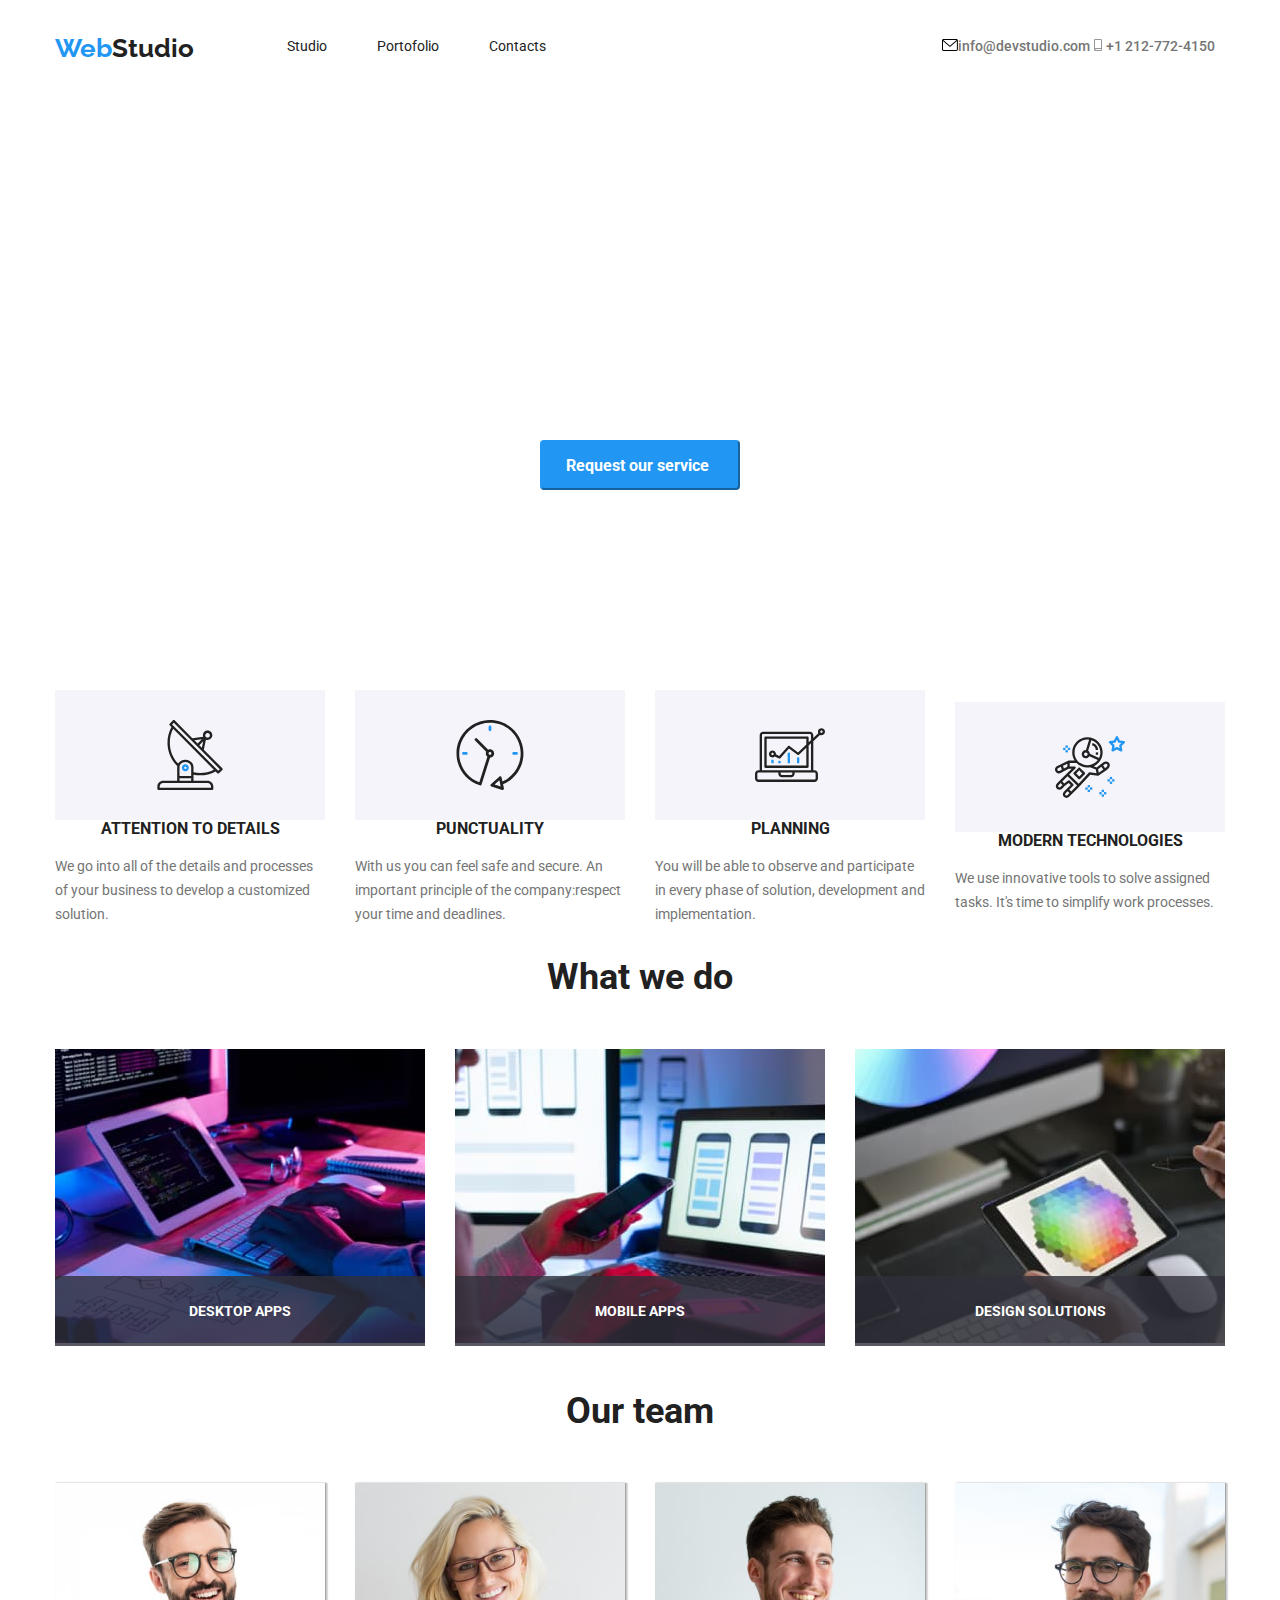
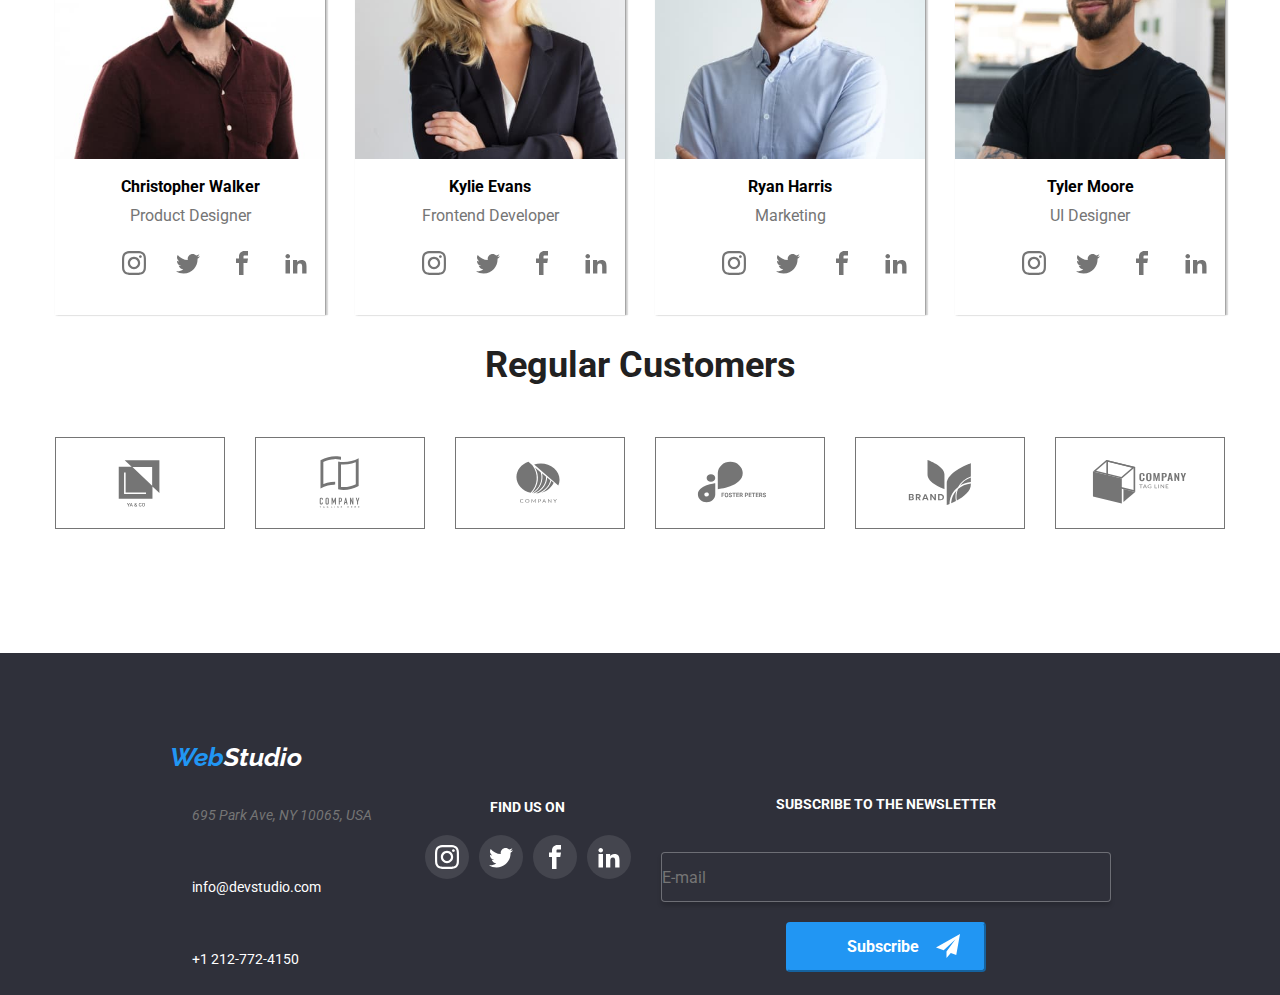
==== commit db11cb43: "modificat aspect proiect" ====
--- a/index.html
+++ b/index.html
@@ -125,7 +125,7 @@
     <main>
       <section class="heading-section">
         <div class="container-flex">
-          <h1 class="heading">EFFECTIVE SOLUTIONS FOR <br />YOUR BUSINESS</h1>
+          <h1 class="heading">EFFECTIVE SOLUTIONS FOR YOUR BUSINESS</h1>
           <div class="section-inner">
             <button
               class="button heading__button"
@@ -218,7 +218,11 @@
           <ul class="grid grid--col-4 team--grid">
             <li class="grid_item">
               <img
-                srcset="chwalker.jpg 1x, chwalker@2x.jpg 2x"
+                class="team-image"
+                srcset="
+                  images/team/chwalker.jpg    1x,
+                  images/team/chwalker@2x.jpg 2x
+                "
                 src="images/team/chwalker.jpg"
                 alt="Christopher Walker"
               />
@@ -255,7 +259,8 @@
             </li>
             <li class="grid_item">
               <img
-                srcset="kylie.jpg 1x, kylie@2x.jpg 2x"
+                class="team-image"
+                srcset="images/team/kylie.jpg 1x, images/team/kylie@2x.jpg 2x"
                 src="images/team/kylie.jpg"
                 alt="Kylie Evans"
               />
@@ -292,7 +297,8 @@
             </li>
             <li class="grid_item">
               <img
-                srcset="ryan.jpg 1x, ryan@2x.jpg 2x"
+                class="team-image"
+                srcset="images/team/ryan.jpg 1x, images/team/ryan@2x.jpg 2x"
                 src="images/team/ryan.jpg"
                 alt="Ryan Harris"
               />
@@ -329,7 +335,8 @@
             </li>
             <li class="grid_item">
               <img
-                srcset="tyler.jpg 1x, tyler@2x.jpg 2x"
+                class="team-image"
+                srcset="images/team/tyler.jpg 1x, images/team/tyler@2x.jpg 2x"
                 src="images/team/tyler.jpg"
                 alt="Tyler Moore"
               />
--- a/css/main.min.css
+++ b/css/main.min.css
@@ -1 +1 @@
-@media screen and (max-width: 1200px){.page-section.what-we-do{display:none}}.grid{max-width:450px;flex-basis:0 0 100%;list-style-type:none;display:flex;flex-wrap:wrap;gap:30px}.grid--col-3 .grid_item{max-width:450px;flex-basis:1 0 100%;position:relative}.grid--col-4 .grid_item{max-width:450px;flex-basis:0 0 100%;display:inline-block}.team--grid .grid_item{max-width:450px;box-shadow:1px 0 2px rgba(0,0,0,.2),1px 0 1px rgba(0,0,0,.14),3px 0 1px rgba(0,0,0,.12)}.social-link{background-color:#fff;border-radius:50%;width:44px;height:44px;display:flex;justify-content:center;align-items:center;padding:10px;transition:background-color 250ms cubic-bezier(0.4, 0, 0.2, 1)}.social-link:hover,.social-link:focus{background-color:#2196f3}.social-link_icon{fill:#757575}.section-heading{color:#212121;font-size:36px;font-style:bold;line-height:1.16;text-align:center;padding-bottom:50px}.grid_item{margin-bottom:30px;display:inline-block}.diagram-link{width:100%;display:flex;justify-content:center;align-items:center;background-color:#f5f4fa}.grid_icon{width:70px;height:70px;margin-bottom:30px;margin-top:30px;text-align:center}.grid_title{color:#212121;font-size:16px;font-weight:400px;line-height:1.17;margin-bottom:16px;text-align:center}.grid_parag{color:#757575;font-size:14px;line-height:1.71;margin-top:10px}.icon_grid{list-style-type:none;display:flex;justify-content:center;align-items:center;gap:10px}.icon_grid_item{margin-bottom:30px}.person-name{color:var(--writing-color);font-size:16px;font-weight:500px;line-height:1.17;text-align:center;margin-bottom:10px}.person-title{color:#757575;font-size:16px;font-weight:400px;line-height:1.17;margin-bottom:16px;text-align:center}.apps{width:370px;height:70px;background-color:rgba(47,48,58,.8);position:absolute;left:0;bottom:15px}.apps_title{color:#fff;font-weight:700px;font-size:14px;line-height:1.17;text-align:center;text-transform:uppercase;padding:27px 0}.company-link{height:92px;width:170px;border:1px solid #757575;display:flex;justify-content:center;align-items:center}.company-link:focus,.company-link:hover{border:1px solid #2196f3}.company_icon{fill:#757575}.company_icon:hover{fill:#2196f3}.grid--col-6{min-width:480px;display:flex;justify-content:center;align-items:center;margin-bottom:94px}.footer{width:100vw;max-width:1600px;min-width:480px;background-color:#2f303a}.footer-section{flex-direction:column;justify-content:center;align-items:center}.section-address{padding:60px,0}.social-icon-section{padding-top:72px}.subscribe{width:100%;display:flex;justify-content:center;flex-direction:column;align-items:center;gap:20px;padding-top:72px}.social-title{color:#fff;font-family:Roboto;font-style:normal;font-weight:700px;font-size:14px;line-height:16.41px;text-align:center;text-transform:uppercase;margin-bottom:20px}.icon_grid_footer{display:flex;justify-content:center;align-self:center}.icon_grid_footer .social-link{background-color:rgba(255,255,255,.1)}.icon_grid_footer .social-link:hover,.icon_grid_footer .social-link:active{background-color:#2196f3}.icon_grid_footer .social-link .social_icon{fill:#fff}.address--footer{display:flex;justify-content:center;flex-direction:column;align-items:center}.address--footer .logo{color:#fff}.address-grid_item{margin-bottom:12px}.address-grid{list-style-type:none}.address-grid .address{padding:0;color:#757575;text-decoration:none;font-size:14px}.address-grid .address:hover,.address-grid .address:focus{color:#2196f3;text-decoration-line:underline 2px #2196f3;cursor:pointer}.address-grid .address-link{color:#fff;text-decoration:none;font-size:14px;font-weight:400px;line-height:1.14;font-style:normal;transition:color 250ms cubic-bezier(0.4, 0, 0.2, 1),-webkit-text-decoration 250ms cubic-bezier(0.4, 0, 0.2, 1);transition:color 250ms cubic-bezier(0.4, 0, 0.2, 1),text-decoration 250ms cubic-bezier(0.4, 0, 0.2, 1);transition:color 250ms cubic-bezier(0.4, 0, 0.2, 1),text-decoration 250ms cubic-bezier(0.4, 0, 0.2, 1),-webkit-text-decoration 250ms cubic-bezier(0.4, 0, 0.2, 1)}.address-grid .address-link:hover,.address-grid .address-link:focus{color:#2196f3;text-decoration-line:underline 2px #2196f3;cursor:pointer}.e-mail-section{width:450px;height:50px;flex-basis:0 1 100%;display:block;font-size:16px;line-height:1.25;color:#757575;background-color:#2f303a;border:1px solid rgba(255,255,255,.3);border-radius:4px;box-shadow:0px 4px 4px 0px rgba(0,0,0,.15)}.e-mail-section:focus-within{border-color:#2196f3;outline:none;cursor:pointer}.heading{font-weight:900px;color:#fff;font-size:44px;line-height:1.36;display:inline-block;margin-bottom:30px;text-align:center;padding-top:200px}.heading__button{margin-bottom:200px}.page-header__inner{min-width:320px;max-width:1170px;padding-left:15px;padding-right:15px;min-height:80px;display:flex;justify-content:space-between;align-items:center}.button{width:200px;height:50px;color:#fff;font-weight:700;font-size:16px;line-height:1.85;background-color:#2196f3;border-color:#2196f3;border-radius:4px;display:inline-block;position:relative}.button:hover{cursor:pointer}.button_icon{width:24px;height:24px;position:absolute;top:10px;right:24px;fill:#fff}.page-section{min-width:320px}.container-flex{min-width:320px;max-width:1600px;display:flex;margin:0,auto;justify-content:center;align-items:center;flex-direction:column}.logo{text-decoration:none;color:#212121;font-weight:700;font-family:Raleway;font-size:26px;line-height:1,17;margin-right:93px;padding-top:18px}.web_logo{text-decoration:none;color:#2196f3;font-family:raleway;font-weight:700px;font-size:26px;line-height:1.38}.nav-grid{list-style-type:none;display:flex;gap:50px;padding:24px,0,0,25px}.nav-grid .nav-grid_item{display:inline-block}@media(max-width: 767px){.nav-grid{display:none}}.nav-link{color:#212121;font-style:normal;font-weight:500px;font-size:14px;line-height:1.17;text-decoration:none}.nav-link:hover,.nav-link:active,.nav-link:focus{color:#2196f3}.contact-list{list-style-type:none;margin-left:auto}.contact-list .contact-list_item{display:inline-block}@media(max-width: 767px){.contact-list{display:none}}.link{text-decoration:none;color:#757575;font-weight:500;font-size:14px;line-height:1.14;font-style:normal}.link:hover,.link:focus,.link:active{color:#2196f3;cursor:pointer;-webkit-text-decoration:underline 2px #2196f3;text-decoration:underline 2px #2196f3;transition-property:cursor,-webkit-text-decoration;transition-property:cursor,text-decoration;transition-property:cursor,text-decoration,-webkit-text-decoration;transition-duration:250ms;transition-delay:250ms;transition-timing-function:cubic-bezier(0.4, 0, 0.2, 1)}.form-title{font-weight:700px;font-size:20px;line-height:1.17;margin-top:40px;margin-left:40px;margin-right:40px;margin-bottom:12px}.contact-form{width:450px;display:flex;justify-content:center;align-items:center;flex-wrap:wrap}.contact-form label{width:370px;font-size:12px;font-weight:400px;line-height:1.17;color:#757575;margin-bottom:10px;margin-left:75px;position:relative}.contact-form input{border-radius:4px;background-color:#fff;height:40px;border:1px solid #757575;margin-top:4px;padding-left:40px}.contact-form textarea{width:370px;height:120px;resize:none;margin-top:4px}.form_icon{width:18px;height:18px;position:absolute;top:30px;left:13.5px;color:#212121}.form_icon:hover{fill:#2196f3}.contact-form input:hover,.contact-form input:focus-within{color:#2196f3;outline:none;background-color:#fff;border:1px solid #2196f3;box-shadow:0 2 1 0 rgba(0,0,0,.2),0 1 1 0 rgba(0,0,0,.14),0 1 3 0 rgba(0,0,0,.12);cursor:pointer}.contact-form textarea::-moz-placeholder{padding:12px 16px}.contact-form textarea::placeholder{padding:12px 16px}.contact-form textarea:focus-within{color:#2196f3;outline:none;background-color:#fff;border:1px solid #2196f3;box-shadow:0 2 1 0 rgba(0,0,0,.2),0 1 1 0 rgba(0,0,0,.14),0 1 3 0 rgba(0,0,0,.12);cursor:pointer}.form-agreement{font-size:14px;line-height:1.71;color:#757575;position:relative}.form-agreement svg{width:11px;height:8px;fill:#fff;position:absolute;top:2px;left:43px}.form-span{display:inline-block;width:16px;height:15px;margin-left:40px;margin-right:7px;margin-top:25px;border:1px solid #757575}.form-span:hover{background-color:#2196f3;border:1px solid #2196f3}.checkbox{display:none}.form-link{color:#2196f3;font-size:14px;line-height:1.71}.form-container .button{margin-left:164px}.menu-container{display:flex;padding:0;margin:0;list-style:none;flex-direction:column;display:none}@media screen and (min-width: 767px){.menu-toggle{display:none}}.mobile-menu.contacts{margin-top:auto}.mobile-menu.contacts:hover,.mobile-menu.contacts:focus{color:#2196f3;cursor:pointer}.mobile-menu .link{padding:10px;text-decoration:none;font-weight:500px;font-size:40px;color:#212121;text-decoration:none}.mobile-menu .link:hover,.mobile-menu .link:focus{color:#2196f3;cursor:pointer}.social-links{display:flex;flex-direction:row}.social-links:not(:last-child){border-right:1px solid #757575}.social-link_item{color:#2196f3;text-decoration:none;font-size:18px;text-decoration:none;margin-left:20px}.menu-toggle{min-height:40px;min-width:40px;display:flex;align-items:center;justify-content:center;color:#212121;margin:0;padding:0;background-color:rgba(0,0,0,0);cursor:pointer;border:none;border-radius:50%;outline:none}.menu-toggle:hover,.menu-toggle:focus{color:#2196f3;cursor:pointer}.menu-container{position:fixed;top:0;left:0;width:100vw;height:100vh;padding:32px;background-color:#fff;z-index:999;transform:translateX(100%);transition:transform 250ms ease-in-out}.menu-container.is-open{transform:translateX(0)}.menu-container .menu-toggle{position:absolute;top:16px;right:16px;color:#212121}.mobile-menu{padding:0;margin:0;list-style:none}.contact-link{color:#757575;text-decoration:none}.product-grid{display:flex;flex-wrap:wrap;list-style-type:none;gap:30px;margin-bottom:94px;justify-content:center;align-items:center}.product-grid.product-item{max-width:450px;display:block;flex-basis:1 0 100%}.box{margin-left:auto;margin-right:auto;width:370px;height:294px;position:relative;overflow:hidden}.overlay{width:100%;height:100%;position:absolute;top:0;bottom:0;left:0;right:0;margin-top:1px;text-align:left;background-color:rgba(33,150,243,.9);transform:translatey(100%);transition:transform 250ms cubic-bezier(0.4, 0, 0.2, 1)}.overlay_item{color:#fff;font-weight:400;font-size:18px;line-height:1.55;padding:63px 24px 94px}.box :hover .overlay,.product-item:hover .overlay{transform:translatey(0)}.subtitle{border-bottom:1px solid rgba(238,238,238,.9333333333);border-left:1px solid rgba(238,238,238,.9333333333);border-right:1px solid rgba(238,238,238,.9333333333);padding-left:24px;padding-right:24px;padding-bottom:20px}.subtitle_name{color:#212121;font-style:bold;font-size:18px;line-height:2;padding-top:20px;margin-bottom:4px}.subtitle_item{color:#757575;font-size:16px;font-weight:400px;line-height:1.17;margin-bottom:16px;text-align:left}.grid-buttons{list-style-type:none;display:flex;justify-content:center;align-items:center;margin-bottom:50px;flex-wrap:wrap}.grid-buttons_item{padding:6px,25px}.nav-button{min-width:83px;height:38px;color:#212121;background-color:#f5f4fa;border-color:#f5f4fa;border-radius:4px;font-style:medium;font-size:16px;text-align:center;margin-right:8px}.nav-button:hover,.nav-button:active,.nav-button:focus{cursor:pointer;background-color:#2196f3;border-color:#2196f3;color:#fff;box-shadow:0 2px 2px 0 rgba(0,0,0,.12),0 1px 2px 0 rgba(0,0,0,.08)}*{-webkit-margin-before:0;margin-block-start:0;-webkit-margin-after:0;margin-block-end:0;-webkit-margin-start:0;margin-inline-start:0;-webkit-margin-end:0;margin-inline-end:0;-webkit-padding-start:0;padding-inline-start:0}body{font-family:Roboto;font-weight:400;font-size:36px;line-height:1.66;letter-spacing:3%}.modal{position:fixed;width:100%;height:100%;background-color:rgba(0,0,0,.2);z-index:99;display:flex;justify-content:center;align-items:center;transition:opacity 4000ms cubic-bezier(0.4, 0, 0.2, 1),transform 4000ms cubic-bezier(0.4, 0, 0.2, 1)}.close-modal{padding:0;border-radius:50%;border:1px solid rgba(0,0,0,.1);width:30px;height:30px;font-size:16px;line-height:30px;display:flex;justify-content:center;align-items:center;position:absolute;top:8px;right:8px;cursor:pointer;background-color:#fff}.close-modal:hover{border-color:#2196f3}.inner-modal{border-color:#2196f3;width:450px;height:609px;text-align:center;background-color:#fff;box-shadow:0px 2px 1px 0px rgba(0,0,0,.2),0 1px 1px 0 rgba(0,0,0,.14);position:relative}.inner-modal:hover,.inner-modal:focus{transition-property:box-shadow;transition-duration:250ms;transition-timing-function:cubic-bezier(0.4, 0, 0.2, 1)}.is-hidden{visibility:hidden;opacity:0;pointer-events:none;transform:scale(0)}.container{min-width:480px;max-width:1170px;margin:0 auto;display:flex;justify-content:center;align-items:center;gap:30px}.heading-section{min-width:480px;max-width:1170px;margin:0,auto;background-image:url("../images/backgroundimg/Header.jpg");background-repeat:no-repeat;background-size:cover}@media(min-width: 768px){.heading-section{background-image:url("../images/backgroundimg/Header7.jpg")}}@media screen and (min-width: 1170px){.heading-section{background-image:url("../images/backgroundimg/header1.jpg")}}.social_icon{fill:#757575}.social_icon:hover{fill:#fff}/*# sourceMappingURL=main.min.css.map */+@media screen and (max-width: 1200px){.page-section.what-we-do{display:none}}.grid{flex-basis:0 0 100%;list-style-type:none;display:flex;justify-content:center;align-items:center;flex-wrap:wrap;gap:30px}.grid--col-3 .grid_item{max-width:450px;flex-basis:1 0 100%;position:relative}.grid--col-4 .grid_item{max-width:450px;flex-basis:0 0 100%;display:inline-block}.team--grid .grid_item{-o-object-fit:contain;object-fit:contain;box-shadow:1px 0 2px rgba(0,0,0,.2),1px 0 1px rgba(0,0,0,.14),3px 0 1px rgba(0,0,0,.12)}.social-link{background-color:#fff;border-radius:50%;width:44px;height:44px;display:flex;justify-content:center;align-items:center;padding:10px;transition:background-color 250ms cubic-bezier(0.4, 0, 0.2, 1)}.social-link:hover,.social-link:focus{background-color:#2196f3}.social-link_icon{fill:#757575}@media screen and (min-width: 767px){.team-image{width:354px}}@media screen and (min-width: 767px){.team-image{width:270px}}.section-heading{color:#212121;font-size:36px;font-style:bold;line-height:1.16;text-align:center;padding-bottom:50px}.grid_item{margin-bottom:30px;display:inline-block}.diagram-link{width:100%;display:flex;justify-content:center;align-items:center;background-color:#f5f4fa}.grid_icon{width:70px;height:70px;margin-bottom:30px;margin-top:30px;text-align:center}.grid_title{color:#212121;font-size:16px;font-weight:400px;line-height:1.17;margin-bottom:16px;text-align:center}.grid_parag{color:#757575;font-size:14px;line-height:1.71;margin-top:10px}.icon_grid{list-style-type:none;display:flex;justify-content:center;align-items:center;gap:10px}.icon_grid_item{margin-bottom:30px}.person-name{color:var(--writing-color);font-size:16px;font-weight:500px;line-height:1.17;text-align:center;margin-bottom:10px}.person-title{color:#757575;font-size:16px;font-weight:400px;line-height:1.17;margin-bottom:16px;text-align:center}.apps{width:370px;height:70px;background-color:rgba(47,48,58,.8);position:absolute;left:0;bottom:15px}.apps_title{color:#fff;font-weight:700px;font-size:14px;line-height:1.17;text-align:center;text-transform:uppercase;padding:27px 0}@media screen and (min-width: 767px){.grid--col-4 .grid_item{max-width:354px;flex-shrink:1;flex-basis:calc((100% - 30px)/2)}}@media screen and (min-width: 1200px){.grid--col-4 .grid_item{max-width:270px;flex-basis:calc((100% - 90px)/4)}}.company-link{height:92px;width:170px;border:1px solid #757575;display:flex;justify-content:center;align-items:center}.company-link:focus,.company-link:hover{border:1px solid #2196f3}.company_icon{fill:#757575}.company_icon:hover{fill:#2196f3}.grid--col-6{min-width:480px;display:flex;justify-content:center;align-items:center;margin-bottom:94px}@media screen and (min-width: 767px){.grid--col-6 .grid_item{flex-basis:calc((100% - 60px)/3)}}@media screen and (min-width: 1200px){.grid--col-6 .grid_item{flex-basis:calc((100% - 150px)/6)}}.footer{max-width:1600px;min-width:480px;background-color:#2f303a}.footer-section{width:100%;padding-top:60px;flex-direction:column;align-items:center;justify-content:center}.subscribe{display:flex;justify-content:center;flex-direction:column;align-items:center;gap:20px;padding-top:60px}.social-title{color:#fff;font-family:Roboto;font-style:normal;font-weight:700px;font-size:14px;line-height:16.41px;text-align:center;text-transform:uppercase;margin-bottom:20px}.icon_grid_footer{display:flex;justify-content:center;align-self:center}.icon_grid_footer .social-link{background-color:rgba(255,255,255,.1)}.icon_grid_footer .social-link:hover,.icon_grid_footer .social-link:active{background-color:#2196f3}.icon_grid_footer .social-link .social_icon{fill:#fff}.address--footer{display:flex;justify-content:center;flex-direction:column;align-items:center;padding-top:5px}.address--footer .logo{color:#fff}.address-grid_item{margin-bottom:12px}.address-grid{list-style-type:none}.address-grid .address{padding:0;color:#757575;text-decoration:none;font-size:14px}.address-grid .address:hover,.address-grid .address:focus{color:#2196f3;text-decoration-line:underline 2px #2196f3;cursor:pointer}.address-grid .address-link{color:#fff;text-decoration:none;font-size:14px;font-weight:400px;line-height:1.14;font-style:normal;transition:color 250ms cubic-bezier(0.4, 0, 0.2, 1),-webkit-text-decoration 250ms cubic-bezier(0.4, 0, 0.2, 1);transition:color 250ms cubic-bezier(0.4, 0, 0.2, 1),text-decoration 250ms cubic-bezier(0.4, 0, 0.2, 1);transition:color 250ms cubic-bezier(0.4, 0, 0.2, 1),text-decoration 250ms cubic-bezier(0.4, 0, 0.2, 1),-webkit-text-decoration 250ms cubic-bezier(0.4, 0, 0.2, 1)}.address-grid .address-link:hover,.address-grid .address-link:focus{color:#2196f3;text-decoration-line:underline 2px #2196f3;cursor:pointer}.e-mail-section{width:450px;height:50px;flex-basis:0 1 100%;display:block;font-size:16px;line-height:1.25;color:#757575;background-color:#2f303a;border:1px solid rgba(255,255,255,.3);border-radius:4px;box-shadow:0px 4px 4px 0px rgba(0,0,0,.15)}.e-mail-section:focus-within{border-color:#2196f3;outline:none;cursor:pointer}@media screen and (min-width: 767px){.footer-section{display:flex;justify-content:space-between;align-items:flex-start;flex-direction:row;flex-wrap:wrap}}@media screen and (min-width: 1200px){.footer-section{justify-content:flex-start}.subscribe{flex-direction:column;justify-content:flex-start}}.heading{max-width:700px;font-weight:900px;color:#fff;font-size:44px;line-height:1.36;display:inline-block;margin-bottom:30px;text-align:center;padding-top:200px}.heading__button{margin-bottom:200px}.page-header__inner{margin:0 auto;min-width:320px;max-width:1200px;padding-left:15px;padding-right:15px;min-height:80px;display:flex;justify-content:space-between;align-items:center}.button{width:200px;height:50px;color:#fff;font-weight:700;font-size:16px;line-height:1.85;background-color:#2196f3;border-color:#2196f3;border-radius:4px;display:inline-block;position:relative}.button:hover{cursor:pointer}.button_icon{width:24px;height:24px;position:absolute;top:10px;right:24px;fill:#fff}.page-section{min-width:320px}.container-flex{min-width:320px;max-width:1600px;display:flex;margin:0,auto;justify-content:center;align-items:center;flex-direction:column}.logo{text-decoration:none;color:#212121;font-weight:700;font-family:Raleway;font-size:26px;line-height:1,17;margin-right:93px;padding-top:18px}.web_logo{text-decoration:none;color:#2196f3;font-family:raleway;font-weight:700px;font-size:26px;line-height:1.38}.nav-grid{list-style-type:none;display:flex;gap:50px;padding:24px,0,0,25px;margin-left:auto}.nav-grid .nav-grid_item{display:inline-block}@media(max-width: 767px){.nav-grid{display:none}}.nav-link{color:#212121;font-style:normal;font-weight:500px;font-size:14px;line-height:1.17;text-decoration:none}.nav-link:hover,.nav-link:active,.nav-link:focus{color:#2196f3}.contact-list{list-style-type:none;margin-left:auto}.contact-list .contact-list_item{display:inline-block}@media(max-width: 767px){.contact-list{display:none}}@media screen and (min-width: 767px){.contact-list{display:flex;flex-direction:column;align-items:flex-start}}@media screen and (min-width: 1200px){.contact-list{display:flex;flex-direction:row;margin-right:10px}}.link{text-decoration:none;color:#757575;font-weight:500;font-size:14px;line-height:1.14;font-style:normal}.link:hover,.link:focus,.link:active{color:#2196f3;cursor:pointer;-webkit-text-decoration:underline 2px #2196f3;text-decoration:underline 2px #2196f3;transition-property:cursor,-webkit-text-decoration;transition-property:cursor,text-decoration;transition-property:cursor,text-decoration,-webkit-text-decoration;transition-duration:250ms;transition-delay:250ms;transition-timing-function:cubic-bezier(0.4, 0, 0.2, 1)}.form-title{font-weight:700px;font-size:20px;line-height:1.17;margin-top:40px;margin-left:41px;margin-bottom:12px}.contact-form{width:370px;height:342px;display:flex;justify-content:center;align-items:center;flex-direction:column}.contact-form label{text-align:left;font-size:12px;font-weight:400px;line-height:1.17;color:#757575;margin-bottom:10px;margin-left:75px;position:relative}.contact-form input{border-radius:4px;background-color:#fff;width:370px;height:40px;border:1px solid #757575;margin-top:4px;padding-left:40px}.contact-form textarea{width:370px;height:120px;resize:none;margin-top:4px}.form_icon{width:18px;height:18px;position:absolute;top:30px;left:13.5px;color:#212121}.form_icon:hover{fill:#2196f3}.form_icon{width:18px;height:18px;position:absolute;top:30px;left:13.5px;color:#212121}.form_icon:hover{fill:#2196f3}.form_icon{width:18px;height:18px;position:absolute;top:30px;left:13.5px;color:#212121}.form_icon:hover{fill:#2196f3}.contact-form input:hover,.contact-form input:focus-within{color:#2196f3;outline:none;background-color:#fff;border:1px solid #2196f3;box-shadow:0 2 1 0 rgba(0,0,0,.2),0 1 1 0 rgba(0,0,0,.14),0 1 3 0 rgba(0,0,0,.12);cursor:pointer}.contact-form textarea::-moz-placeholder{padding:12px 16px}.contact-form textarea::placeholder{padding:12px 16px}.contact-form textarea:focus-within{color:#2196f3;outline:none;background-color:#fff;border:1px solid #2196f3;box-shadow:0 2 1 0 rgba(0,0,0,.2),0 1 1 0 rgba(0,0,0,.14),0 1 3 0 rgba(0,0,0,.12);cursor:pointer}.form-agreement{font-size:14px;line-height:1.71;color:#757575;position:relative}.form-agreement svg{width:11px;height:8px;fill:#fff;position:absolute;top:2px;left:43px}.form-span{display:inline-block;width:16px;height:15px;margin-left:40px;margin-right:7px;margin-top:25px;border:1px solid #757575}.form-span:hover{background-color:#2196f3;border:1px solid #2196f3}.checkbox{display:none}.form-link{color:#2196f3;font-size:14px;line-height:1.71}.menu-container{display:flex;padding:0;margin:0;list-style:none;flex-direction:column}.mobile-menu.contacts{margin-top:auto}.mobile-menu.contacts:hover,.mobile-menu.contacts:focus{color:#2196f3;cursor:pointer}.mobile-menu .link{padding:10px;text-decoration:none;font-weight:500px;font-size:40px;color:#212121;text-decoration:none}.mobile-menu .link:hover,.mobile-menu .link:focus{color:#2196f3;cursor:pointer}.social-links{display:flex;flex-direction:row}.social-links:not(:last-child){border-right:1px solid #757575}.social-link_item{color:#2196f3;text-decoration:none;font-size:18px;text-decoration:none;margin-left:20px}.menu-toggle{min-height:40px;min-width:40px;display:flex;align-items:center;justify-content:center;color:#212121;margin:0;padding:0;background-color:rgba(0,0,0,0);cursor:pointer;border:none;border-radius:50%;outline:none}.menu-toggle:hover,.menu-toggle:focus{color:#2196f3;cursor:pointer}.menu-container{position:fixed;top:0;left:0;width:100vw;height:100vh;padding:32px;background-color:#fff;z-index:999;transform:translateX(100%);transition:transform 250ms ease-in-out}.menu-container.is-open{transform:translateX(0)}.menu-container .menu-toggle{position:absolute;top:16px;right:16px;color:#212121}.mobile-menu{padding:0;margin:0;list-style:none}.contact-link{color:#757575;text-decoration:none}@media screen and (min-width: 767px){.menu-toggle{display:none}}.product-grid{display:flex;flex-wrap:wrap;list-style-type:none;gap:30px;margin-bottom:94px;justify-content:center;align-items:center}.product-grid.product-item{max-width:450px;flex-basis:1 0 100%}.box{margin-left:auto;margin-right:auto;width:370px;height:294px;position:relative;overflow:hidden}.overlay{width:100%;height:100%;position:absolute;top:0;bottom:0;left:0;right:0;margin-top:1px;text-align:left;background-color:rgba(33,150,243,.9);transform:translatey(100%);transition:transform 250ms cubic-bezier(0.4, 0, 0.2, 1)}.overlay_item{color:#fff;font-weight:400;font-size:18px;line-height:1.55;padding:63px 24px 94px}.box :hover .overlay,.product-item:hover .overlay{transform:translatey(0)}.subtitle{border-bottom:1px solid rgba(238,238,238,.9333333333);border-left:1px solid rgba(238,238,238,.9333333333);border-right:1px solid rgba(238,238,238,.9333333333);padding-left:24px;padding-right:24px;padding-bottom:20px}.subtitle_name{color:#212121;font-style:bold;font-size:18px;line-height:2;padding-top:20px;margin-bottom:4px}.subtitle_item{color:#757575;font-size:16px;font-weight:400px;line-height:1.17;margin-bottom:16px;text-align:left}.grid-buttons{list-style-type:none;display:flex;justify-content:center;align-items:center;margin-bottom:50px;flex-wrap:wrap}.grid-buttons_item{padding:6px,25px}.nav-button{min-width:83px;height:38px;color:#212121;background-color:#f5f4fa;border-color:#f5f4fa;border-radius:4px;font-style:medium;font-size:16px;text-align:center;margin-right:8px}.nav-button:hover,.nav-button:active,.nav-button:focus{cursor:pointer;background-color:#2196f3;border-color:#2196f3;color:#fff;box-shadow:0 2px 2px 0 rgba(0,0,0,.12),0 1px 2px 0 rgba(0,0,0,.08)}@media screen and (min-width: 767px){.product-grid{justify-content:flex-start}.product-grid .product-item{max-width:354px;flex-basis:calc((100% - 30px)/2)}}@media screen and (min-width: 767px){.product-grid .product-item{max-width:370px;flex-basis:calc((100% - 60px)/3)}}*{-webkit-margin-before:0;margin-block-start:0;-webkit-margin-after:0;margin-block-end:0;-webkit-margin-start:0;margin-inline-start:0;-webkit-margin-end:0;margin-inline-end:0;-webkit-padding-start:0;padding-inline-start:0}body{font-family:Roboto;font-weight:400;font-size:36px;line-height:1.66;letter-spacing:3%}.modal{position:fixed;width:100%;height:100%;background-color:rgba(0,0,0,.2);z-index:99;display:flex;justify-content:center;align-items:center;transition:opacity 4000ms cubic-bezier(0.4, 0, 0.2, 1),transform 4000ms cubic-bezier(0.4, 0, 0.2, 1)}.close-modal{padding:0;border-radius:50%;border:1px solid rgba(0,0,0,.1);width:30px;height:30px;font-size:16px;line-height:30px;display:flex;justify-content:center;align-items:center;position:absolute;top:8px;right:8px;cursor:pointer;background-color:#fff}.close-modal:hover{border-color:#2196f3}.inner-modal{border-color:#2196f3;width:450px;height:609px;text-align:center;background-color:#fff;box-shadow:0px 2px 1px 0px rgba(0,0,0,.2),0 1px 1px 0 rgba(0,0,0,.14);position:relative}.inner-modal:hover,.inner-modal:focus{transition-property:box-shadow;transition-duration:250ms;transition-timing-function:cubic-bezier(0.4, 0, 0.2, 1)}.is-hidden{visibility:hidden;opacity:0;pointer-events:none;transform:scale(0)}.container{min-width:480px;max-width:1600px;margin:0 auto;display:flex;justify-content:center;align-items:center;gap:30px}.heading-section{min-width:480px;max-width:1600px;margin:0,auto;background-image:url("../images/backgroundimg/Header.jpg");background-repeat:no-repeat;background-size:cover}@media(min-width: 768px){.heading-section{background-image:url("../images/backgroundimg/Header7.jpg");background-size:cover}}@media screen and (min-width: 1170px){.heading-section{background-image:url("../images/backgroundimg/header1.jpg");background-size:cover}}.social_icon{fill:#757575}.social_icon:hover{fill:#fff}/*# sourceMappingURL=main.min.css.map */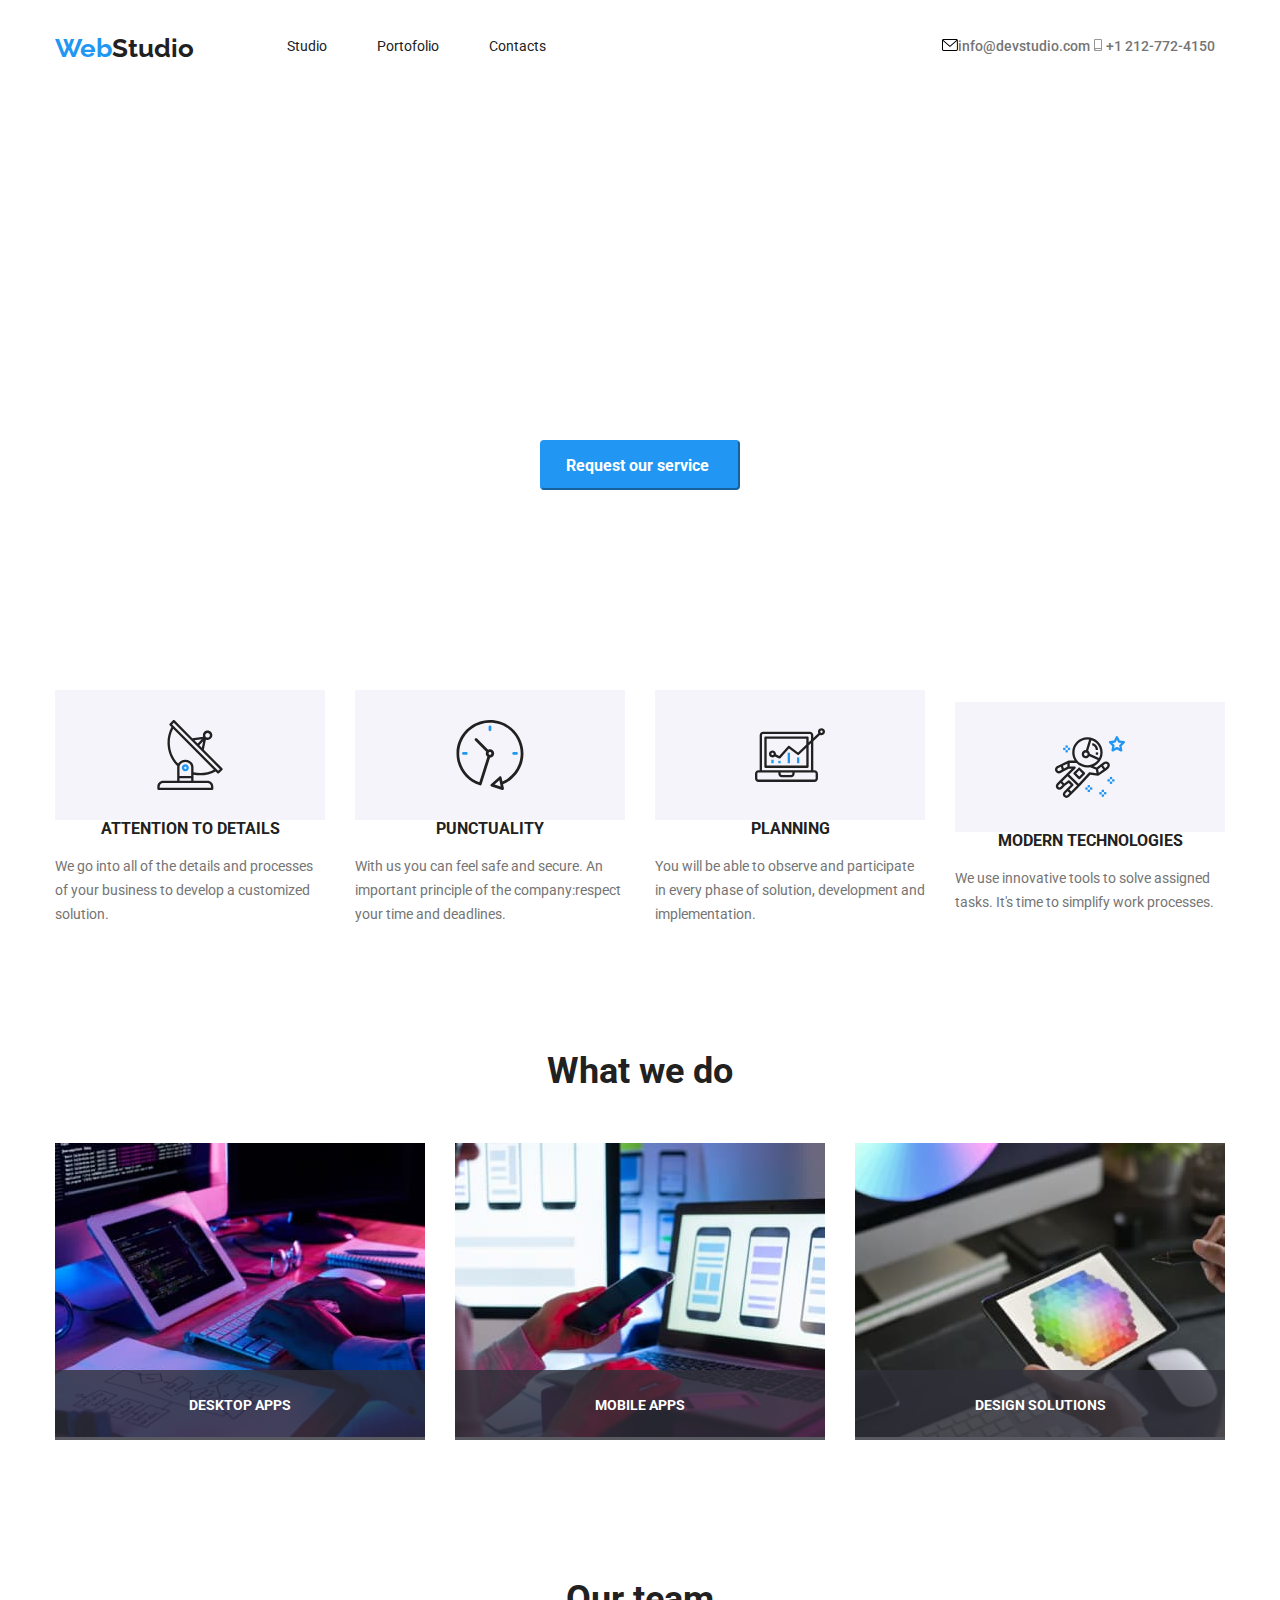
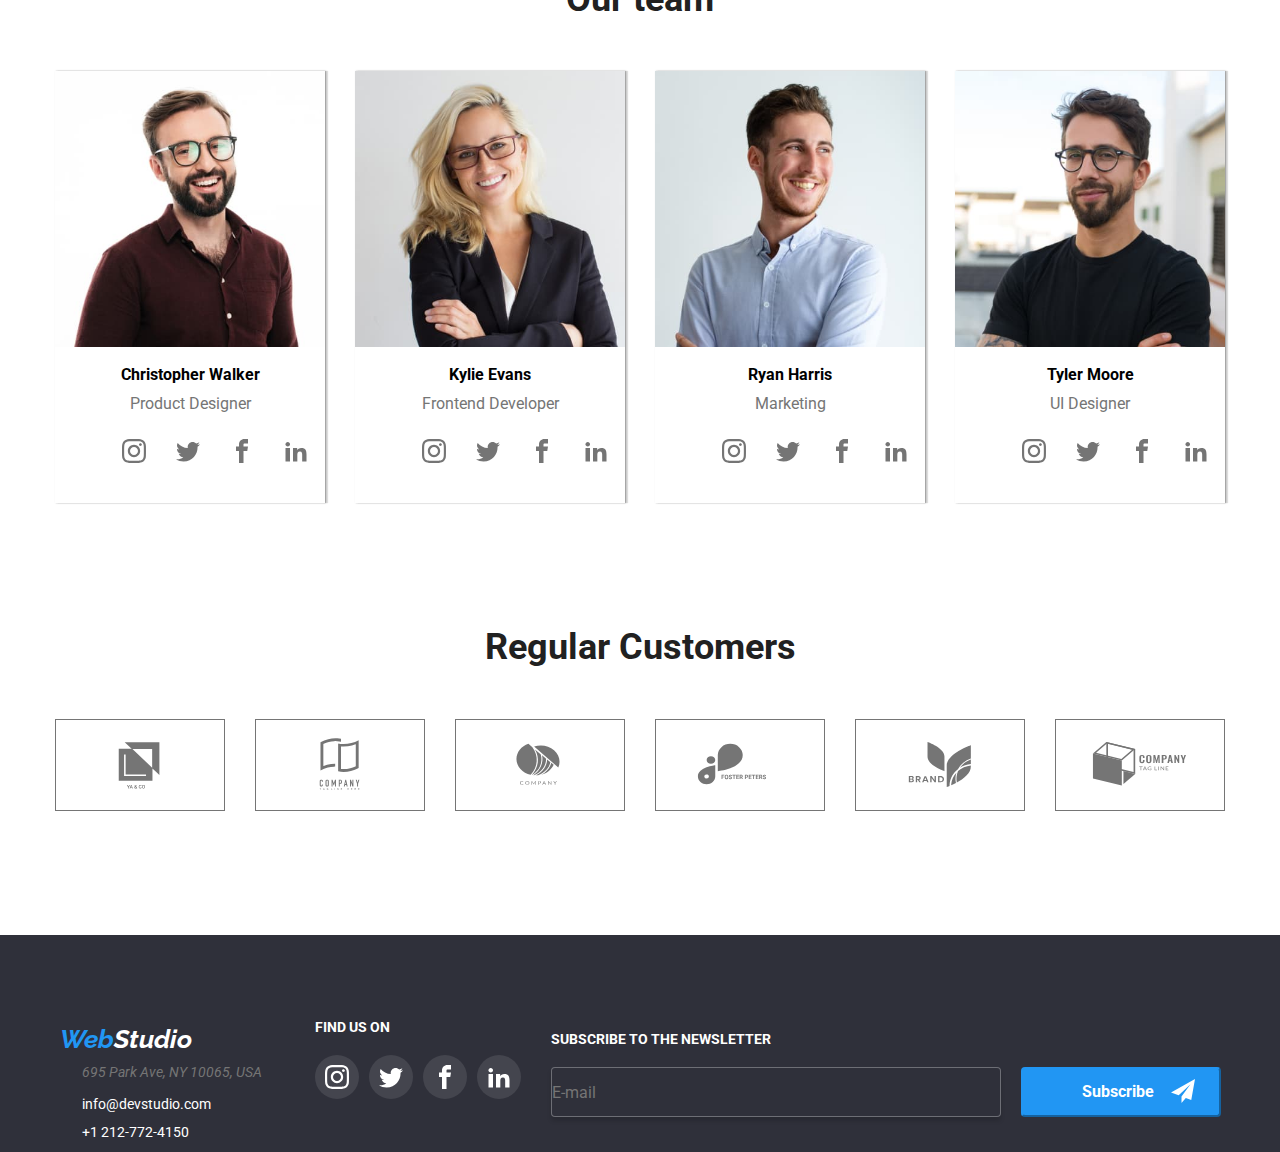
==== commit 672b3476: "realizat modificari" ====
--- a/index.html
+++ b/index.html
@@ -481,18 +481,20 @@
         </div>
         <div class="subscribe">
           <h4 class="social-title">Subscribe to the newsletter</h4>
-          <input
-            class="e-mail-section"
-            type="email"
-            name="e-mail"
-            placeholder="E-mail"
-          />
-          <button class="button" type="submit">
-            Subscribe
-            <svg class="button_icon">
-              <use href="images/form-icons.svg#icon-send"></use>
-            </svg>
-          </button>
+          <div class="subscribe_item">
+            <input
+              class="e-mail-section"
+              type="email"
+              name="e-mail"
+              placeholder="E-mail"
+            />
+            <button class="button" type="submit">
+              Subscribe
+              <svg class="button_icon">
+                <use href="images/form-icons.svg#icon-send"></use>
+              </svg>
+            </button>
+          </div>
         </div>
       </div>
     </footer>
--- a/css/main.min.css
+++ b/css/main.min.css
@@ -1 +1 @@
-@media screen and (max-width: 1200px){.page-section.what-we-do{display:none}}.grid{flex-basis:0 0 100%;list-style-type:none;display:flex;justify-content:center;align-items:center;flex-wrap:wrap;gap:30px}.grid--col-3 .grid_item{max-width:450px;flex-basis:1 0 100%;position:relative}.grid--col-4 .grid_item{max-width:450px;flex-basis:0 0 100%;display:inline-block}.team--grid .grid_item{-o-object-fit:contain;object-fit:contain;box-shadow:1px 0 2px rgba(0,0,0,.2),1px 0 1px rgba(0,0,0,.14),3px 0 1px rgba(0,0,0,.12)}.social-link{background-color:#fff;border-radius:50%;width:44px;height:44px;display:flex;justify-content:center;align-items:center;padding:10px;transition:background-color 250ms cubic-bezier(0.4, 0, 0.2, 1)}.social-link:hover,.social-link:focus{background-color:#2196f3}.social-link_icon{fill:#757575}@media screen and (min-width: 767px){.team-image{width:354px}}@media screen and (min-width: 767px){.team-image{width:270px}}.section-heading{color:#212121;font-size:36px;font-style:bold;line-height:1.16;text-align:center;padding-bottom:50px}.grid_item{margin-bottom:30px;display:inline-block}.diagram-link{width:100%;display:flex;justify-content:center;align-items:center;background-color:#f5f4fa}.grid_icon{width:70px;height:70px;margin-bottom:30px;margin-top:30px;text-align:center}.grid_title{color:#212121;font-size:16px;font-weight:400px;line-height:1.17;margin-bottom:16px;text-align:center}.grid_parag{color:#757575;font-size:14px;line-height:1.71;margin-top:10px}.icon_grid{list-style-type:none;display:flex;justify-content:center;align-items:center;gap:10px}.icon_grid_item{margin-bottom:30px}.person-name{color:var(--writing-color);font-size:16px;font-weight:500px;line-height:1.17;text-align:center;margin-bottom:10px}.person-title{color:#757575;font-size:16px;font-weight:400px;line-height:1.17;margin-bottom:16px;text-align:center}.apps{width:370px;height:70px;background-color:rgba(47,48,58,.8);position:absolute;left:0;bottom:15px}.apps_title{color:#fff;font-weight:700px;font-size:14px;line-height:1.17;text-align:center;text-transform:uppercase;padding:27px 0}@media screen and (min-width: 767px){.grid--col-4 .grid_item{max-width:354px;flex-shrink:1;flex-basis:calc((100% - 30px)/2)}}@media screen and (min-width: 1200px){.grid--col-4 .grid_item{max-width:270px;flex-basis:calc((100% - 90px)/4)}}.company-link{height:92px;width:170px;border:1px solid #757575;display:flex;justify-content:center;align-items:center}.company-link:focus,.company-link:hover{border:1px solid #2196f3}.company_icon{fill:#757575}.company_icon:hover{fill:#2196f3}.grid--col-6{min-width:480px;display:flex;justify-content:center;align-items:center;margin-bottom:94px}@media screen and (min-width: 767px){.grid--col-6 .grid_item{flex-basis:calc((100% - 60px)/3)}}@media screen and (min-width: 1200px){.grid--col-6 .grid_item{flex-basis:calc((100% - 150px)/6)}}.footer{max-width:1600px;min-width:480px;background-color:#2f303a}.footer-section{width:100%;padding-top:60px;flex-direction:column;align-items:center;justify-content:center}.subscribe{display:flex;justify-content:center;flex-direction:column;align-items:center;gap:20px;padding-top:60px}.social-title{color:#fff;font-family:Roboto;font-style:normal;font-weight:700px;font-size:14px;line-height:16.41px;text-align:center;text-transform:uppercase;margin-bottom:20px}.icon_grid_footer{display:flex;justify-content:center;align-self:center}.icon_grid_footer .social-link{background-color:rgba(255,255,255,.1)}.icon_grid_footer .social-link:hover,.icon_grid_footer .social-link:active{background-color:#2196f3}.icon_grid_footer .social-link .social_icon{fill:#fff}.address--footer{display:flex;justify-content:center;flex-direction:column;align-items:center;padding-top:5px}.address--footer .logo{color:#fff}.address-grid_item{margin-bottom:12px}.address-grid{list-style-type:none}.address-grid .address{padding:0;color:#757575;text-decoration:none;font-size:14px}.address-grid .address:hover,.address-grid .address:focus{color:#2196f3;text-decoration-line:underline 2px #2196f3;cursor:pointer}.address-grid .address-link{color:#fff;text-decoration:none;font-size:14px;font-weight:400px;line-height:1.14;font-style:normal;transition:color 250ms cubic-bezier(0.4, 0, 0.2, 1),-webkit-text-decoration 250ms cubic-bezier(0.4, 0, 0.2, 1);transition:color 250ms cubic-bezier(0.4, 0, 0.2, 1),text-decoration 250ms cubic-bezier(0.4, 0, 0.2, 1);transition:color 250ms cubic-bezier(0.4, 0, 0.2, 1),text-decoration 250ms cubic-bezier(0.4, 0, 0.2, 1),-webkit-text-decoration 250ms cubic-bezier(0.4, 0, 0.2, 1)}.address-grid .address-link:hover,.address-grid .address-link:focus{color:#2196f3;text-decoration-line:underline 2px #2196f3;cursor:pointer}.e-mail-section{width:450px;height:50px;flex-basis:0 1 100%;display:block;font-size:16px;line-height:1.25;color:#757575;background-color:#2f303a;border:1px solid rgba(255,255,255,.3);border-radius:4px;box-shadow:0px 4px 4px 0px rgba(0,0,0,.15)}.e-mail-section:focus-within{border-color:#2196f3;outline:none;cursor:pointer}@media screen and (min-width: 767px){.footer-section{display:flex;justify-content:space-between;align-items:flex-start;flex-direction:row;flex-wrap:wrap}}@media screen and (min-width: 1200px){.footer-section{justify-content:flex-start}.subscribe{flex-direction:column;justify-content:flex-start}}.heading{max-width:700px;font-weight:900px;color:#fff;font-size:44px;line-height:1.36;display:inline-block;margin-bottom:30px;text-align:center;padding-top:200px}.heading__button{margin-bottom:200px}.page-header__inner{margin:0 auto;min-width:320px;max-width:1200px;padding-left:15px;padding-right:15px;min-height:80px;display:flex;justify-content:space-between;align-items:center}.button{width:200px;height:50px;color:#fff;font-weight:700;font-size:16px;line-height:1.85;background-color:#2196f3;border-color:#2196f3;border-radius:4px;display:inline-block;position:relative}.button:hover{cursor:pointer}.button_icon{width:24px;height:24px;position:absolute;top:10px;right:24px;fill:#fff}.page-section{min-width:320px}.container-flex{min-width:320px;max-width:1600px;display:flex;margin:0,auto;justify-content:center;align-items:center;flex-direction:column}.logo{text-decoration:none;color:#212121;font-weight:700;font-family:Raleway;font-size:26px;line-height:1,17;margin-right:93px;padding-top:18px}.web_logo{text-decoration:none;color:#2196f3;font-family:raleway;font-weight:700px;font-size:26px;line-height:1.38}.nav-grid{list-style-type:none;display:flex;gap:50px;padding:24px,0,0,25px;margin-left:auto}.nav-grid .nav-grid_item{display:inline-block}@media(max-width: 767px){.nav-grid{display:none}}.nav-link{color:#212121;font-style:normal;font-weight:500px;font-size:14px;line-height:1.17;text-decoration:none}.nav-link:hover,.nav-link:active,.nav-link:focus{color:#2196f3}.contact-list{list-style-type:none;margin-left:auto}.contact-list .contact-list_item{display:inline-block}@media(max-width: 767px){.contact-list{display:none}}@media screen and (min-width: 767px){.contact-list{display:flex;flex-direction:column;align-items:flex-start}}@media screen and (min-width: 1200px){.contact-list{display:flex;flex-direction:row;margin-right:10px}}.link{text-decoration:none;color:#757575;font-weight:500;font-size:14px;line-height:1.14;font-style:normal}.link:hover,.link:focus,.link:active{color:#2196f3;cursor:pointer;-webkit-text-decoration:underline 2px #2196f3;text-decoration:underline 2px #2196f3;transition-property:cursor,-webkit-text-decoration;transition-property:cursor,text-decoration;transition-property:cursor,text-decoration,-webkit-text-decoration;transition-duration:250ms;transition-delay:250ms;transition-timing-function:cubic-bezier(0.4, 0, 0.2, 1)}.form-title{font-weight:700px;font-size:20px;line-height:1.17;margin-top:40px;margin-left:41px;margin-bottom:12px}.contact-form{width:370px;height:342px;display:flex;justify-content:center;align-items:center;flex-direction:column}.contact-form label{text-align:left;font-size:12px;font-weight:400px;line-height:1.17;color:#757575;margin-bottom:10px;margin-left:75px;position:relative}.contact-form input{border-radius:4px;background-color:#fff;width:370px;height:40px;border:1px solid #757575;margin-top:4px;padding-left:40px}.contact-form textarea{width:370px;height:120px;resize:none;margin-top:4px}.form_icon{width:18px;height:18px;position:absolute;top:30px;left:13.5px;color:#212121}.form_icon:hover{fill:#2196f3}.form_icon{width:18px;height:18px;position:absolute;top:30px;left:13.5px;color:#212121}.form_icon:hover{fill:#2196f3}.form_icon{width:18px;height:18px;position:absolute;top:30px;left:13.5px;color:#212121}.form_icon:hover{fill:#2196f3}.contact-form input:hover,.contact-form input:focus-within{color:#2196f3;outline:none;background-color:#fff;border:1px solid #2196f3;box-shadow:0 2 1 0 rgba(0,0,0,.2),0 1 1 0 rgba(0,0,0,.14),0 1 3 0 rgba(0,0,0,.12);cursor:pointer}.contact-form textarea::-moz-placeholder{padding:12px 16px}.contact-form textarea::placeholder{padding:12px 16px}.contact-form textarea:focus-within{color:#2196f3;outline:none;background-color:#fff;border:1px solid #2196f3;box-shadow:0 2 1 0 rgba(0,0,0,.2),0 1 1 0 rgba(0,0,0,.14),0 1 3 0 rgba(0,0,0,.12);cursor:pointer}.form-agreement{font-size:14px;line-height:1.71;color:#757575;position:relative}.form-agreement svg{width:11px;height:8px;fill:#fff;position:absolute;top:2px;left:43px}.form-span{display:inline-block;width:16px;height:15px;margin-left:40px;margin-right:7px;margin-top:25px;border:1px solid #757575}.form-span:hover{background-color:#2196f3;border:1px solid #2196f3}.checkbox{display:none}.form-link{color:#2196f3;font-size:14px;line-height:1.71}.menu-container{display:flex;padding:0;margin:0;list-style:none;flex-direction:column}.mobile-menu.contacts{margin-top:auto}.mobile-menu.contacts:hover,.mobile-menu.contacts:focus{color:#2196f3;cursor:pointer}.mobile-menu .link{padding:10px;text-decoration:none;font-weight:500px;font-size:40px;color:#212121;text-decoration:none}.mobile-menu .link:hover,.mobile-menu .link:focus{color:#2196f3;cursor:pointer}.social-links{display:flex;flex-direction:row}.social-links:not(:last-child){border-right:1px solid #757575}.social-link_item{color:#2196f3;text-decoration:none;font-size:18px;text-decoration:none;margin-left:20px}.menu-toggle{min-height:40px;min-width:40px;display:flex;align-items:center;justify-content:center;color:#212121;margin:0;padding:0;background-color:rgba(0,0,0,0);cursor:pointer;border:none;border-radius:50%;outline:none}.menu-toggle:hover,.menu-toggle:focus{color:#2196f3;cursor:pointer}.menu-container{position:fixed;top:0;left:0;width:100vw;height:100vh;padding:32px;background-color:#fff;z-index:999;transform:translateX(100%);transition:transform 250ms ease-in-out}.menu-container.is-open{transform:translateX(0)}.menu-container .menu-toggle{position:absolute;top:16px;right:16px;color:#212121}.mobile-menu{padding:0;margin:0;list-style:none}.contact-link{color:#757575;text-decoration:none}@media screen and (min-width: 767px){.menu-toggle{display:none}}.product-grid{display:flex;flex-wrap:wrap;list-style-type:none;gap:30px;margin-bottom:94px;justify-content:center;align-items:center}.product-grid.product-item{max-width:450px;flex-basis:1 0 100%}.box{margin-left:auto;margin-right:auto;width:370px;height:294px;position:relative;overflow:hidden}.overlay{width:100%;height:100%;position:absolute;top:0;bottom:0;left:0;right:0;margin-top:1px;text-align:left;background-color:rgba(33,150,243,.9);transform:translatey(100%);transition:transform 250ms cubic-bezier(0.4, 0, 0.2, 1)}.overlay_item{color:#fff;font-weight:400;font-size:18px;line-height:1.55;padding:63px 24px 94px}.box :hover .overlay,.product-item:hover .overlay{transform:translatey(0)}.subtitle{border-bottom:1px solid rgba(238,238,238,.9333333333);border-left:1px solid rgba(238,238,238,.9333333333);border-right:1px solid rgba(238,238,238,.9333333333);padding-left:24px;padding-right:24px;padding-bottom:20px}.subtitle_name{color:#212121;font-style:bold;font-size:18px;line-height:2;padding-top:20px;margin-bottom:4px}.subtitle_item{color:#757575;font-size:16px;font-weight:400px;line-height:1.17;margin-bottom:16px;text-align:left}.grid-buttons{list-style-type:none;display:flex;justify-content:center;align-items:center;margin-bottom:50px;flex-wrap:wrap}.grid-buttons_item{padding:6px,25px}.nav-button{min-width:83px;height:38px;color:#212121;background-color:#f5f4fa;border-color:#f5f4fa;border-radius:4px;font-style:medium;font-size:16px;text-align:center;margin-right:8px}.nav-button:hover,.nav-button:active,.nav-button:focus{cursor:pointer;background-color:#2196f3;border-color:#2196f3;color:#fff;box-shadow:0 2px 2px 0 rgba(0,0,0,.12),0 1px 2px 0 rgba(0,0,0,.08)}@media screen and (min-width: 767px){.product-grid{justify-content:flex-start}.product-grid .product-item{max-width:354px;flex-basis:calc((100% - 30px)/2)}}@media screen and (min-width: 767px){.product-grid .product-item{max-width:370px;flex-basis:calc((100% - 60px)/3)}}*{-webkit-margin-before:0;margin-block-start:0;-webkit-margin-after:0;margin-block-end:0;-webkit-margin-start:0;margin-inline-start:0;-webkit-margin-end:0;margin-inline-end:0;-webkit-padding-start:0;padding-inline-start:0}body{font-family:Roboto;font-weight:400;font-size:36px;line-height:1.66;letter-spacing:3%}.modal{position:fixed;width:100%;height:100%;background-color:rgba(0,0,0,.2);z-index:99;display:flex;justify-content:center;align-items:center;transition:opacity 4000ms cubic-bezier(0.4, 0, 0.2, 1),transform 4000ms cubic-bezier(0.4, 0, 0.2, 1)}.close-modal{padding:0;border-radius:50%;border:1px solid rgba(0,0,0,.1);width:30px;height:30px;font-size:16px;line-height:30px;display:flex;justify-content:center;align-items:center;position:absolute;top:8px;right:8px;cursor:pointer;background-color:#fff}.close-modal:hover{border-color:#2196f3}.inner-modal{border-color:#2196f3;width:450px;height:609px;text-align:center;background-color:#fff;box-shadow:0px 2px 1px 0px rgba(0,0,0,.2),0 1px 1px 0 rgba(0,0,0,.14);position:relative}.inner-modal:hover,.inner-modal:focus{transition-property:box-shadow;transition-duration:250ms;transition-timing-function:cubic-bezier(0.4, 0, 0.2, 1)}.is-hidden{visibility:hidden;opacity:0;pointer-events:none;transform:scale(0)}.container{min-width:480px;max-width:1600px;margin:0 auto;display:flex;justify-content:center;align-items:center;gap:30px}.heading-section{min-width:480px;max-width:1600px;margin:0,auto;background-image:url("../images/backgroundimg/Header.jpg");background-repeat:no-repeat;background-size:cover}@media(min-width: 768px){.heading-section{background-image:url("../images/backgroundimg/Header7.jpg");background-size:cover}}@media screen and (min-width: 1170px){.heading-section{background-image:url("../images/backgroundimg/header1.jpg");background-size:cover}}.social_icon{fill:#757575}.social_icon:hover{fill:#fff}/*# sourceMappingURL=main.min.css.map */+@media screen and (max-width: 1200px){.page-section.what-we-do{display:none}}.grid{flex-basis:0 0 100%;list-style-type:none;display:flex;justify-content:center;align-items:center;flex-wrap:wrap;gap:30px;margin-bottom:94px}.grid--col-3 .grid_item{max-width:450px;flex-basis:1 0 100%;position:relative}.grid--col-4 .grid_item{max-width:450px;flex-basis:0 0 100%;display:inline-block}.team--grid .grid_item{-o-object-fit:contain;object-fit:contain;box-shadow:1px 0 2px rgba(0,0,0,.2),1px 0 1px rgba(0,0,0,.14),3px 0 1px rgba(0,0,0,.12)}.social-link{background-color:#fff;border-radius:50%;width:44px;height:44px;display:flex;justify-content:center;align-items:center;padding:10px;transition:background-color 250ms cubic-bezier(0.4, 0, 0.2, 1)}.social-link:hover,.social-link:focus{background-color:#2196f3}.social-link_icon{fill:#757575}@media screen and (min-width: 767px){.team-image{width:354px}}@media screen and (min-width: 1200px){.team-image{max-width:270px}}.section-heading{color:#212121;font-size:36px;font-style:bold;line-height:1.16;text-align:center;padding-bottom:50px}.grid_item{margin-bottom:30px;display:inline-block}.diagram-link{width:100%;display:flex;justify-content:center;align-items:center;background-color:#f5f4fa}.grid_icon{width:70px;height:70px;margin-bottom:30px;margin-top:30px;text-align:center}.grid_title{color:#212121;font-size:16px;font-weight:400px;line-height:1.17;margin-bottom:16px;text-align:center}.grid_parag{color:#757575;font-size:14px;line-height:1.71;margin-top:10px}.icon_grid{margin:0;width:100%;list-style-type:none;display:flex;justify-content:center;align-items:center;gap:10px}.icon_grid_item{margin-bottom:30px}.person-name{color:var(--writing-color);font-size:16px;font-weight:500px;line-height:1.17;text-align:center;margin-bottom:10px}.person-title{color:#757575;font-size:16px;font-weight:400px;line-height:1.17;margin-bottom:16px;text-align:center}.apps{width:370px;height:70px;background-color:rgba(47,48,58,.8);position:absolute;left:0;bottom:15px}.apps_title{color:#fff;font-weight:700px;font-size:14px;line-height:1.17;text-align:center;text-transform:uppercase;padding:27px 0}@media screen and (min-width: 767px){.grid--col-4 .grid_item{max-width:354px;flex-shrink:1;flex-basis:calc((100% - 30px)/2)}}@media screen and (min-width: 1200px){.grid--col-4 .grid_item{max-width:270px;flex-basis:calc((100% - 90px)/4)}}.company-link{height:92px;width:170px;border:1px solid #757575;display:flex;justify-content:center;align-items:center}.company-link:focus,.company-link:hover{border:1px solid #2196f3}.company_icon{fill:#757575}.company_icon:hover{fill:#2196f3}.grid--col-6{min-width:480px;display:flex;justify-content:center;align-items:center;margin-bottom:94px}@media screen and (min-width: 767px){.grid--col-6 .grid_item{flex-basis:calc((100% - 60px)/3)}}@media screen and (min-width: 1200px){.grid--col-6 .grid_item{flex-basis:calc((100% - 150px)/6)}}.footer{max-width:1600px;min-width:480px;background-color:#2f303a}.footer-section{width:100%;padding-top:60px;display:flex;flex-direction:column;align-items:flex-start;justify-content:center}.subscribe{gap:20px}.subscribe_item{display:flex;flex-direction:column;justify-content:center;align-items:center;gap:20px}@media screen and (min-width: 1200px){.subscribe_item{display:flex;flex-direction:row;gap:20px}}.social-title{color:#fff;font-family:Roboto;font-style:normal;font-weight:700px;font-size:14px;line-height:16.41px;text-align:center;text-transform:uppercase;margin-bottom:20px}.icon_grid_footer{display:flex;justify-content:center;align-self:center}.icon_grid_footer .social-link{background-color:rgba(255,255,255,.1)}.icon_grid_footer .social-link:hover,.icon_grid_footer .social-link:active{background-color:#2196f3}.icon_grid_footer .social-link .social_icon{fill:#fff}.address--footer{display:flex;justify-content:center;flex-direction:column;align-items:center;padding-top:5px}.address--footer .logo{color:#fff}.address-grid_item{margin-bottom:12px;display:flex}.address-grid{list-style-type:none}.address-grid .address{padding:0;color:#757575;text-decoration:none;font-size:14px}.address-grid .address:hover,.address-grid .address:focus{color:#2196f3;text-decoration-line:underline 2px #2196f3;cursor:pointer}.address-grid .address-link{color:#fff;text-decoration:none;font-size:14px;font-weight:400px;line-height:1.14;font-style:normal;transition:color 250ms cubic-bezier(0.4, 0, 0.2, 1),-webkit-text-decoration 250ms cubic-bezier(0.4, 0, 0.2, 1);transition:color 250ms cubic-bezier(0.4, 0, 0.2, 1),text-decoration 250ms cubic-bezier(0.4, 0, 0.2, 1);transition:color 250ms cubic-bezier(0.4, 0, 0.2, 1),text-decoration 250ms cubic-bezier(0.4, 0, 0.2, 1),-webkit-text-decoration 250ms cubic-bezier(0.4, 0, 0.2, 1)}.address-grid .address-link:hover,.address-grid .address-link:focus{color:#2196f3;text-decoration-line:underline 2px #2196f3;cursor:pointer}.e-mail-section{width:450px;height:50px;display:flex;flex-direction:row;font-size:16px;line-height:1.25;color:#757575;background-color:#2f303a;border:1px solid rgba(255,255,255,.3);border-radius:4px;box-shadow:0px 4px 4px 0px rgba(0,0,0,.15)}.e-mail-section:focus-within{border-color:#2196f3;outline:none;cursor:pointer}@media screen and (min-width: 767px){.footer-section{display:flex;justify-content:space-between;align-items:flex-start;flex-direction:row;flex-wrap:wrap}}@media screen and (min-width: 1200px){.footer-section{justify-content:flex-start}.subscribe{flex-direction:column;justify-content:flex-start;flex-wrap:wrap}.social-title{text-align:left}}.heading{max-width:700px;font-weight:900px;color:#fff;font-size:44px;line-height:1.36;display:inline-block;margin-bottom:30px;text-align:center;padding-top:200px}.heading__button{margin-bottom:200px}.page-header__inner{margin:0 auto;min-width:320px;max-width:1200px;padding-left:15px;padding-right:15px;min-height:80px;display:flex;justify-content:space-between;align-items:center}.button{width:200px;height:50px;color:#fff;font-weight:700;font-size:16px;line-height:1.85;background-color:#2196f3;border-color:#2196f3;border-radius:4px;display:inline-block;position:relative}.button:hover{cursor:pointer}.button_icon{width:24px;height:24px;position:absolute;top:10px;right:24px;fill:#fff}.page-section{min-width:320px}.container-flex{min-width:320px;max-width:1600px;display:flex;margin:0,auto;justify-content:center;align-items:center;flex-direction:column}.logo{text-decoration:none;color:#212121;font-weight:700;font-family:Raleway;font-size:26px;line-height:1,17;margin-right:93px;padding-top:18px}.web_logo{text-decoration:none;color:#2196f3;font-family:raleway;font-weight:700px;font-size:26px;line-height:1.38}.nav-grid{list-style-type:none;display:flex;gap:50px;padding:24px,0,0,25px;margin-left:auto}.nav-grid .nav-grid_item{display:inline-block}@media(max-width: 767px){.nav-grid{display:none}}.nav-link{color:#212121;font-style:normal;font-weight:500px;font-size:14px;line-height:1.17;text-decoration:none}.nav-link:hover,.nav-link:active,.nav-link:focus{color:#2196f3}.contact-list{list-style-type:none;margin-left:auto}.contact-list .contact-list_item{display:inline-block}@media(max-width: 767px){.contact-list{display:none}}@media screen and (min-width: 767px){.contact-list{display:flex;flex-direction:column;align-items:flex-start}}@media screen and (min-width: 1200px){.contact-list{display:flex;flex-direction:row;margin-right:10px}}.link{text-decoration:none;color:#757575;font-weight:500;font-size:14px;line-height:1.14;font-style:normal}.link:hover,.link:focus,.link:active{color:#2196f3;cursor:pointer;-webkit-text-decoration:underline 2px #2196f3;text-decoration:underline 2px #2196f3;transition-property:cursor,-webkit-text-decoration;transition-property:cursor,text-decoration;transition-property:cursor,text-decoration,-webkit-text-decoration;transition-duration:250ms;transition-delay:250ms;transition-timing-function:cubic-bezier(0.4, 0, 0.2, 1)}.form-title{font-weight:700px;font-size:20px;line-height:1.17;margin-top:40px;margin-left:41px;margin-bottom:12px}.contact-form{width:370px;height:342px;display:flex;justify-content:center;align-items:center;flex-direction:column}.contact-form label{text-align:left;font-size:12px;font-weight:400px;line-height:1.17;color:#757575;margin-bottom:10px;margin-left:75px;position:relative}.contact-form input{border-radius:4px;background-color:#fff;width:370px;height:40px;border:1px solid #757575;margin-top:4px;padding-left:40px}.contact-form textarea{width:370px;height:120px;resize:none;margin-top:4px}.form_icon{width:18px;height:18px;position:absolute;top:30px;left:13.5px;color:#212121}.form_icon:hover{fill:#2196f3}.form_icon{width:18px;height:18px;position:absolute;top:30px;left:13.5px;color:#212121}.form_icon:hover{fill:#2196f3}.form_icon{width:18px;height:18px;position:absolute;top:30px;left:13.5px;color:#212121}.form_icon:hover{fill:#2196f3}.contact-form input:hover,.contact-form input:focus-within{color:#2196f3;outline:none;background-color:#fff;border:1px solid #2196f3;box-shadow:0 2 1 0 rgba(0,0,0,.2),0 1 1 0 rgba(0,0,0,.14),0 1 3 0 rgba(0,0,0,.12);cursor:pointer}.contact-form textarea::-moz-placeholder{padding:12px 16px}.contact-form textarea::placeholder{padding:12px 16px}.contact-form textarea:focus-within{color:#2196f3;outline:none;background-color:#fff;border:1px solid #2196f3;box-shadow:0 2 1 0 rgba(0,0,0,.2),0 1 1 0 rgba(0,0,0,.14),0 1 3 0 rgba(0,0,0,.12);cursor:pointer}.form-agreement{font-size:14px;line-height:1.71;color:#757575;position:relative}.form-agreement svg{width:11px;height:8px;fill:#fff;position:absolute;top:2px;left:43px}.form-span{display:inline-block;width:16px;height:15px;margin-left:40px;margin-right:7px;margin-top:25px;border:1px solid #757575}.form-span:hover{background-color:#2196f3;border:1px solid #2196f3}.checkbox{display:none}.form-link{color:#2196f3;font-size:14px;line-height:1.71}.menu-container{display:flex;padding:0;margin:0;list-style:none;flex-direction:column}.mobile-menu.contacts{margin-top:auto}.mobile-menu.contacts:hover,.mobile-menu.contacts:focus{color:#2196f3;cursor:pointer}.mobile-menu .link{padding:10px;text-decoration:none;font-weight:500px;font-size:40px;color:#212121;text-decoration:none}.mobile-menu .link:hover,.mobile-menu .link:focus{color:#2196f3;cursor:pointer}.social-links{display:flex;flex-direction:row}.social-links:not(:last-child){border-right:1px solid #757575}.social-link_item{color:#2196f3;text-decoration:none;font-size:18px;text-decoration:none;margin-left:20px}.menu-toggle{min-height:40px;min-width:40px;display:flex;align-items:center;justify-content:center;color:#212121;margin:0;padding:0;background-color:rgba(0,0,0,0);cursor:pointer;border:none;border-radius:50%;outline:none}.menu-toggle:hover,.menu-toggle:focus{color:#2196f3;cursor:pointer}.menu-container{position:fixed;top:0;left:0;width:100vw;height:100vh;padding:32px;background-color:#fff;z-index:999;transform:translateX(100%);transition:transform 250ms ease-in-out}.menu-container.is-open{transform:translateX(0)}.menu-container .menu-toggle{position:absolute;top:16px;right:16px;color:#212121}.mobile-menu{padding:0;margin:0;list-style:none}.contact-link{color:#757575;text-decoration:none}@media screen and (min-width: 767px){.menu-toggle{display:none}}.product-grid{display:flex;flex-wrap:wrap;list-style-type:none;gap:30px;margin-bottom:94px;justify-content:center;align-items:center}.product-grid.product-item{max-width:450px;flex-basis:1 0 100%}.box{margin-left:auto;margin-right:auto;width:370px;height:294px;position:relative;overflow:hidden}.overlay{width:100%;height:100%;position:absolute;top:0;bottom:0;left:0;right:0;margin-top:1px;text-align:left;background-color:rgba(33,150,243,.9);transform:translatey(100%);transition:transform 250ms cubic-bezier(0.4, 0, 0.2, 1)}.overlay_item{color:#fff;font-weight:400;font-size:18px;line-height:1.55;padding:63px 24px 94px}.box :hover .overlay,.product-item:hover .overlay{transform:translatey(0)}.subtitle{border-bottom:1px solid rgba(238,238,238,.9333333333);border-left:1px solid rgba(238,238,238,.9333333333);border-right:1px solid rgba(238,238,238,.9333333333);padding-left:24px;padding-right:24px;padding-bottom:20px}.subtitle_name{color:#212121;font-style:bold;font-size:18px;line-height:2;padding-top:20px;margin-bottom:4px}.subtitle_item{color:#757575;font-size:16px;font-weight:400px;line-height:1.17;margin-bottom:16px;text-align:left}.grid-buttons{list-style-type:none;display:flex;justify-content:flex-start;align-items:flex-start;margin-bottom:50px;flex-wrap:wrap}.grid-buttons_item{padding:6px,25px}.nav-button{min-width:83px;height:38px;color:#212121;background-color:#f5f4fa;border-color:#f5f4fa;border-radius:4px;font-style:medium;font-size:16px;text-align:center;margin-right:8px}.nav-button:hover,.nav-button:active,.nav-button:focus{cursor:pointer;background-color:#2196f3;border-color:#2196f3;color:#fff;box-shadow:0 2px 2px 0 rgba(0,0,0,.12),0 1px 2px 0 rgba(0,0,0,.08)}@media screen and (min-width: 767px){.product-grid{justify-content:flex-start}.product-grid .product-item{-o-object-fit:contain;object-fit:contain;max-width:354px;flex-basis:calc((100% - 30px)/2)}}@media screen and (min-width: 767px){.product-grid .product-item{max-width:370px;flex-basis:calc((100% - 60px)/3)}}*{-webkit-margin-before:0;margin-block-start:0;-webkit-margin-after:0;margin-block-end:0;-webkit-margin-start:0;margin-inline-start:0;-webkit-margin-end:0;margin-inline-end:0;-webkit-padding-start:0;padding-inline-start:0}body{font-family:Roboto;font-weight:400;font-size:36px;line-height:1.66;letter-spacing:3%}.modal{position:fixed;width:100%;height:100%;background-color:rgba(0,0,0,.2);z-index:99;display:flex;justify-content:center;align-items:center;transition:opacity 4000ms cubic-bezier(0.4, 0, 0.2, 1),transform 4000ms cubic-bezier(0.4, 0, 0.2, 1)}.close-modal{padding:0;border-radius:50%;border:1px solid rgba(0,0,0,.1);width:30px;height:30px;font-size:16px;line-height:30px;display:flex;justify-content:center;align-items:center;position:absolute;top:8px;right:8px;cursor:pointer;background-color:#fff}.close-modal:hover{border-color:#2196f3}.inner-modal{border-color:#2196f3;width:450px;height:609px;text-align:center;background-color:#fff;box-shadow:0px 2px 1px 0px rgba(0,0,0,.2),0 1px 1px 0 rgba(0,0,0,.14);position:relative}.inner-modal:hover,.inner-modal:focus{transition-property:box-shadow;transition-duration:250ms;transition-timing-function:cubic-bezier(0.4, 0, 0.2, 1)}.is-hidden{visibility:hidden;opacity:0;pointer-events:none;transform:scale(0)}.container{min-width:480px;max-width:1600px;margin:0 auto;display:flex;justify-content:center;align-items:center;gap:30px}.heading-section{min-width:480px;max-width:1600px;margin:0,auto;background-image:url("../images/backgroundimg/Header.jpg");background-repeat:no-repeat;background-size:cover}@media(min-width: 768px){.heading-section{background-image:url("../images/backgroundimg/Header7.jpg");background-size:cover}}@media screen and (min-width: 1170px){.heading-section{background-image:url("../images/backgroundimg/header1.jpg");background-size:cover}}.social_icon{fill:#757575}.social_icon:hover{fill:#fff}/*# sourceMappingURL=main.min.css.map */